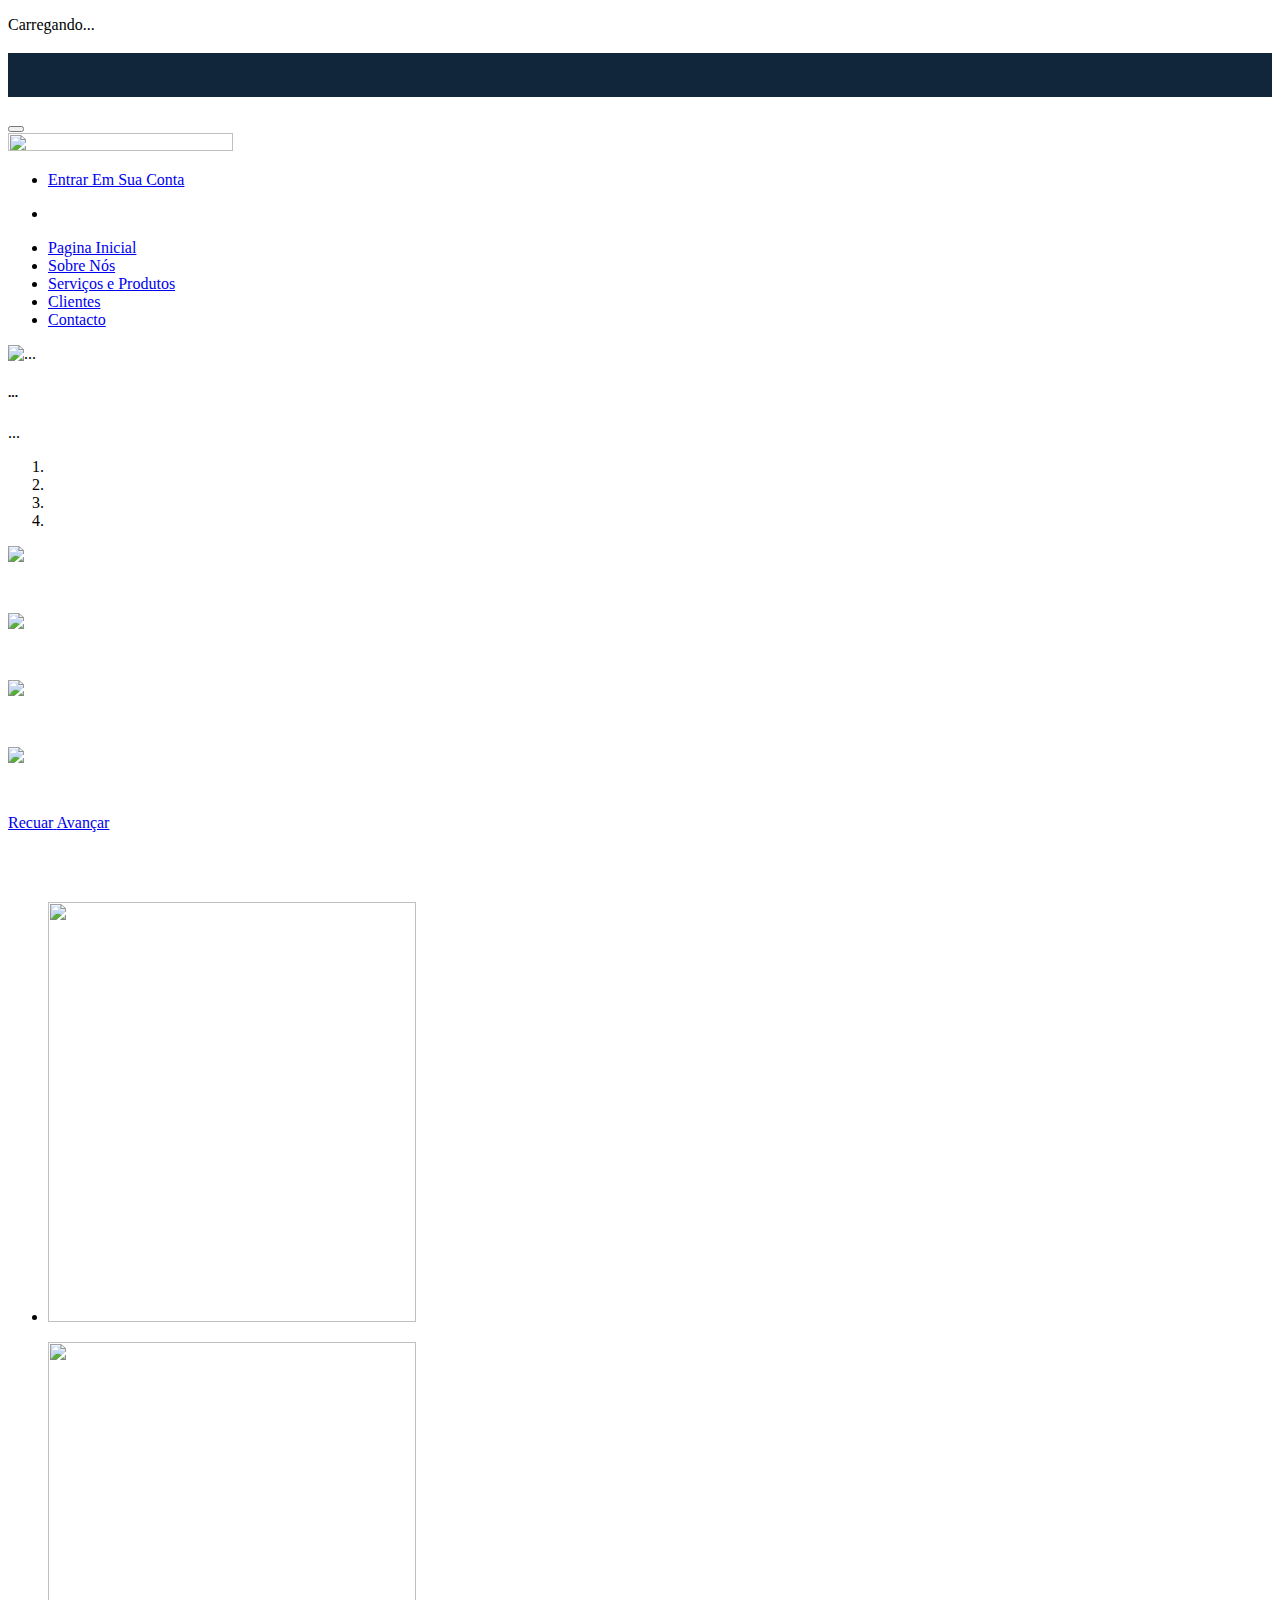
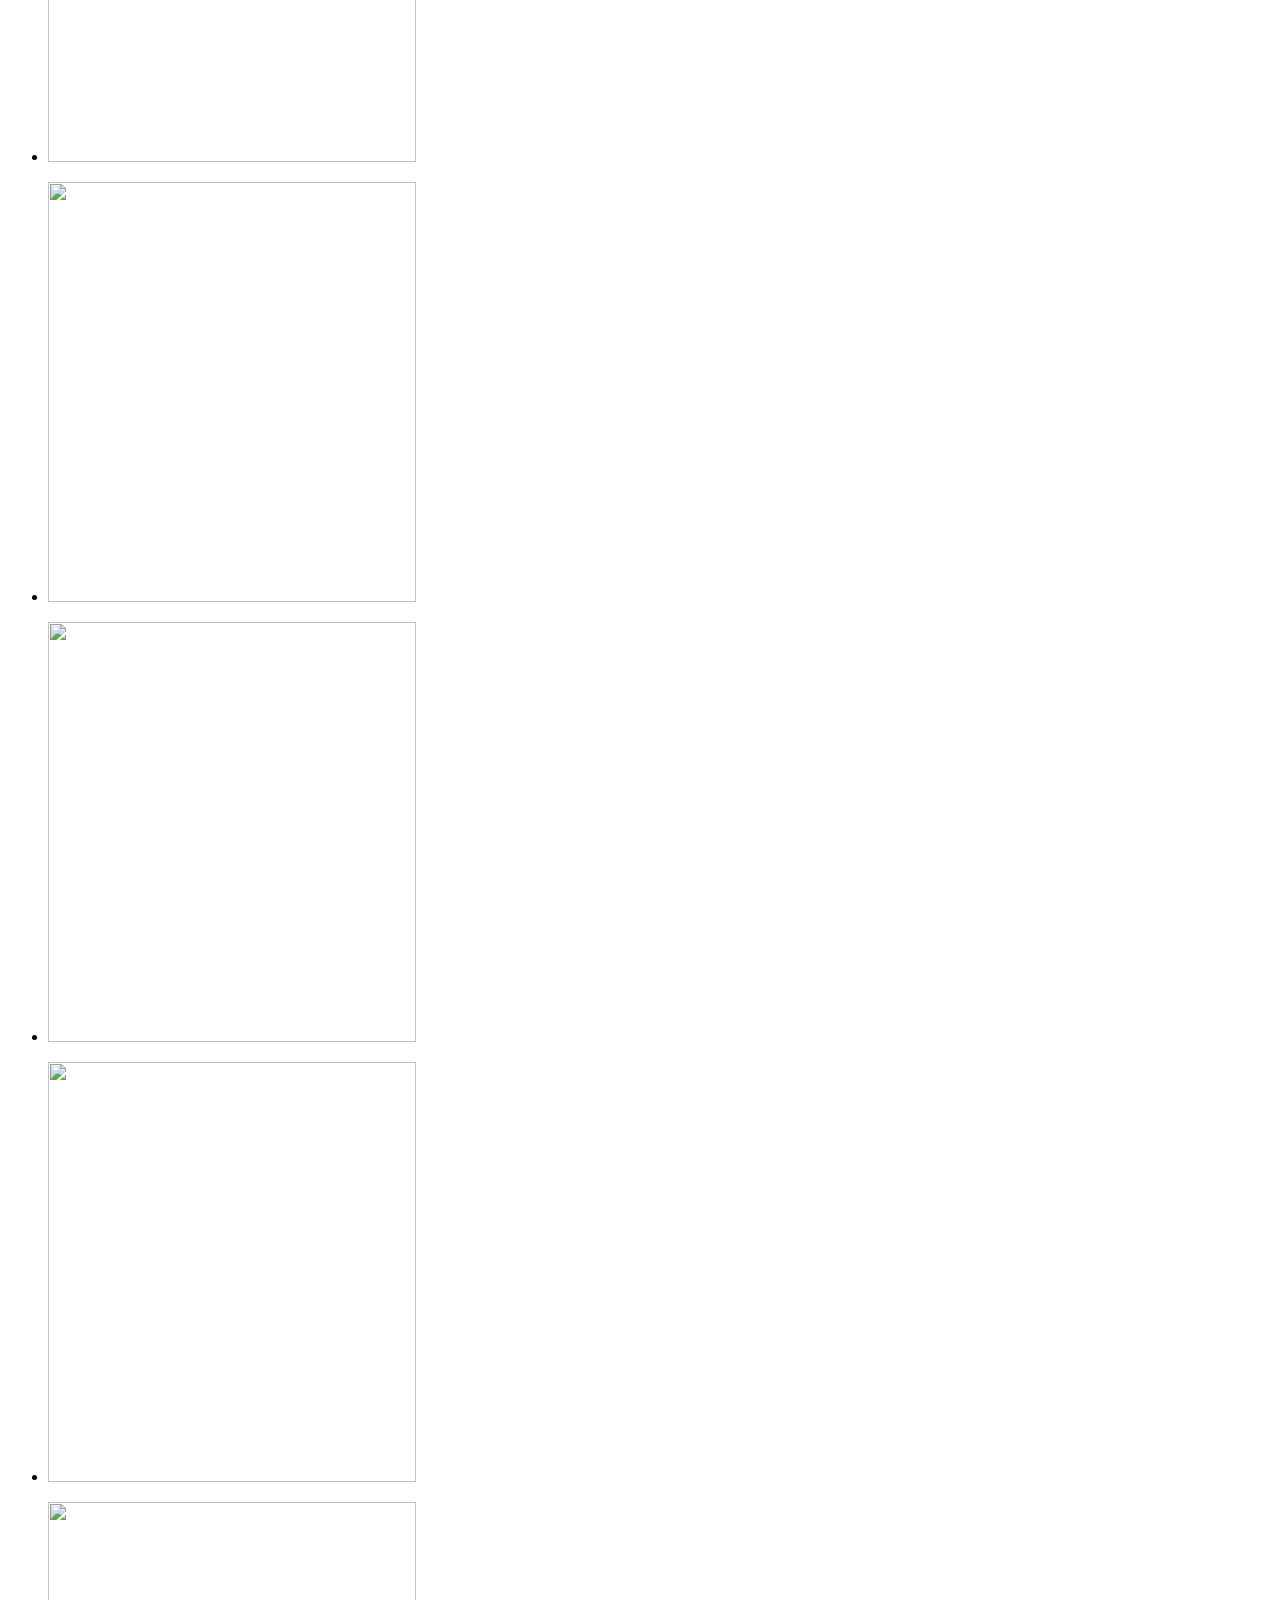
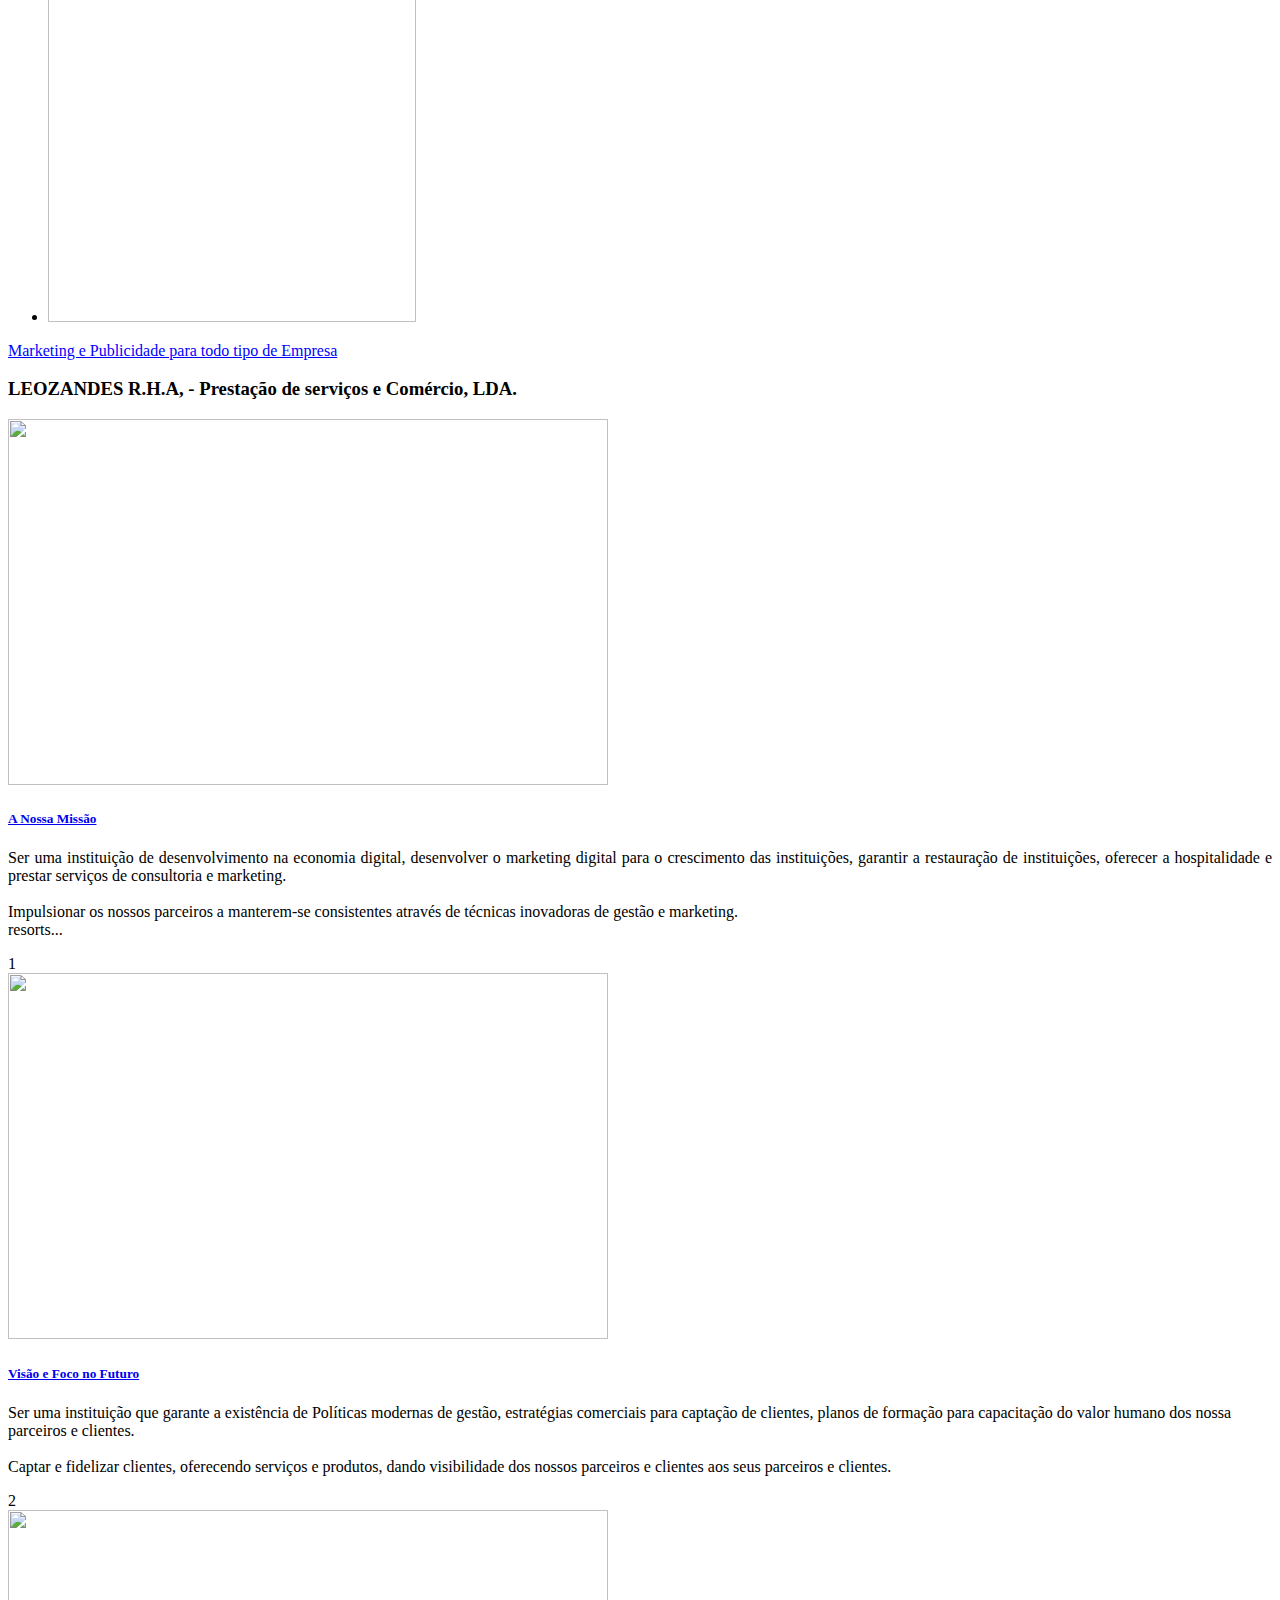
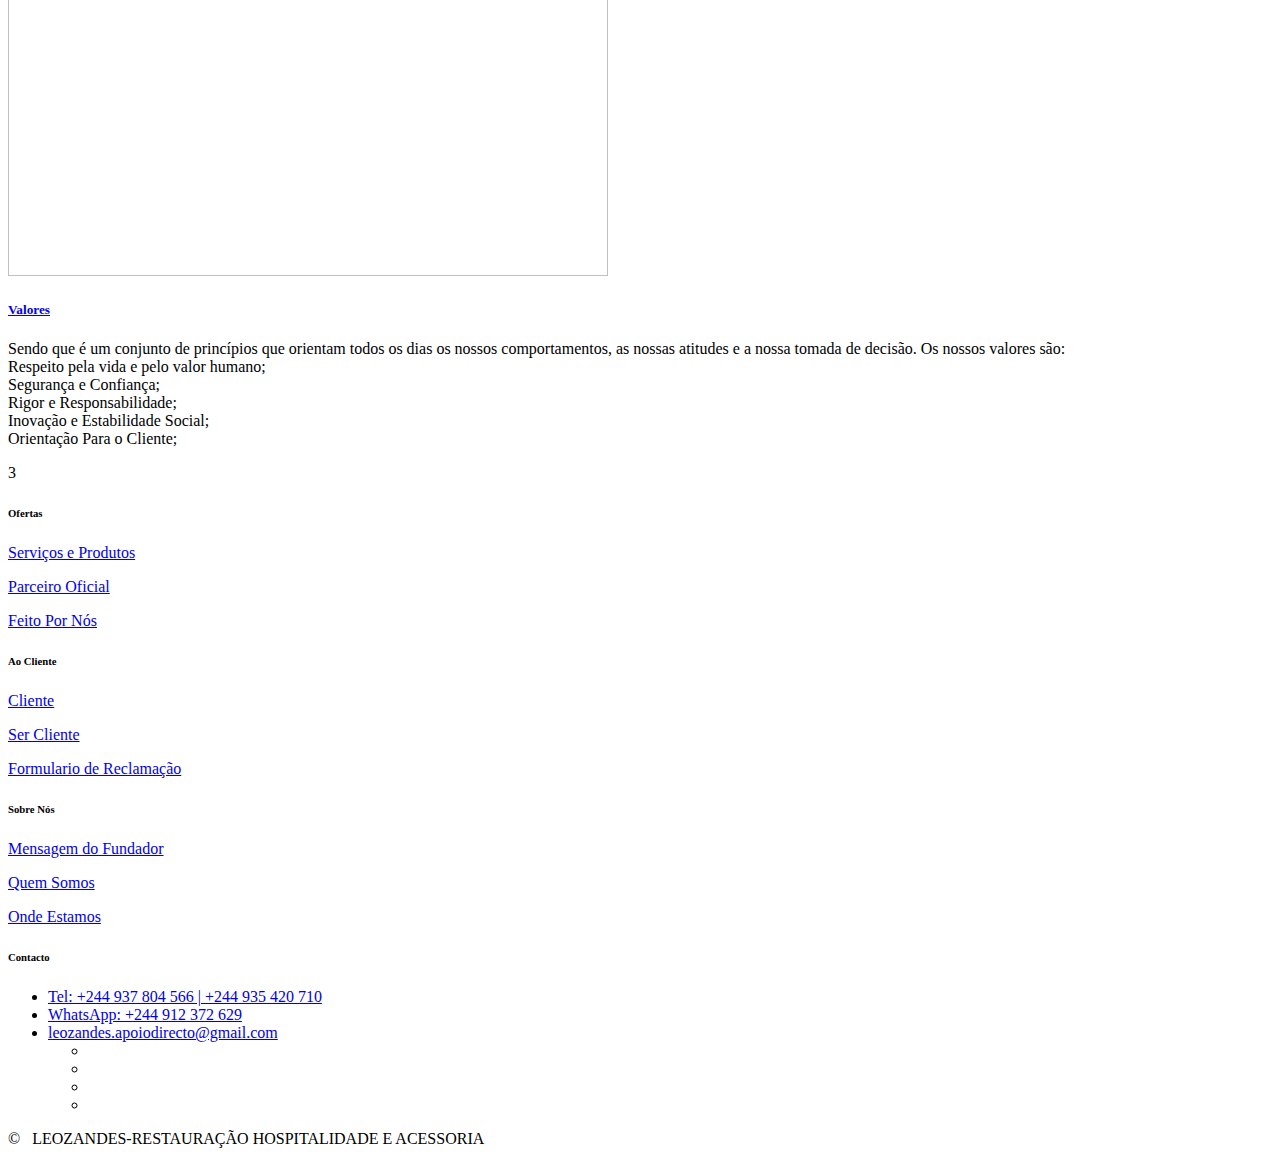
==== index.html @ 65d68913 "Add files via upload" ====
<!DOCTYPE html>
<html class="wide wow-animation" lang="en">
  <head>
    <title>LEOZANDES R.H.A</title>
    <meta name="format-detection" content="telephone=no">
    <meta name="viewport" content="width=device-width, height=device-height, initial-scale=1.0, maximum-scale=1.0, user-scalable=0">
    <meta http-equiv="X-UA-Compatible" content="IE=edge">
    <meta charset="utf-8">
    <link rel="icon" href="images/favicon.ico" type="image/x-icon">
    <!-- Stylesheets-->
    <link rel="stylesheet" type="text/css" href="//fonts.googleapis.com/css?family=Montserrat:400,500,600,700%7CPoppins:400%7CTeko:300,400">
    <link rel="stylesheet" href="css/bootstrap.css">
    
    <link rel="stylesheet" href="css/s/style.css">
    <link rel="stylesheet" href="css/fonts.css">
    <link rel="stylesheet" href="css/style.css">
    <style>.ie-panel{display: none;background: #212121;padding: 10px 0;box-shadow: 3px 3px 5px 0 rgba(0,0,0,.3);clear: both;text-align:center;position: relative;z-index: 1;} html.ie-10 .ie-panel, html.lt-ie-10 .ie-panel {display: block;}</style>
  </head>
  <body>
    <div class="ie-panel"><a href="http://windows.microsoft.com/en-US/internet-explorer/"><img src="images/ie8-panel/warning_bar_0000_us.jpg" height="42" width="820" alt="You are using an outdated browser. For a faster, safer browsing experience, upgrade for free today."></a></div>
    <div class="preloader">
      <div class="preloader-body">
        <div class="cssload-container">
          <div class="cssload-speeding-wheel"></div>
        </div>
        <p>Carregando...</p>
      </div>
    </div>
    <div class="page">
      <!-- Page Header-->

      <div>
<nav class="navbar navbar-expand-md justify-content-left"  style="background-color:  #11263a">
    <!--Titulo da pagina ou projecto-->
    <div class="container-fluid" >
      
      <div class="mx-auto my-2 order-0 order-md-1 position-relative">
        
      <div class="collapse navbar-collapse w-100 dual-collapse2 order-1 order-md-0" id="navbarResponsive" style="">
        <ul class="navbar-nav" style="text-align: left; margin-left: -570px; font-size: 14pt; font-family: Arial">
          <li class="nav-item active" style="width: 200px">
            <a class="nav-link" href="#" style="color: white">Empresa</a>
          </li>
  
          <li class="nav-item">
            <a class="nav-link" href="#" style="color: white">Particular</a>
          </li>
  
        </ul>
  
  
  </div>
      </div>
    </div>
  </nav>
</div>
      <header class="section page-header">
        <!-- RD Navbar-->
        <div class="rd-navbar-wrap">
          <nav class="rd-navbar rd-navbar-corporate" data-layout="rd-navbar-fixed" data-sm-layout="rd-navbar-fixed" data-md-layout="rd-navbar-fixed" data-md-device-layout="rd-navbar-fixed" data-lg-layout="rd-navbar-static" data-lg-device-layout="rd-navbar-fixed" data-xl-layout="rd-navbar-static" data-xl-device-layout="rd-navbar-static" data-xxl-layout="rd-navbar-static" data-xxl-device-layout="rd-navbar-static" data-lg-stick-up-offset="46px" data-xl-stick-up-offset="46px" data-xxl-stick-up-offset="106px" data-lg-stick-up="true" data-xl-stick-up="true" data-xxl-stick-up="true">
            <div class="rd-navbar-collapse-toggle rd-navbar-fixed-element-1" data-rd-navbar-toggle=".rd-navbar-collapse"><span></span></div>
            <div class="rd-navbar-aside-outer">
              <div class="rd-navbar-aside">
                <!-- RD Navbar Panel-->
                <div class="rd-navbar-panel">
                  <!-- RD Navbar Toggle-->
                  <button class="rd-navbar-toggle" data-rd-navbar-toggle=".rd-navbar-nav-wrap"><span></span></button>
                  <!-- RD Navbar Brand-->
                  <div class="rd-navbar-brand">
                    <!--Brand--><a class="brand" href="index.html"><img class="img-circles" src="images/leo/logo.jpeg" alt="" width="225" height="18"/></a> 
                  </div>
                </div>
                <div class="rd-navbar-aside-right rd-navbar-collapse">
                  <ul class="rd-navbar-corporate-contacts">
                    <li>
                      <div class="unit unit-spacing-xs">
                        <div class="unit-left"><span class=""></span></div>
                        <div class="unit-left"><span class="icon fa fa-lock"></span></div>
                        <div class="unit-body">
                          <p><span><a href="login.html">Entrar  Em Sua Conta</a></span></p>
                        </div>
                      </div>
                    </li>
                    
                  
                </div>
              </div>
            </div>
            <div class="rd-navbar-main-outer">
              <div class="rd-navbar-main">
                <div class="rd-navbar-nav-wrap">
                  <ul class="list-inline list-inline-md rd-navbar-corporate-list-social">
                  
                   <li><a class="icon fa fa-search" href="#"></a></li>
                  
                  </ul>
                  <!-- RD Navbar Nav--><!-- Owl Menu-->
                  <ul class="rd-navbar-nav">

                    <li class="rd-nav-item active"><a class="rd-nav-link" href="index.html">Pagina Inicial</a>
                    </li>
                    <li class="rd-nav-item"><a class="rd-nav-link" href="sobre_nos.html">Sobre Nós</a>
                    </li>
                    <li class="rd-nav-item"><a class="rd-nav-link" href="servicos.html">Serviços e Produtos</a>
                    </li>
                    <li class="rd-nav-item"><a class="rd-nav-link" href="cliente.html">Clientes</a>
                    </li>
                    <li class="rd-nav-item"><a class="rd-nav-link" href="contato.html">Contacto</a>
                    </li>
                  </ul>
                </div>
              </div>
            </div>
          </nav>
        </div>
      </header>

<div class="carousel-item">
  <img src="..." alt="...">
  <div class="carousel-caption d-none d-md-block">
    <h5>...</h5>
    <p>...</p>
  </div>
</div>





<div id="carouselSite" class="carousel slide" data-ride="carousel">

    <!--indicadores de imagens do carousel-->
    <ol class="carousel-indicators">
        <li data-target="#carouselSite" data-slide-to="0" class="active"></li>
        <li data-target="#carouselSite" data-slide-to="1"></li>
        <li data-target="#carouselSite" data-slide-to="2"></li>
        <li data-target="#carouselSite" data-slide-to="3"></li>
    </ol>

    <!-- imagens do Carousel-->
    <div class="carousel-inner">
        <div class="carousel-item active">
            <img src="images/leo/1.jpg" class="img-fluid d-block" >
            <!-- texto na imagem do slide-->
            
            <div class="carousel-caption">

        <!--Conteudos por cima da imagem/ou sobre a imagem-->
        <h1 class="display" style="font-size: 14pt; font-weight: bold; color: white">Marketing, Tecnologia e Inovação</h1>
        
        
      </div>
        </div>
        <div class="carousel-item">
            <img src="images/leo/2.jpg" class="img-fluid d-block">
            <!-- texto na imagem do slide-->
            <div class="carousel-caption">

        <!--Conteudos por cima da imagem/ou sobre a imagem-->
        <h1 class="display" style="font-size: 14pt; font-weight: bold; color: white"> Consultoria, Auditoria e Plano de Formação</h1> 
      </div>
            
        </div>
        <div class="carousel-item">
            <img src="images/leo/3.jpg" class="img-fluid d-block">
            <!-- texto na imagem do slide-->

            <div class="carousel-caption">

        <!--Conteudos por cima da imagem/ou sobre a imagem-->
        <h1 class="display" style="font-size: 14pt; font-weight: bold; color: white"> Gestão de Eventos Corporativos e Sociais</h1> 
      </div>

        </div>

        <div class="carousel-item">
            <img src="images/leo/4.jpg" class="img-fluid d-block">
            <!-- texto na imagem do slide-->
            <div class="carousel-caption">

        <!--Conteudos por cima da imagem/ou sobre a imagem-->
        <h1 class="display" style="font-size: 14pt; font-weight: bold; color: white"> Consultores de Moveis e imoveis</h1> 
      </div>

            
        </div>
    </div>


    <!-- setas indicadores do carousel-->
    <a class="carousel-control-prev" href="#carouselSite" role="button" data-slide="prev">
        <span class="carousel-control-prev-icon"></span>
        <span class="sr-only">Recuar</span>
    </a>

    <a class="carousel-control-next" href="#carouselSite" role="button" data-slide="next">
        <span class="carousel-control-next-icon"></span>
        <span class="sr-only">Avançar</span>
    </a>

</div>






      <!-- Swiper-->
     
      <!-- Section Box Categories-->
       </br>
        </br>
        </br>
      <section class="section section-lg section-top-1 bg-gray-4">
        <div class="container offset-negative-1">
          <div class="box-categories cta-box-wrap">
            <div class="box-categories-content">
              <div class="row justify-content-center">
                <div class="col-md-4 wow fadeInDown col-9" data-wow-delay=".2s">
                  <ul class="list-marked-2 box-categories-list">
                    <li><a href="#"><img src="images/leo/5.jpg" alt="" width="368" height="420"/></a>
                      
                    </li>
                  </ul>
                </div>
                <div class="col-md-4 wow fadeInDown col-9" data-wow-delay=".2s">
                  <ul class="list-marked-2 box-categories-list">
                    <li><a href="#"><img src="images/leo/10.jpg" alt="" width="368" height="420"/></a>
                      
                    </li>
                  </ul>
                </div>
                <div class="col-md-4 wow fadeInDown col-9" data-wow-delay=".2s">
                  <ul class="list-marked-2 box-categories-list">
                    <li><a href="#"><img src="images/leo/6.jpg" alt="" width="368" height="420"/></a>
                      
                    </li>
                  </ul>
                </div>
                <div class="col-md-4 wow fadeInDown col-9" data-wow-delay=".2s">
                  <ul class="list-marked-2 box-categories-list">
                    <li><a href="#"><img src="images/leo/9.jpg" alt="" width="368" height="420"/></a>
                      
                    </li>
                  </ul>
                </div>
                <div class="col-md-4 wow fadeInDown col-9" data-wow-delay=".2s">
                  <ul class="list-marked-2 box-categories-list">
                    <li><a href="#"><img src="images/leo/8.jpg" alt="" width="368" height="420"/></a>
                      
                    </li>
                  </ul>
                </div>
                <div class="col-md-4 wow fadeInDown col-9" data-wow-delay=".2s">
                  <ul class="list-marked-2 box-categories-list">
                    <li><a href="#"><img src="images/leo/7.jpg" alt="" width="368" height="420"/></a>
                      
                    </li>
                  </ul>
                </div>
              </div>
            </div>
          </div><a class="link-classic wow fadeInUp" href="#" style="color: blue">Marketing e Publicidade para todo tipo de Empresa
<span></span></a>
          <!-- Owl Carousel-->
        </div>
      </section>
      <!-- Discover New Horizons-->
      
      <!--	Our Services-->
     
      <!-- Hot tours-->
      <section class="section section-sm bg-default">
        <div class="container">
          <h3 class="oh-desktop"><span class="d-inline-block wow slideInDown">LEOZANDES R.H.A, - Prestação de serviços e Comércio, LDA. </span></h3>
          <div class="row row-sm row-40 row-md-50">
            <div class="col-sm-6 col-md-12 wow fadeInRight">
              <!-- Product Big-->
              <article class="product-big">
                <div class="unit flex-column flex-md-row align-items-md-stretch">
                  <div class="unit-left"><a class="product-big-figure" href="#"><img src="images/leo/missao.jpg" alt="" width="600" height="366"/></a></div>
                  <div class="unit-body">
                    <div class="product-big-body">
                      <h5 class="product-big-title"><a href="#">A Nossa Missão</a></h5>
                      <div class="group-sm group-middle justify-content-start">
                        
                      <p class="product-big-text" style="text-align: justify;">Ser uma instituição de desenvolvimento na economia digital, desenvolver o marketing digital para o crescimento das instituições, garantir a restauração de instituições, oferecer a hospitalidade e prestar serviços de consultoria e marketing. 

            <br><br>Impulsionar os nossos parceiros a manterem-se consistentes através de técnicas inovadoras de gestão e marketing.<br>resorts...</p>
                      <div class="product-big-price-wrap" ><span class="product-big-price">1</span></div>
                    </div>
                  </div>
                </div>
              </article>
            </div>
            <div class="col-sm-6 col-md-12 wow fadeInLeft">
              <!-- Product Big-->
              <article class="product-big">
                <div class="unit flex-column flex-md-row align-items-md-stretch">
                  <div class="unit-left"><a class="product-big-figure" href="#"><img src="images/leo/foco.jfif" alt="" width="600" height="366"/></a></div>
                  <div class="unit-body">
                    <div class="product-big-body">
                      <h5 class="product-big-title"><a href="#">Visão e Foco no Futuro</a></h5>
                      
                      <p class="product-big-text">Ser uma instituição que garante a existência de Políticas modernas de gestão, estratégias comerciais para captação de clientes, planos de formação para capacitação do valor humano dos nossa parceiros e clientes.

            <br><br>Captar e fidelizar clientes, oferecendo serviços e produtos, dando visibilidade dos nossos parceiros e clientes aos seus parceiros e clientes.</p>
                      <div class="product-big-price-wrap"><span class="product-big-price">2</span></div>
                    </div>
                  </div>
                </div>
              </article>
            </div>


<div class="col-sm-6 col-md-12 wow fadeInLeft">
              <!-- Product Big-->
              <article class="product-big">
                <div class="unit flex-column flex-md-row align-items-md-stretch">
                  <div class="unit-left"><a class="product-big-figure" href="#"><img src="images/leo/valores.png" alt="" width="600" height="366"/></a></div>
                  <div class="unit-body">
                    <div class="product-big-body">
                      <h5 class="product-big-title"><a href="#">Valores</a></h5>
                      
                      <p class="product-big-text">Sendo que é um conjunto de princípios que orientam todos os dias os nossos comportamentos, as nossas atitudes e a nossa tomada de decisão. Os nossos valores são:

                <br>Respeito pela vida e pelo valor humano; 
                
                <br>Segurança e Confiança;
                
                <br>Rigor e Responsabilidade;
                
                <br>Inovação  e Estabilidade Social;
                
                <br>Orientação Para o Cliente;</p>
                      <div class="product-big-price-wrap"><span class="product-big-price">3</span></div>
                    </div>
                  </div>
                </div>
              </article>
            </div>



          </div>
        </div>
      </section>
      <!-- Different People-->
      
      <!--	Instagrram wondertour-->
      
      <!-- Page Footer-->
      <footer class="section footer-corporate context-dark" >
        <div class="footer-corporate-inset">
          <div class="container">
            <div class="row row-40 justify-content-lg-between">

              <div class="col-md-6 col-lg-10 col-xl-3">
                <div class="oh-desktop">
                  <div class="wow slideInRight" data-wow-delay="0s">
                    <h6 class="text-spacing-100 text-uppercase">Ofertas</h6>
                    <!-- Post Minimal 2-->
                    <article class="post post-minimal-2">
                      <p class="post-minimal-2-title" ><a href="ofertas.html">Serviços e Produtos</a></p>
                    </article>
                    <!-- Post Minimal 2-->
                    <article class="post post-minimal-2">
                      <p class="post-minimal-2-title"><a href="ofertas.html">Parceiro Oficial</a></p>
                    </article>
                    <article class="post post-minimal-2">
                      <p class="post-minimal-2-title"><a href="ofertas.html">Feito Por Nós</a></p>  
                    </article>
                  </div>
                </div>
              </div>


              <div class="col-md-6 col-lg-4 col-xl-3">
                <div class="oh-desktop">
                  <div class="wow slideInRight" data-wow-delay="0s">
                    <h6 class="text-spacing-100 text-uppercase">Ao Cliente</h6>
                    <!-- Post Minimal 2-->
                    <article class="post post-minimal-2">
                      <p class="post-minimal-2-title"><a href="cliente2.html">Cliente</a></p>
                    </article>
                    <!-- Post Minimal 2-->
                    <article class="post post-minimal-2">
                      <p class="post-minimal-2-title"><a href="cliente2.html">Ser Cliente</a></p>
                    </article>
                    <article class="post post-minimal-2">
                      <p class="post-minimal-2-title"><a href="cliente2.html">Formulario de Reclamação</a></p>  
                    </article>
                  </div>
                </div>
              </div>

              <div class="col-md-6 col-lg-4 col-xl-3">
                <div class="oh-desktop">
                  <div class="wow slideInDown" data-wow-delay="0s">
                    <h6 class="text-spacing-100 text-uppercase">Sobre Nós</h6>
                    <!-- Post Minimal 2-->
                    <article class="post post-minimal-2">
                      <p class="post-minimal-2-title"><a href="sobre_nos2.html">Mensagem do Fundador</a></p>
                    </article>
                    <!-- Post Minimal 2-->
                    <article class="post post-minimal-2">
                      <p class="post-minimal-2-title"><a href="sobre_nos2.html">Quem Somos</a></p>
                    </article>
                    <article class="post post-minimal-2">
                      <p class="post-minimal-2-title"><a href="sobre_nos2.html">Onde Estamos</a></p>  
                    </article>
                  </div>
                </div>
              </div>
              <div class="col-md-6 col-lg-4 col-xl-3">
                <div class="oh-desktop">
                  <div class="wow slideInLeft" data-wow-delay="0s">
                    <h6 class="text-spacing-100 text-uppercase">Contacto</h6>
                    <ul class="footer-contacts d-inline-block d-sm-block">
                      <li>
                        <div class="unit">
                          <div class="unit-left"><span class="icon fa fa-phone"></span></div>
                          <div class="unit-body"><a class="link-phone" href="tel:#">Tel:  +244 937 804 566  | +244 935 420 710
</a></div>
                        </div>
                      </li>
                      <li>
                        <div class="unit">
                          <div class="unit-left"><span class="icon fa fa-envelope"></span></div>
                          <div class="unit-body"><a class="link-aemail" href="mailto:#">WhatsApp: +244 912 372 629
</a></div>
                        </div>
                      </li>
                      <li>
                        <div class="unit">
                          <div class="unit-left"><span class="icon fa fa-location-arrow"></span></div>
                          <div class="unit-body"><a class="link-location" href="#">leozandes.apoiodirecto@gmail.com
</a></div>
                        </div>

                    <ul class="list-inline list-inline-md rd-navbar-corporate-list-social">
                    <li><a class="icon fa fa-linkedin" href="#"></a></li>
                    <li><a class="icon fa fa-youtube-play" href="#"></a></li>
                    <li><a class="icon fa fa-facebook" href="#"></a></li>
                    <li><a class="icon fa fa-instagram" href="#"></a></li>
                  </ul>
                </div>
              </div>
            </div>
          </div>
        </div>
        </div>
        <div class="footer-corporate-bottom-panel">
          <div class="container">
            <div class="row justfy-content-xl-space-berween row-10 align-items-md-center2">
              <div class="col-sm-6 col-md-4 text-sm-right text-md-center">
                <p class="rights"><span>&copy;&nbsp;</span><span class="copyright-year"></span><span>&nbsp;</span> LEOZANDES-RESTAURAÇÃO HOSPITALIDADE E ACESSORIA</p>
                
              </div>
              <div class="col-sm-6 col-md-4 order-sm-first" >
                <!-- Rights-->
                <p class="rights"></p>
              </div>
              <div class="col-sm-6 col-md-4 text-md-right">
                <p class="rights"><a href="#"></a></p>
              </div>
            </div>
          </div>
        </div>
      </footer>
    </div>
    <!-- Global Mailform Output-->
    <div class="snackbars" id="form-output-global"></div>
    <!-- Javascript-->
    <script src="js/core.min.js"></script>
    <script src="js/script.js"></script>
  </body>
</html>
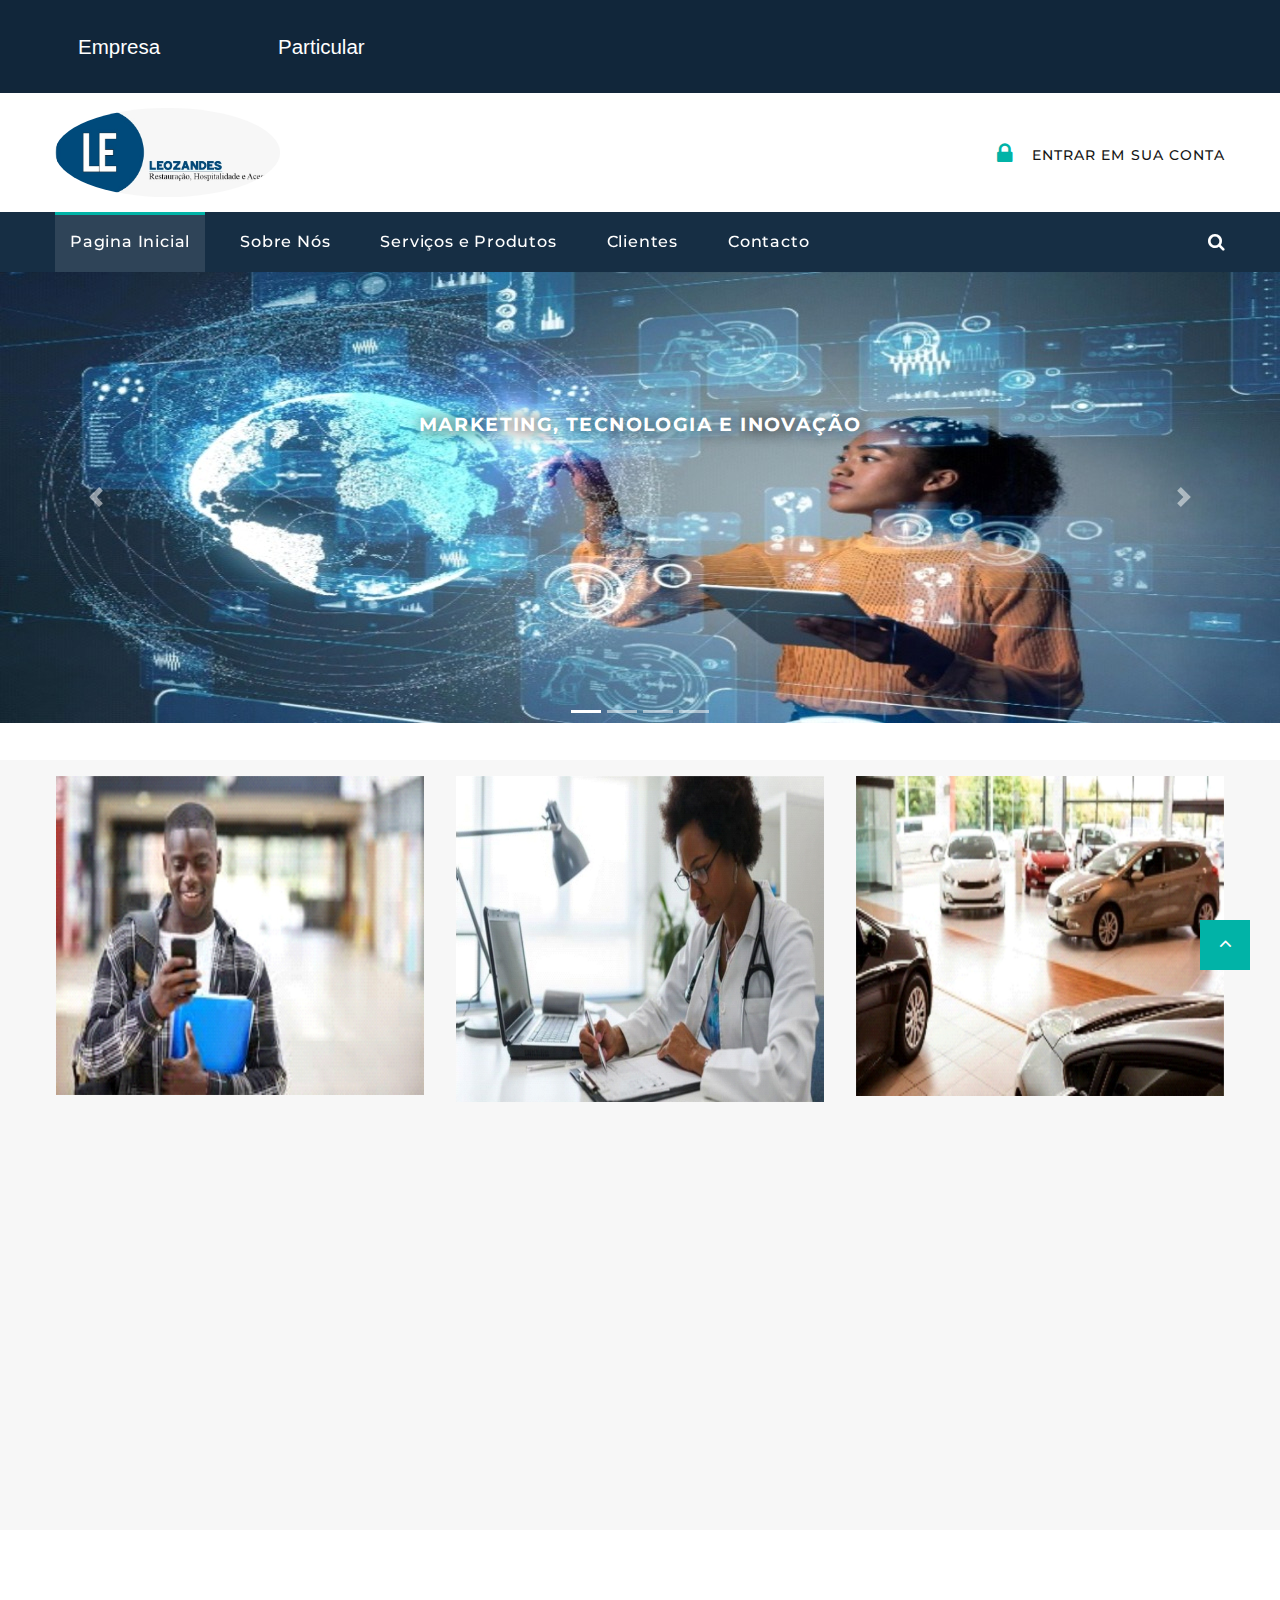
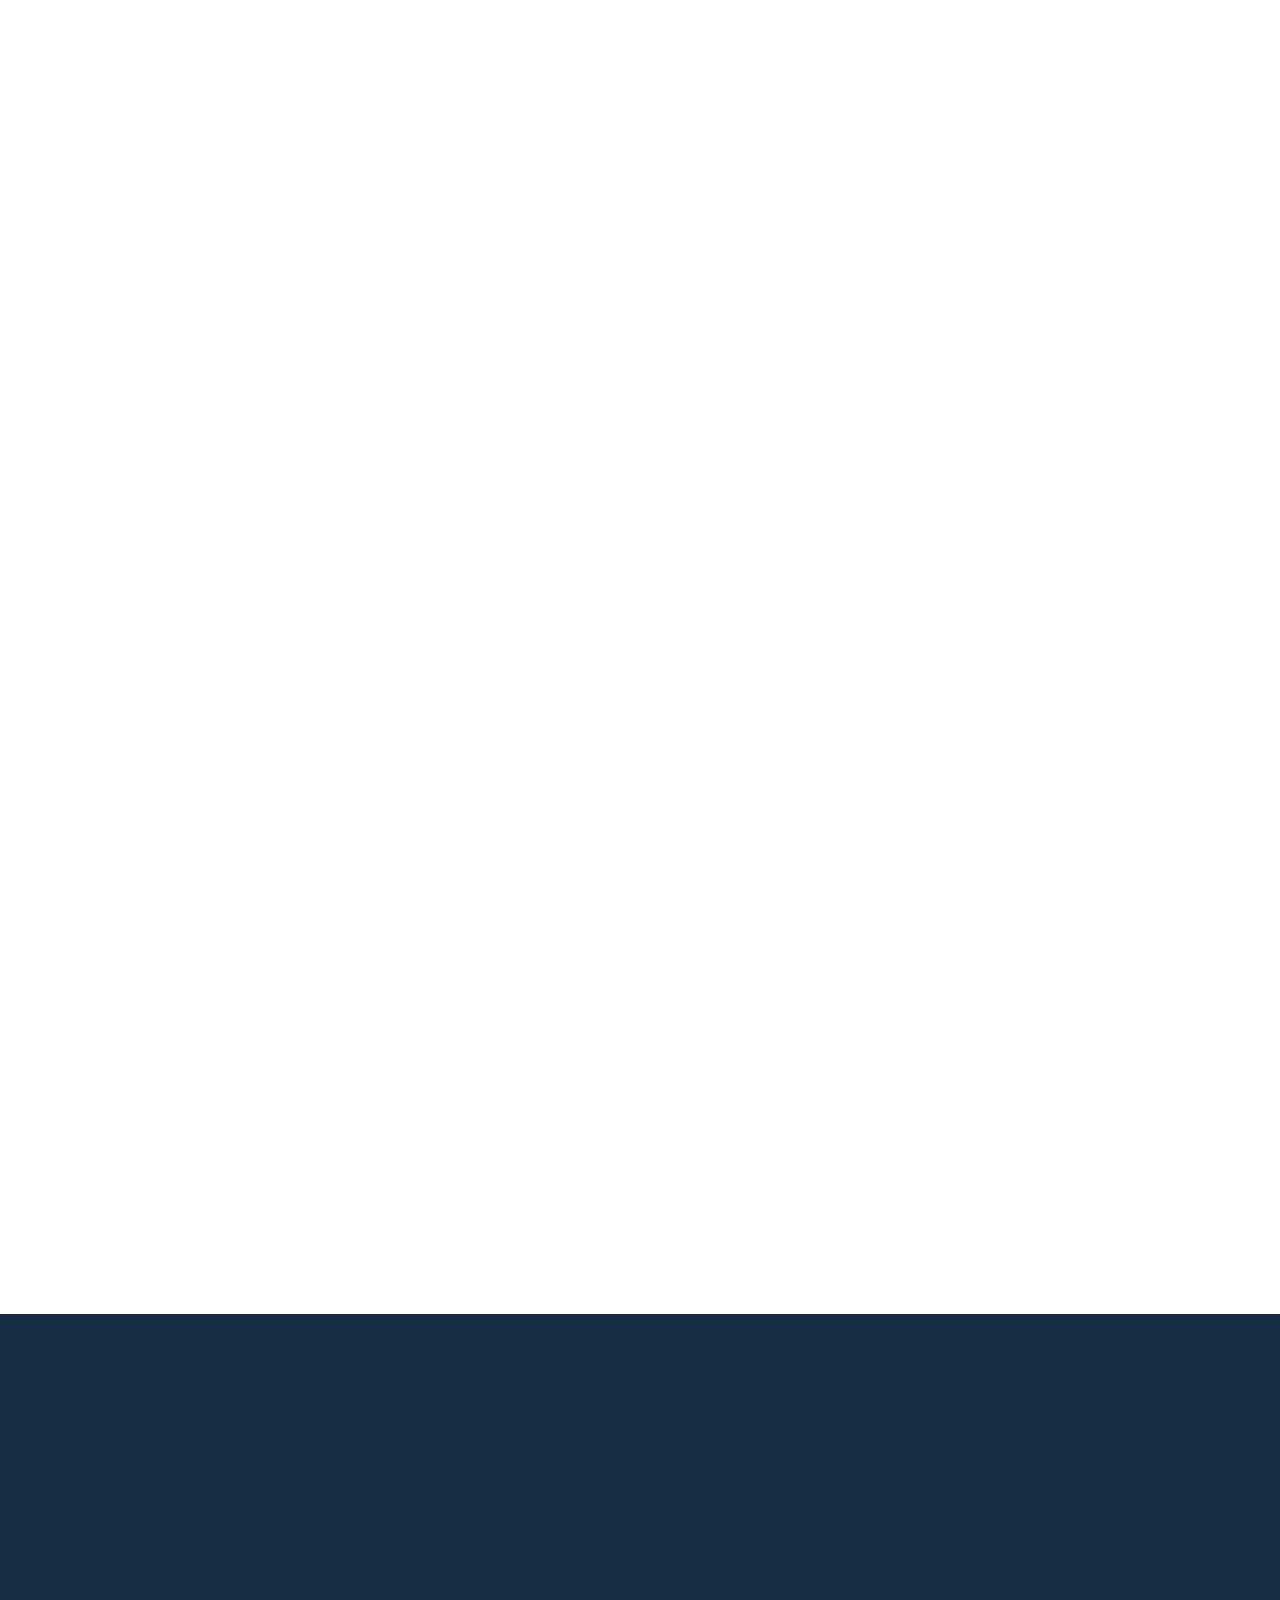
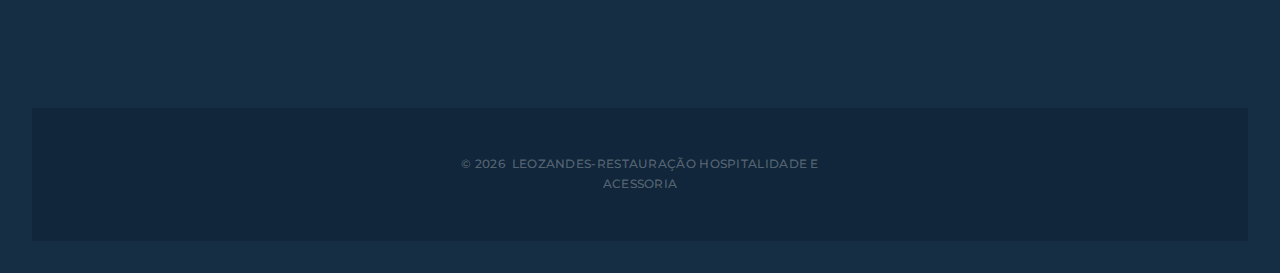
==== commit 89c0d774: "Update index.html" ====
--- a/index.html
+++ b/index.html
@@ -67,7 +67,7 @@
                   <button class="rd-navbar-toggle" data-rd-navbar-toggle=".rd-navbar-nav-wrap"><span></span></button>
                   <!-- RD Navbar Brand-->
                   <div class="rd-navbar-brand">
-                    <!--Brand--><a class="brand" href="index.html"><img class="img-circles" src="images/leo/logo.jpeg" alt="" width="225" height="18"/></a> 
+                    <!--Brand--><a class="brand" href="index.html"><img class="img-circles" src="images/leo/logo2.jpg" alt="" width="225" height="18"/></a> 
                   </div>
                 </div>
                 <div class="rd-navbar-aside-right rd-navbar-collapse">
@@ -475,4 +475,4 @@
     <script src="js/core.min.js"></script>
     <script src="js/script.js"></script>
   </body>
-</html>+</html>
--- a/css/s/style.css
+++ b/css/s/style.css
@@ -0,0 +1,325 @@
+@charset "UTF-8";
+
+
+/* estilo do documento html e o corpo ou body */
+html, body {
+  height: 100%;
+  width: 100%;
+  font-family: 'Poppins', sans-serif; 
+  color: #222;
+
+}
+/*barra de navegação*/
+.navbar {
+  padding: .8rem;
+}
+
+/*lista do menu*/
+.navbar-nav li {
+  padding-right: 20px;
+}
+
+
+
+
+.nav-link {
+  font-size: 1.1em !important;
+}
+/*imagem do carrousel*/
+.carousel-inner img {
+  width: 100%;
+  height: 100%;
+}
+/*Conteudo por cima do carrousel*/
+.carousel-caption {
+  position: absolute;
+  top: 50%;
+  transform: translateY(-50%);
+}
+
+/*h1 do carrousel*/
+.carousel-caption h1 {
+  font-size: 500%;
+  text-transform: uppercase;
+  text-shadow: 1px 1px 15px #000;
+}
+
+/*h3 do carrousel*/
+.carousel-caption h3 {
+  font-size: 200%;
+  font-weight: 500;
+  text-shadow: 1px 1px  10px #000;
+  padding-bottom: 1rem;
+}
+
+/*botão do carroussel*/
+.btn-primary {
+  background-color: #007bff;
+  border: 1px solid #007bff;
+}
+
+/*hover do botão do carrousel*/
+.btn-primary:hover{
+  background-color: #563d7c;
+  border: 1px solid #563d7c;
+}
+
+
+
+/*Todas as classes padding*/
+.padding {
+  padding-bottom: 2rem; 
+}
+/*Todas as classes welcome*/
+.welcome {
+  width: 75%;
+  margin: 0 auto;
+  padding-top: 2rem;
+}
+ /*todas as barras do welcome*/
+.welcome hr {
+  border-top: 2px solid #b4b4b4;
+  width: 95%;
+  margin-top: .3rem;
+  margin-bottom: 1rem;
+}
+
+/*as linhas divisorias*/
+hr{
+  border-top: 2px solid #b4b4b4;
+  width: 95%;
+  margin-top: .3rem;
+  margin-bottom: 1rem;
+}
+
+/*Todas as imagens de fa ou icones */
+.fa-code {
+  color: #e54d26;
+}
+
+.fa-bold {
+  color: #563d7c;
+}
+
+.fa-css3 {
+  color: #2163af;
+}
+
+
+.fa-code, .fa-bold, .fa-css3 {
+  font-size: 4em;
+  margin: 1rem;
+}
+
+
+/*botão fun*/
+.fun {
+  width: 100%;
+  margin-bottom: 2rem;
+}
+
+/* os gifs*/
+.gif {
+  max-width: 100%;
+}
+
+/* icones das redes socias*/
+.social a {
+  font-size: 4.5em;
+  padding: 3rem;
+}
+
+.fa-facebook {
+  color: #3b5998;
+}
+
+.fa-twitter {
+  color: #00aced;
+}
+
+.fa-google-plus-g {
+  color: #dd4b39;
+}
+
+.fa-instagram {
+  color: #517fa4;
+}
+
+.fa-youtube {
+  color: #bb0000;
+}
+
+/*hover dos fa ou icones*/
+.fa-facebook:hover,
+.fa-twitter:hover,
+.fa-google-plus-g:hover,
+.fa-instagram:hover,
+.fa-youtube:hover {
+  color: #d5d5d5;
+}
+
+/*rodape ou footer*/
+footer {
+  background-color: #007bff;
+  color: #ffffff;
+  padding: 2rem; 
+}
+
+/*linha do footer*/
+hr.light {
+  border-top: 1px solid #d5d5d5;
+  width: 75%;
+  margin-top: .8rem;
+  margin-bottom: 1rem;
+}
+
+footer a {
+  color: #d5d5d5;
+}
+
+hr.light-100 {
+  border-top: 1px solid #d5d5d5;
+  width: 100%;
+  margin-top: .8rem;
+  margin-bottom: 1rem;
+}
+
+
+/*--- editando o Media Queries --*/
+/*media query das redes socias quando reduzido o tamado do navegador ou para telemoveis*/
+@media (max-width: 992px) {
+  .social a {
+    font-size: 4em;
+    padding: .2rem;
+  }
+  }
+
+/*media query do carrousel quando reduzido o tamado do navegador ou para telemoveis*/
+@media (max-width: 768px) {
+  .carousel-caption {
+    top: 45%;
+   
+  }
+  
+  .carousel-caption h1 {
+    font-size: 350%;
+    
+  }
+  
+  .carousel-caption h3 {
+    font-size: 140%;
+    font-weight: 400;
+    padding-bottom: 2rem;
+  }
+
+  .carousel-caption .btn{
+    font-size: 95%;
+    padding: 8px 14px;
+  }
+
+  .display-4{
+    font-size: 200%;
+  }
+  .social a {
+    font-size: 2.5em;
+    padding: 1.2rem;
+  }
+}
+
+/*media query do carrousel quando reduzido o tamado do navegador ou para telemoveis*/
+@media (max-width: 576px) {
+  .carousel-caption {
+    top: 40%;
+   
+  }
+  
+  .carousel-caption h1 {
+    font-size: 250%;
+    
+  }
+  
+  .carousel-caption h3 {
+    font-size: 110%;
+    
+  }
+
+  .carousel-caption .btn{
+    font-size: 90%;
+    padding: 8px 14px;
+  }
+
+  .carousel-indicators {
+    display: none;
+  }
+
+  .display-4{
+    font-size: 160%;
+  }
+  .social a {
+    font-size: 2em;
+    padding: .7rem;
+  }
+}
+
+
+
+.carousel-item {
+  transition: -webkit-transform 0.5s ease;
+  transition: transform 0.5s ease;
+  transition: transform 0.5s ease, -webkit-transform 0.5s ease;
+  -webkit-backface-visibility: visible;
+  backface-visibility: visible;
+}
+
+figure {
+  position: relative;
+  width: 100%;
+  height: 60%;
+  margin: 0!important;
+}
+
+.fixed-wrap {
+  clip: rect(0, auto, auto, 0);
+  position: absolute;
+  top: 0;
+  left: 0;
+  width: 100%;
+  height: 100%;
+}
+
+/*--- background fixo --*/
+#fixed {
+  background-image: url('img/hospital/corredor.png');
+  position: fixed;
+  display: block;
+  top: 0;
+  left: 0;
+  width: 100%;
+  height: 100%;
+  background-size: cover;
+  background-position: center center;
+  -webkit-transform: translateZ(0);
+          transform: translateZ(0);
+  will-change: transform;
+}
+/*--- Padding Fixo --*/
+[class*="col-"] {
+    padding: 1rem;
+}
+
+
+
+
+
+/* Editando o formulario*/
+
+.contact-form{
+  background-color: white;
+  color: black;
+  margin-top: 50px;
+  margin-left: 700px;
+  padding: 20px;
+  box-shadow: 0px 0px 10px 3px grey;
+}
+
+
--- a/css/fonts.css
+++ b/css/fonts.css
@@ -0,0 +1,13040 @@
+/*
+*
+* Fonts
+*/+/*
+*
+* Font Awesome Icons 4.7.0
+* --------------------------------------------------
+*/+@font-face {+	font-family: 'FontAwesome';+	src: url("../fonts/fontawesome-webfont.eot?v=4.7.0");+	src: url("../fonts/fontawesome-webfont.eot?#iefix&v=4.7.0") format("embedded-opentype"), url("../fonts/fontawesome-webfont.woff2?v=4.7.0") format("woff2"), url("../fonts/fontawesome-webfont.woff?v=4.7.0") format("woff"), url("../fonts/fontawesome-webfont.ttf?v=4.7.0") format("truetype"), url("../fonts/fontawesome-webfont.svg?v=4.7.0#fontawesomeregular") format("svg");+	font-weight: normal;+	font-style: normal;+}++.fa {+	display: inline-block;+	font-family: 'FontAwesome';+	font-size: inherit;+	text-rendering: auto;+	-webkit-font-smoothing: antialiased;+	-moz-osx-font-smoothing: grayscale;+}++[class*='fa-']:before {+	font-weight: 400;+	font-family: 'FontAwesome';+}++/* makes the font 33% larger relative to the icon container */+.fa-lg {+	font-size: 1.33333333em;+	line-height: 0.75em;+	vertical-align: -15%;+}++.fa-2x {+	font-size: 2em;+}++.fa-3x {+	font-size: 3em;+}++.fa-4x {+	font-size: 4em;+}++.fa-5x {+	font-size: 5em;+}++.fa-fw {+	width: 1.28571429em;+	text-align: center;+}++.fa-ul {+	padding-left: 0;+	margin-left: 2.14285714em;+	list-style-type: none;+}++.fa-ul > li {+	position: relative;+}++.fa-li {+	position: absolute;+	left: -2.14285714em;+	width: 2.14285714em;+	top: 0.14285714em;+	text-align: center;+}++.fa-li.fa-lg {+	left: -1.85714286em;+}++.fa-border {+	padding: .2em .25em .15em;+	border: solid 0.08em #eeeeee;+	border-radius: .1em;+}++.fa-pull-left {+	float: left;+}++.fa-pull-right {+	float: right;+}++.fa.fa-pull-left {+	margin-right: .3em;+}++.fa.fa-pull-right {+	margin-left: .3em;+}++/* Deprecated as of 4.4.0 */+.pull-right {+	float: right;+}++.pull-left {+	float: left;+}++.fa.pull-left {+	margin-right: .3em;+}++.fa.pull-right {+	margin-left: .3em;+}++.fa-spin {+	-webkit-animation: fa-spin 2s infinite linear;+	animation: fa-spin 2s infinite linear;+}++.fa-pulse {+	-webkit-animation: fa-spin 1s infinite steps(8);+	animation: fa-spin 1s infinite steps(8);+}++@-webkit-keyframes fa-spin {+	0% {+		-webkit-transform: rotate(0deg);+		transform: rotate(0deg);+	}+	100% {+		-webkit-transform: rotate(359deg);+		transform: rotate(359deg);+	}+}++@keyframes fa-spin {+	0% {+		-webkit-transform: rotate(0deg);+		transform: rotate(0deg);+	}+	100% {+		-webkit-transform: rotate(359deg);+		transform: rotate(359deg);+	}+}++.fa-rotate-90 {+	-ms-filter: "progid:DXImageTransform.Microsoft.BasicImage(rotation=1)";+	-webkit-transform: rotate(90deg);+	-ms-transform: rotate(90deg);+	transform: rotate(90deg);+}++.fa-rotate-180 {+	-ms-filter: "progid:DXImageTransform.Microsoft.BasicImage(rotation=2)";+	-webkit-transform: rotate(180deg);+	-ms-transform: rotate(180deg);+	transform: rotate(180deg);+}++.fa-rotate-270 {+	-ms-filter: "progid:DXImageTransform.Microsoft.BasicImage(rotation=3)";+	-webkit-transform: rotate(270deg);+	-ms-transform: rotate(270deg);+	transform: rotate(270deg);+}++.fa-flip-horizontal {+	-ms-filter: "progid:DXImageTransform.Microsoft.BasicImage(rotation=0, mirror=1)";+	-webkit-transform: scale(-1, 1);+	-ms-transform: scale(-1, 1);+	transform: scale(-1, 1);+}++.fa-flip-vertical {+	-ms-filter: "progid:DXImageTransform.Microsoft.BasicImage(rotation=2, mirror=1)";+	-webkit-transform: scale(1, -1);+	-ms-transform: scale(1, -1);+	transform: scale(1, -1);+}++:root .fa-rotate-90,+:root .fa-rotate-180,+:root .fa-rotate-270,+:root .fa-flip-horizontal,+:root .fa-flip-vertical {+	filter: none;+}++.fa-stack {+	position: relative;+	display: inline-block;+	width: 2em;+	height: 2em;+	line-height: 2em;+	vertical-align: middle;+}++.fa-stack-1x,+.fa-stack-2x {+	position: absolute;+	left: 0;+	width: 100%;+	text-align: center;+}++.fa-stack-1x {+	line-height: inherit;+}++.fa-stack-2x {+	font-size: 2em;+}++.fa-inverse {+	color: #ffffff;+}++/* Font Awesome uses the Unicode Private Use Area (PUA) to ensure screen
+   readers do not read off random characters that represent icons */+.fa-glass:before {+	content: "\f000";+}++.fa-music:before {+	content: "\f001";+}++.fa-search:before {+	content: "\f002";+}++.fa-envelope-o:before {+	content: "\f003";+}++.fa-heart:before {+	content: "\f004";+}++.fa-star:before {+	content: "\f005";+}++.fa-star-o:before {+	content: "\f006";+}++.fa-user:before {+	content: "\f007";+}++.fa-film:before {+	content: "\f008";+}++.fa-th-large:before {+	content: "\f009";+}++.fa-th:before {+	content: "\f00a";+}++.fa-th-list:before {+	content: "\f00b";+}++.fa-check:before {+	content: "\f00c";+}++.fa-remove:before,+.fa-close:before,+.fa-times:before {+	content: "\f00d";+}++.fa-search-plus:before {+	content: "\f00e";+}++.fa-search-minus:before {+	content: "\f010";+}++.fa-power-off:before {+	content: "\f011";+}++.fa-signal:before {+	content: "\f012";+}++.fa-gear:before,+.fa-cog:before {+	content: "\f013";+}++.fa-trash-o:before {+	content: "\f014";+}++.fa-home:before {+	content: "\f015";+}++.fa-file-o:before {+	content: "\f016";+}++.fa-clock-o:before {+	content: "\f017";+}++.fa-road:before {+	content: "\f018";+}++.fa-download:before {+	content: "\f019";+}++.fa-arrow-circle-o-down:before {+	content: "\f01a";+}++.fa-arrow-circle-o-up:before {+	content: "\f01b";+}++.fa-inbox:before {+	content: "\f01c";+}++.fa-play-circle-o:before {+	content: "\f01d";+}++.fa-rotate-right:before,+.fa-repeat:before {+	content: "\f01e";+}++.fa-refresh:before {+	content: "\f021";+}++.fa-list-alt:before {+	content: "\f022";+}++.fa-lock:before {+	content: "\f023";+}++.fa-flag:before {+	content: "\f024";+}++.fa-headphones:before {+	content: "\f025";+}++.fa-volume-off:before {+	content: "\f026";+}++.fa-volume-down:before {+	content: "\f027";+}++.fa-volume-up:before {+	content: "\f028";+}++.fa-qrcode:before {+	content: "\f029";+}++.fa-barcode:before {+	content: "\f02a";+}++.fa-tag:before {+	content: "\f02b";+}++.fa-tags:before {+	content: "\f02c";+}++.fa-book:before {+	content: "\f02d";+}++.fa-bookmark:before {+	content: "\f02e";+}++.fa-print:before {+	content: "\f02f";+}++.fa-camera:before {+	content: "\f030";+}++.fa-font:before {+	content: "\f031";+}++.fa-bold:before {+	content: "\f032";+}++.fa-italic:before {+	content: "\f033";+}++.fa-text-height:before {+	content: "\f034";+}++.fa-text-width:before {+	content: "\f035";+}++.fa-align-left:before {+	content: "\f036";+}++.fa-align-center:before {+	content: "\f037";+}++.fa-align-right:before {+	content: "\f038";+}++.fa-align-justify:before {+	content: "\f039";+}++.fa-list:before {+	content: "\f03a";+}++.fa-dedent:before,+.fa-outdent:before {+	content: "\f03b";+}++.fa-indent:before {+	content: "\f03c";+}++.fa-video-camera:before {+	content: "\f03d";+}++.fa-photo:before,+.fa-image:before,+.fa-picture-o:before {+	content: "\f03e";+}++.fa-pencil:before {+	content: "\f040";+}++.fa-map-marker:before {+	content: "\f041";+}++.fa-adjust:before {+	content: "\f042";+}++.fa-tint:before {+	content: "\f043";+}++.fa-edit:before,+.fa-pencil-square-o:before {+	content: "\f044";+}++.fa-share-square-o:before {+	content: "\f045";+}++.fa-check-square-o:before {+	content: "\f046";+}++.fa-arrows:before {+	content: "\f047";+}++.fa-step-backward:before {+	content: "\f048";+}++.fa-fast-backward:before {+	content: "\f049";+}++.fa-backward:before {+	content: "\f04a";+}++.fa-play:before {+	content: "\f04b";+}++.fa-pause:before {+	content: "\f04c";+}++.fa-stop:before {+	content: "\f04d";+}++.fa-forward:before {+	content: "\f04e";+}++.fa-fast-forward:before {+	content: "\f050";+}++.fa-step-forward:before {+	content: "\f051";+}++.fa-eject:before {+	content: "\f052";+}++.fa-chevron-left:before {+	content: "\f053";+}++.fa-chevron-right:before {+	content: "\f054";+}++.fa-plus-circle:before {+	content: "\f055";+}++.fa-minus-circle:before {+	content: "\f056";+}++.fa-times-circle:before {+	content: "\f057";+}++.fa-check-circle:before {+	content: "\f058";+}++.fa-question-circle:before {+	content: "\f059";+}++.fa-info-circle:before {+	content: "\f05a";+}++.fa-crosshairs:before {+	content: "\f05b";+}++.fa-times-circle-o:before {+	content: "\f05c";+}++.fa-check-circle-o:before {+	content: "\f05d";+}++.fa-ban:before {+	content: "\f05e";+}++.fa-arrow-left:before {+	content: "\f060";+}++.fa-arrow-right:before {+	content: "\f061";+}++.fa-arrow-up:before {+	content: "\f062";+}++.fa-arrow-down:before {+	content: "\f063";+}++.fa-mail-forward:before,+.fa-share:before {+	content: "\f064";+}++.fa-expand:before {+	content: "\f065";+}++.fa-compress:before {+	content: "\f066";+}++.fa-plus:before {+	content: "\f067";+}++.fa-minus:before {+	content: "\f068";+}++.fa-asterisk:before {+	content: "\f069";+}++.fa-exclamation-circle:before {+	content: "\f06a";+}++.fa-gift:before {+	content: "\f06b";+}++.fa-leaf:before {+	content: "\f06c";+}++.fa-fire:before {+	content: "\f06d";+}++.fa-eye:before {+	content: "\f06e";+}++.fa-eye-slash:before {+	content: "\f070";+}++.fa-warning:before,+.fa-exclamation-triangle:before {+	content: "\f071";+}++.fa-plane:before {+	content: "\f072";+}++.fa-calendar:before {+	content: "\f073";+}++.fa-random:before {+	content: "\f074";+}++.fa-comment:before {+	content: "\f075";+}++.fa-magnet:before {+	content: "\f076";+}++.fa-chevron-up:before {+	content: "\f077";+}++.fa-chevron-down:before {+	content: "\f078";+}++.fa-retweet:before {+	content: "\f079";+}++.fa-shopping-cart:before {+	content: "\f07a";+}++.fa-folder:before {+	content: "\f07b";+}++.fa-folder-open:before {+	content: "\f07c";+}++.fa-arrows-v:before {+	content: "\f07d";+}++.fa-arrows-h:before {+	content: "\f07e";+}++.fa-bar-chart-o:before,+.fa-bar-chart:before {+	content: "\f080";+}++.fa-twitter-square:before {+	content: "\f081";+}++.fa-facebook-square:before {+	content: "\f082";+}++.fa-camera-retro:before {+	content: "\f083";+}++.fa-key:before {+	content: "\f084";+}++.fa-gears:before,+.fa-cogs:before {+	content: "\f085";+}++.fa-comments:before {+	content: "\f086";+}++.fa-thumbs-o-up:before {+	content: "\f087";+}++.fa-thumbs-o-down:before {+	content: "\f088";+}++.fa-star-half:before {+	content: "\f089";+}++.fa-heart-o:before {+	content: "\f08a";+}++.fa-sign-out:before {+	content: "\f08b";+}++.fa-linkedin-square:before {+	content: "\f08c";+}++.fa-thumb-tack:before {+	content: "\f08d";+}++.fa-external-link:before {+	content: "\f08e";+}++.fa-sign-in:before {+	content: "\f090";+}++.fa-trophy:before {+	content: "\f091";+}++.fa-github-square:before {+	content: "\f092";+}++.fa-upload:before {+	content: "\f093";+}++.fa-lemon-o:before {+	content: "\f094";+}++.fa-phone:before {+	content: "\f095";+}++.fa-square-o:before {+	content: "\f096";+}++.fa-bookmark-o:before {+	content: "\f097";+}++.fa-phone-square:before {+	content: "\f098";+}++.fa-twitter:before {+	content: "\f099";+}++.fa-facebook-f:before,+.fa-facebook:before {+	content: "\f09a";+}++.fa-github:before {+	content: "\f09b";+}++.fa-unlock:before {+	content: "\f09c";+}++.fa-credit-card:before {+	content: "\f09d";+}++.fa-feed:before,+.fa-rss:before {+	content: "\f09e";+}++.fa-hdd-o:before {+	content: "\f0a0";+}++.fa-bullhorn:before {+	content: "\f0a1";+}++.fa-bell:before {+	content: "\f0f3";+}++.fa-certificate:before {+	content: "\f0a3";+}++.fa-hand-o-right:before {+	content: "\f0a4";+}++.fa-hand-o-left:before {+	content: "\f0a5";+}++.fa-hand-o-up:before {+	content: "\f0a6";+}++.fa-hand-o-down:before {+	content: "\f0a7";+}++.fa-arrow-circle-left:before {+	content: "\f0a8";+}++.fa-arrow-circle-right:before {+	content: "\f0a9";+}++.fa-arrow-circle-up:before {+	content: "\f0aa";+}++.fa-arrow-circle-down:before {+	content: "\f0ab";+}++.fa-globe:before {+	content: "\f0ac";+}++.fa-wrench:before {+	content: "\f0ad";+}++.fa-tasks:before {+	content: "\f0ae";+}++.fa-filter:before {+	content: "\f0b0";+}++.fa-briefcase:before {+	content: "\f0b1";+}++.fa-arrows-alt:before {+	content: "\f0b2";+}++.fa-group:before,+.fa-users:before {+	content: "\f0c0";+}++.fa-chain:before,+.fa-link:before {+	content: "\f0c1";+}++.fa-cloud:before {+	content: "\f0c2";+}++.fa-flask:before {+	content: "\f0c3";+}++.fa-cut:before,+.fa-scissors:before {+	content: "\f0c4";+}++.fa-copy:before,+.fa-files-o:before {+	content: "\f0c5";+}++.fa-paperclip:before {+	content: "\f0c6";+}++.fa-save:before,+.fa-floppy-o:before {+	content: "\f0c7";+}++.fa-square:before {+	content: "\f0c8";+}++.fa-navicon:before,+.fa-reorder:before,+.fa-bars:before {+	content: "\f0c9";+}++.fa-list-ul:before {+	content: "\f0ca";+}++.fa-list-ol:before {+	content: "\f0cb";+}++.fa-strikethrough:before {+	content: "\f0cc";+}++.fa-underline:before {+	content: "\f0cd";+}++.fa-table:before {+	content: "\f0ce";+}++.fa-magic:before {+	content: "\f0d0";+}++.fa-truck:before {+	content: "\f0d1";+}++.fa-pinterest:before {+	content: "\f0d2";+}++.fa-pinterest-square:before {+	content: "\f0d3";+}++.fa-google-plus-square:before {+	content: "\f0d4";+}++.fa-google-plus:before {+	content: "\f0d5";+}++.fa-money:before {+	content: "\f0d6";+}++.fa-caret-down:before {+	content: "\f0d7";+}++.fa-caret-up:before {+	content: "\f0d8";+}++.fa-caret-left:before {+	content: "\f0d9";+}++.fa-caret-right:before {+	content: "\f0da";+}++.fa-columns:before {+	content: "\f0db";+}++.fa-unsorted:before,+.fa-sort:before {+	content: "\f0dc";+}++.fa-sort-down:before,+.fa-sort-desc:before {+	content: "\f0dd";+}++.fa-sort-up:before,+.fa-sort-asc:before {+	content: "\f0de";+}++.fa-envelope:before {+	content: "\f0e0";+}++.fa-linkedin:before {+	content: "\f0e1";+}++.fa-rotate-left:before,+.fa-undo:before {+	content: "\f0e2";+}++.fa-legal:before,+.fa-gavel:before {+	content: "\f0e3";+}++.fa-dashboard:before,+.fa-tachometer:before {+	content: "\f0e4";+}++.fa-comment-o:before {+	content: "\f0e5";+}++.fa-comments-o:before {+	content: "\f0e6";+}++.fa-flash:before,+.fa-bolt:before {+	content: "\f0e7";+}++.fa-sitemap:before {+	content: "\f0e8";+}++.fa-umbrella:before {+	content: "\f0e9";+}++.fa-paste:before,+.fa-clipboard:before {+	content: "\f0ea";+}++.fa-lightbulb-o:before {+	content: "\f0eb";+}++.fa-exchange:before {+	content: "\f0ec";+}++.fa-cloud-download:before {+	content: "\f0ed";+}++.fa-cloud-upload:before {+	content: "\f0ee";+}++.fa-user-md:before {+	content: "\f0f0";+}++.fa-stethoscope:before {+	content: "\f0f1";+}++.fa-suitcase:before {+	content: "\f0f2";+}++.fa-bell-o:before {+	content: "\f0a2";+}++.fa-coffee:before {+	content: "\f0f4";+}++.fa-cutlery:before {+	content: "\f0f5";+}++.fa-file-text-o:before {+	content: "\f0f6";+}++.fa-building-o:before {+	content: "\f0f7";+}++.fa-hospital-o:before {+	content: "\f0f8";+}++.fa-ambulance:before {+	content: "\f0f9";+}++.fa-medkit:before {+	content: "\f0fa";+}++.fa-fighter-jet:before {+	content: "\f0fb";+}++.fa-beer:before {+	content: "\f0fc";+}++.fa-h-square:before {+	content: "\f0fd";+}++.fa-plus-square:before {+	content: "\f0fe";+}++.fa-angle-double-left:before {+	content: "\f100";+}++.fa-angle-double-right:before {+	content: "\f101";+}++.fa-angle-double-up:before {+	content: "\f102";+}++.fa-angle-double-down:before {+	content: "\f103";+}++.fa-angle-left:before {+	content: "\f104";+}++.fa-angle-right:before {+	content: "\f105";+}++.fa-angle-up:before {+	content: "\f106";+}++.fa-angle-down:before {+	content: "\f107";+}++.fa-desktop:before {+	content: "\f108";+}++.fa-laptop:before {+	content: "\f109";+}++.fa-tablet:before {+	content: "\f10a";+}++.fa-mobile-phone:before,+.fa-mobile:before {+	content: "\f10b";+}++.fa-circle-o:before {+	content: "\f10c";+}++.fa-quote-left:before {+	content: "\f10d";+}++.fa-quote-right:before {+	content: "\f10e";+}++.fa-spinner:before {+	content: "\f110";+}++.fa-circle:before {+	content: "\f111";+}++.fa-mail-reply:before,+.fa-reply:before {+	content: "\f112";+}++.fa-github-alt:before {+	content: "\f113";+}++.fa-folder-o:before {+	content: "\f114";+}++.fa-folder-open-o:before {+	content: "\f115";+}++.fa-smile-o:before {+	content: "\f118";+}++.fa-frown-o:before {+	content: "\f119";+}++.fa-meh-o:before {+	content: "\f11a";+}++.fa-gamepad:before {+	content: "\f11b";+}++.fa-keyboard-o:before {+	content: "\f11c";+}++.fa-flag-o:before {+	content: "\f11d";+}++.fa-flag-checkered:before {+	content: "\f11e";+}++.fa-terminal:before {+	content: "\f120";+}++.fa-code:before {+	content: "\f121";+}++.fa-mail-reply-all:before,+.fa-reply-all:before {+	content: "\f122";+}++.fa-star-half-empty:before,+.fa-star-half-full:before,+.fa-star-half-o:before {+	content: "\f123";+}++.fa-location-arrow:before {+	content: "\f124";+}++.fa-crop:before {+	content: "\f125";+}++.fa-code-fork:before {+	content: "\f126";+}++.fa-unlink:before,+.fa-chain-broken:before {+	content: "\f127";+}++.fa-question:before {+	content: "\f128";+}++.fa-info:before {+	content: "\f129";+}++.fa-exclamation:before {+	content: "\f12a";+}++.fa-superscript:before {+	content: "\f12b";+}++.fa-subscript:before {+	content: "\f12c";+}++.fa-eraser:before {+	content: "\f12d";+}++.fa-puzzle-piece:before {+	content: "\f12e";+}++.fa-microphone:before {+	content: "\f130";+}++.fa-microphone-slash:before {+	content: "\f131";+}++.fa-shield:before {+	content: "\f132";+}++.fa-calendar-o:before {+	content: "\f133";+}++.fa-fire-extinguisher:before {+	content: "\f134";+}++.fa-rocket:before {+	content: "\f135";+}++.fa-maxcdn:before {+	content: "\f136";+}++.fa-chevron-circle-left:before {+	content: "\f137";+}++.fa-chevron-circle-right:before {+	content: "\f138";+}++.fa-chevron-circle-up:before {+	content: "\f139";+}++.fa-chevron-circle-down:before {+	content: "\f13a";+}++.fa-html5:before {+	content: "\f13b";+}++.fa-css3:before {+	content: "\f13c";+}++.fa-anchor:before {+	content: "\f13d";+}++.fa-unlock-alt:before {+	content: "\f13e";+}++.fa-bullseye:before {+	content: "\f140";+}++.fa-ellipsis-h:before {+	content: "\f141";+}++.fa-ellipsis-v:before {+	content: "\f142";+}++.fa-rss-square:before {+	content: "\f143";+}++.fa-play-circle:before {+	content: "\f144";+}++.fa-ticket:before {+	content: "\f145";+}++.fa-minus-square:before {+	content: "\f146";+}++.fa-minus-square-o:before {+	content: "\f147";+}++.fa-level-up:before {+	content: "\f148";+}++.fa-level-down:before {+	content: "\f149";+}++.fa-check-square:before {+	content: "\f14a";+}++.fa-pencil-square:before {+	content: "\f14b";+}++.fa-external-link-square:before {+	content: "\f14c";+}++.fa-share-square:before {+	content: "\f14d";+}++.fa-compass:before {+	content: "\f14e";+}++.fa-toggle-down:before,+.fa-caret-square-o-down:before {+	content: "\f150";+}++.fa-toggle-up:before,+.fa-caret-square-o-up:before {+	content: "\f151";+}++.fa-toggle-right:before,+.fa-caret-square-o-right:before {+	content: "\f152";+}++.fa-euro:before,+.fa-eur:before {+	content: "\f153";+}++.fa-gbp:before {+	content: "\f154";+}++.fa-dollar:before,+.fa-usd:before {+	content: "\f155";+}++.fa-rupee:before,+.fa-inr:before {+	content: "\f156";+}++.fa-cny:before,+.fa-rmb:before,+.fa-yen:before,+.fa-jpy:before {+	content: "\f157";+}++.fa-ruble:before,+.fa-rouble:before,+.fa-rub:before {+	content: "\f158";+}++.fa-won:before,+.fa-krw:before {+	content: "\f159";+}++.fa-bitcoin:before,+.fa-btc:before {+	content: "\f15a";+}++.fa-file:before {+	content: "\f15b";+}++.fa-file-text:before {+	content: "\f15c";+}++.fa-sort-alpha-asc:before {+	content: "\f15d";+}++.fa-sort-alpha-desc:before {+	content: "\f15e";+}++.fa-sort-amount-asc:before {+	content: "\f160";+}++.fa-sort-amount-desc:before {+	content: "\f161";+}++.fa-sort-numeric-asc:before {+	content: "\f162";+}++.fa-sort-numeric-desc:before {+	content: "\f163";+}++.fa-thumbs-up:before {+	content: "\f164";+}++.fa-thumbs-down:before {+	content: "\f165";+}++.fa-youtube-square:before {+	content: "\f166";+}++.fa-youtube:before {+	content: "\f167";+}++.fa-xing:before {+	content: "\f168";+}++.fa-xing-square:before {+	content: "\f169";+}++.fa-youtube-play:before {+	content: "\f16a";+}++.fa-dropbox:before {+	content: "\f16b";+}++.fa-stack-overflow:before {+	content: "\f16c";+}++.fa-instagram:before {+	content: "\f16d";+}++.fa-flickr:before {+	content: "\f16e";+}++.fa-adn:before {+	content: "\f170";+}++.fa-bitbucket:before {+	content: "\f171";+}++.fa-bitbucket-square:before {+	content: "\f172";+}++.fa-tumblr:before {+	content: "\f173";+}++.fa-tumblr-square:before {+	content: "\f174";+}++.fa-long-arrow-down:before {+	content: "\f175";+}++.fa-long-arrow-up:before {+	content: "\f176";+}++.fa-long-arrow-left:before {+	content: "\f177";+}++.fa-long-arrow-right:before {+	content: "\f178";+}++.fa-apple:before {+	content: "\f179";+}++.fa-windows:before {+	content: "\f17a";+}++.fa-android:before {+	content: "\f17b";+}++.fa-linux:before {+	content: "\f17c";+}++.fa-dribbble:before {+	content: "\f17d";+}++.fa-skype:before {+	content: "\f17e";+}++.fa-foursquare:before {+	content: "\f180";+}++.fa-trello:before {+	content: "\f181";+}++.fa-female:before {+	content: "\f182";+}++.fa-male:before {+	content: "\f183";+}++.fa-gittip:before,+.fa-gratipay:before {+	content: "\f184";+}++.fa-sun-o:before {+	content: "\f185";+}++.fa-moon-o:before {+	content: "\f186";+}++.fa-archive:before {+	content: "\f187";+}++.fa-bug:before {+	content: "\f188";+}++.fa-vk:before {+	content: "\f189";+}++.fa-weibo:before {+	content: "\f18a";+}++.fa-renren:before {+	content: "\f18b";+}++.fa-pagelines:before {+	content: "\f18c";+}++.fa-stack-exchange:before {+	content: "\f18d";+}++.fa-arrow-circle-o-right:before {+	content: "\f18e";+}++.fa-arrow-circle-o-left:before {+	content: "\f190";+}++.fa-toggle-left:before,+.fa-caret-square-o-left:before {+	content: "\f191";+}++.fa-dot-circle-o:before {+	content: "\f192";+}++.fa-wheelchair:before {+	content: "\f193";+}++.fa-vimeo-square:before {+	content: "\f194";+}++.fa-turkish-lira:before,+.fa-try:before {+	content: "\f195";+}++.fa-plus-square-o:before {+	content: "\f196";+}++.fa-space-shuttle:before {+	content: "\f197";+}++.fa-slack:before {+	content: "\f198";+}++.fa-envelope-square:before {+	content: "\f199";+}++.fa-wordpress:before {+	content: "\f19a";+}++.fa-openid:before {+	content: "\f19b";+}++.fa-institution:before,+.fa-bank:before,+.fa-university:before {+	content: "\f19c";+}++.fa-mortar-board:before,+.fa-graduation-cap:before {+	content: "\f19d";+}++.fa-yahoo:before {+	content: "\f19e";+}++.fa-google:before {+	content: "\f1a0";+}++.fa-reddit:before {+	content: "\f1a1";+}++.fa-reddit-square:before {+	content: "\f1a2";+}++.fa-stumbleupon-circle:before {+	content: "\f1a3";+}++.fa-stumbleupon:before {+	content: "\f1a4";+}++.fa-delicious:before {+	content: "\f1a5";+}++.fa-digg:before {+	content: "\f1a6";+}++.fa-pied-piper-pp:before {+	content: "\f1a7";+}++.fa-pied-piper-alt:before {+	content: "\f1a8";+}++.fa-drupal:before {+	content: "\f1a9";+}++.fa-joomla:before {+	content: "\f1aa";+}++.fa-language:before {+	content: "\f1ab";+}++.fa-fax:before {+	content: "\f1ac";+}++.fa-building:before {+	content: "\f1ad";+}++.fa-child:before {+	content: "\f1ae";+}++.fa-paw:before {+	content: "\f1b0";+}++.fa-spoon:before {+	content: "\f1b1";+}++.fa-cube:before {+	content: "\f1b2";+}++.fa-cubes:before {+	content: "\f1b3";+}++.fa-behance:before {+	content: "\f1b4";+}++.fa-behance-square:before {+	content: "\f1b5";+}++.fa-steam:before {+	content: "\f1b6";+}++.fa-steam-square:before {+	content: "\f1b7";+}++.fa-recycle:before {+	content: "\f1b8";+}++.fa-automobile:before,+.fa-car:before {+	content: "\f1b9";+}++.fa-cab:before,+.fa-taxi:before {+	content: "\f1ba";+}++.fa-tree:before {+	content: "\f1bb";+}++.fa-spotify:before {+	content: "\f1bc";+}++.fa-deviantart:before {+	content: "\f1bd";+}++.fa-soundcloud:before {+	content: "\f1be";+}++.fa-database:before {+	content: "\f1c0";+}++.fa-file-pdf-o:before {+	content: "\f1c1";+}++.fa-file-word-o:before {+	content: "\f1c2";+}++.fa-file-excel-o:before {+	content: "\f1c3";+}++.fa-file-powerpoint-o:before {+	content: "\f1c4";+}++.fa-file-photo-o:before,+.fa-file-picture-o:before,+.fa-file-image-o:before {+	content: "\f1c5";+}++.fa-file-zip-o:before,+.fa-file-archive-o:before {+	content: "\f1c6";+}++.fa-file-sound-o:before,+.fa-file-audio-o:before {+	content: "\f1c7";+}++.fa-file-movie-o:before,+.fa-file-video-o:before {+	content: "\f1c8";+}++.fa-file-code-o:before {+	content: "\f1c9";+}++.fa-vine:before {+	content: "\f1ca";+}++.fa-codepen:before {+	content: "\f1cb";+}++.fa-jsfiddle:before {+	content: "\f1cc";+}++.fa-life-bouy:before,+.fa-life-buoy:before,+.fa-life-saver:before,+.fa-support:before,+.fa-life-ring:before {+	content: "\f1cd";+}++.fa-circle-o-notch:before {+	content: "\f1ce";+}++.fa-ra:before,+.fa-resistance:before,+.fa-rebel:before {+	content: "\f1d0";+}++.fa-ge:before,+.fa-empire:before {+	content: "\f1d1";+}++.fa-git-square:before {+	content: "\f1d2";+}++.fa-git:before {+	content: "\f1d3";+}++.fa-y-combinator-square:before,+.fa-yc-square:before,+.fa-hacker-news:before {+	content: "\f1d4";+}++.fa-tencent-weibo:before {+	content: "\f1d5";+}++.fa-qq:before {+	content: "\f1d6";+}++.fa-wechat:before,+.fa-weixin:before {+	content: "\f1d7";+}++.fa-send:before,+.fa-paper-plane:before {+	content: "\f1d8";+}++.fa-send-o:before,+.fa-paper-plane-o:before {+	content: "\f1d9";+}++.fa-history:before {+	content: "\f1da";+}++.fa-circle-thin:before {+	content: "\f1db";+}++.fa-header:before {+	content: "\f1dc";+}++.fa-paragraph:before {+	content: "\f1dd";+}++.fa-sliders:before {+	content: "\f1de";+}++.fa-share-alt:before {+	content: "\f1e0";+}++.fa-share-alt-square:before {+	content: "\f1e1";+}++.fa-bomb:before {+	content: "\f1e2";+}++.fa-soccer-ball-o:before,+.fa-futbol-o:before {+	content: "\f1e3";+}++.fa-tty:before {+	content: "\f1e4";+}++.fa-binoculars:before {+	content: "\f1e5";+}++.fa-plug:before {+	content: "\f1e6";+}++.fa-slideshare:before {+	content: "\f1e7";+}++.fa-twitch:before {+	content: "\f1e8";+}++.fa-yelp:before {+	content: "\f1e9";+}++.fa-newspaper-o:before {+	content: "\f1ea";+}++.fa-wifi:before {+	content: "\f1eb";+}++.fa-calculator:before {+	content: "\f1ec";+}++.fa-paypal:before {+	content: "\f1ed";+}++.fa-google-wallet:before {+	content: "\f1ee";+}++.fa-cc-visa:before {+	content: "\f1f0";+}++.fa-cc-mastercard:before {+	content: "\f1f1";+}++.fa-cc-discover:before {+	content: "\f1f2";+}++.fa-cc-amex:before {+	content: "\f1f3";+}++.fa-cc-paypal:before {+	content: "\f1f4";+}++.fa-cc-stripe:before {+	content: "\f1f5";+}++.fa-bell-slash:before {+	content: "\f1f6";+}++.fa-bell-slash-o:before {+	content: "\f1f7";+}++.fa-trash:before {+	content: "\f1f8";+}++.fa-copyright:before {+	content: "\f1f9";+}++.fa-at:before {+	content: "\f1fa";+}++.fa-eyedropper:before {+	content: "\f1fb";+}++.fa-paint-brush:before {+	content: "\f1fc";+}++.fa-birthday-cake:before {+	content: "\f1fd";+}++.fa-area-chart:before {+	content: "\f1fe";+}++.fa-pie-chart:before {+	content: "\f200";+}++.fa-line-chart:before {+	content: "\f201";+}++.fa-lastfm:before {+	content: "\f202";+}++.fa-lastfm-square:before {+	content: "\f203";+}++.fa-toggle-off:before {+	content: "\f204";+}++.fa-toggle-on:before {+	content: "\f205";+}++.fa-bicycle:before {+	content: "\f206";+}++.fa-bus:before {+	content: "\f207";+}++.fa-ioxhost:before {+	content: "\f208";+}++.fa-angellist:before {+	content: "\f209";+}++.fa-cc:before {+	content: "\f20a";+}++.fa-shekel:before,+.fa-sheqel:before,+.fa-ils:before {+	content: "\f20b";+}++.fa-meanpath:before {+	content: "\f20c";+}++.fa-buysellads:before {+	content: "\f20d";+}++.fa-connectdevelop:before {+	content: "\f20e";+}++.fa-dashcube:before {+	content: "\f210";+}++.fa-forumbee:before {+	content: "\f211";+}++.fa-leanpub:before {+	content: "\f212";+}++.fa-sellsy:before {+	content: "\f213";+}++.fa-shirtsinbulk:before {+	content: "\f214";+}++.fa-simplybuilt:before {+	content: "\f215";+}++.fa-skyatlas:before {+	content: "\f216";+}++.fa-cart-plus:before {+	content: "\f217";+}++.fa-cart-arrow-down:before {+	content: "\f218";+}++.fa-diamond:before {+	content: "\f219";+}++.fa-ship:before {+	content: "\f21a";+}++.fa-user-secret:before {+	content: "\f21b";+}++.fa-motorcycle:before {+	content: "\f21c";+}++.fa-street-view:before {+	content: "\f21d";+}++.fa-heartbeat:before {+	content: "\f21e";+}++.fa-venus:before {+	content: "\f221";+}++.fa-mars:before {+	content: "\f222";+}++.fa-mercury:before {+	content: "\f223";+}++.fa-intersex:before,+.fa-transgender:before {+	content: "\f224";+}++.fa-transgender-alt:before {+	content: "\f225";+}++.fa-venus-double:before {+	content: "\f226";+}++.fa-mars-double:before {+	content: "\f227";+}++.fa-venus-mars:before {+	content: "\f228";+}++.fa-mars-stroke:before {+	content: "\f229";+}++.fa-mars-stroke-v:before {+	content: "\f22a";+}++.fa-mars-stroke-h:before {+	content: "\f22b";+}++.fa-neuter:before {+	content: "\f22c";+}++.fa-genderless:before {+	content: "\f22d";+}++.fa-facebook-official:before {+	content: "\f230";+}++.fa-pinterest-p:before {+	content: "\f231";+}++.fa-whatsapp:before {+	content: "\f232";+}++.fa-server:before {+	content: "\f233";+}++.fa-user-plus:before {+	content: "\f234";+}++.fa-user-times:before {+	content: "\f235";+}++.fa-hotel:before,+.fa-bed:before {+	content: "\f236";+}++.fa-viacoin:before {+	content: "\f237";+}++.fa-train:before {+	content: "\f238";+}++.fa-subway:before {+	content: "\f239";+}++.fa-medium:before {+	content: "\f23a";+}++.fa-yc:before,+.fa-y-combinator:before {+	content: "\f23b";+}++.fa-optin-monster:before {+	content: "\f23c";+}++.fa-opencart:before {+	content: "\f23d";+}++.fa-expeditedssl:before {+	content: "\f23e";+}++.fa-battery-4:before,+.fa-battery:before,+.fa-battery-full:before {+	content: "\f240";+}++.fa-battery-3:before,+.fa-battery-three-quarters:before {+	content: "\f241";+}++.fa-battery-2:before,+.fa-battery-half:before {+	content: "\f242";+}++.fa-battery-1:before,+.fa-battery-quarter:before {+	content: "\f243";+}++.fa-battery-0:before,+.fa-battery-empty:before {+	content: "\f244";+}++.fa-mouse-pointer:before {+	content: "\f245";+}++.fa-i-cursor:before {+	content: "\f246";+}++.fa-object-group:before {+	content: "\f247";+}++.fa-object-ungroup:before {+	content: "\f248";+}++.fa-sticky-note:before {+	content: "\f249";+}++.fa-sticky-note-o:before {+	content: "\f24a";+}++.fa-cc-jcb:before {+	content: "\f24b";+}++.fa-cc-diners-club:before {+	content: "\f24c";+}++.fa-clone:before {+	content: "\f24d";+}++.fa-balance-scale:before {+	content: "\f24e";+}++.fa-hourglass-o:before {+	content: "\f250";+}++.fa-hourglass-1:before,+.fa-hourglass-start:before {+	content: "\f251";+}++.fa-hourglass-2:before,+.fa-hourglass-half:before {+	content: "\f252";+}++.fa-hourglass-3:before,+.fa-hourglass-end:before {+	content: "\f253";+}++.fa-hourglass:before {+	content: "\f254";+}++.fa-hand-grab-o:before,+.fa-hand-rock-o:before {+	content: "\f255";+}++.fa-hand-stop-o:before,+.fa-hand-paper-o:before {+	content: "\f256";+}++.fa-hand-scissors-o:before {+	content: "\f257";+}++.fa-hand-lizard-o:before {+	content: "\f258";+}++.fa-hand-spock-o:before {+	content: "\f259";+}++.fa-hand-pointer-o:before {+	content: "\f25a";+}++.fa-hand-peace-o:before {+	content: "\f25b";+}++.fa-trademark:before {+	content: "\f25c";+}++.fa-registered:before {+	content: "\f25d";+}++.fa-creative-commons:before {+	content: "\f25e";+}++.fa-gg:before {+	content: "\f260";+}++.fa-gg-circle:before {+	content: "\f261";+}++.fa-tripadvisor:before {+	content: "\f262";+}++.fa-odnoklassniki:before {+	content: "\f263";+}++.fa-odnoklassniki-square:before {+	content: "\f264";+}++.fa-get-pocket:before {+	content: "\f265";+}++.fa-wikipedia-w:before {+	content: "\f266";+}++.fa-safari:before {+	content: "\f267";+}++.fa-chrome:before {+	content: "\f268";+}++.fa-firefox:before {+	content: "\f269";+}++.fa-opera:before {+	content: "\f26a";+}++.fa-internet-explorer:before {+	content: "\f26b";+}++.fa-tv:before,+.fa-television:before {+	content: "\f26c";+}++.fa-contao:before {+	content: "\f26d";+}++.fa-500px:before {+	content: "\f26e";+}++.fa-amazon:before {+	content: "\f270";+}++.fa-calendar-plus-o:before {+	content: "\f271";+}++.fa-calendar-minus-o:before {+	content: "\f272";+}++.fa-calendar-times-o:before {+	content: "\f273";+}++.fa-calendar-check-o:before {+	content: "\f274";+}++.fa-industry:before {+	content: "\f275";+}++.fa-map-pin:before {+	content: "\f276";+}++.fa-map-signs:before {+	content: "\f277";+}++.fa-map-o:before {+	content: "\f278";+}++.fa-map:before {+	content: "\f279";+}++.fa-commenting:before {+	content: "\f27a";+}++.fa-commenting-o:before {+	content: "\f27b";+}++.fa-houzz:before {+	content: "\f27c";+}++.fa-vimeo:before {+	content: "\f27d";+}++.fa-black-tie:before {+	content: "\f27e";+}++.fa-fonticons:before {+	content: "\f280";+}++.fa-reddit-alien:before {+	content: "\f281";+}++.fa-edge:before {+	content: "\f282";+}++.fa-credit-card-alt:before {+	content: "\f283";+}++.fa-codiepie:before {+	content: "\f284";+}++.fa-modx:before {+	content: "\f285";+}++.fa-fort-awesome:before {+	content: "\f286";+}++.fa-usb:before {+	content: "\f287";+}++.fa-product-hunt:before {+	content: "\f288";+}++.fa-mixcloud:before {+	content: "\f289";+}++.fa-scribd:before {+	content: "\f28a";+}++.fa-pause-circle:before {+	content: "\f28b";+}++.fa-pause-circle-o:before {+	content: "\f28c";+}++.fa-stop-circle:before {+	content: "\f28d";+}++.fa-stop-circle-o:before {+	content: "\f28e";+}++.fa-shopping-bag:before {+	content: "\f290";+}++.fa-shopping-basket:before {+	content: "\f291";+}++.fa-hashtag:before {+	content: "\f292";+}++.fa-bluetooth:before {+	content: "\f293";+}++.fa-bluetooth-b:before {+	content: "\f294";+}++.fa-percent:before {+	content: "\f295";+}++.fa-gitlab:before {+	content: "\f296";+}++.fa-wpbeginner:before {+	content: "\f297";+}++.fa-wpforms:before {+	content: "\f298";+}++.fa-envira:before {+	content: "\f299";+}++.fa-universal-access:before {+	content: "\f29a";+}++.fa-wheelchair-alt:before {+	content: "\f29b";+}++.fa-question-circle-o:before {+	content: "\f29c";+}++.fa-blind:before {+	content: "\f29d";+}++.fa-audio-description:before {+	content: "\f29e";+}++.fa-volume-control-phone:before {+	content: "\f2a0";+}++.fa-braille:before {+	content: "\f2a1";+}++.fa-assistive-listening-systems:before {+	content: "\f2a2";+}++.fa-asl-interpreting:before,+.fa-american-sign-language-interpreting:before {+	content: "\f2a3";+}++.fa-deafness:before,+.fa-hard-of-hearing:before,+.fa-deaf:before {+	content: "\f2a4";+}++.fa-glide:before {+	content: "\f2a5";+}++.fa-glide-g:before {+	content: "\f2a6";+}++.fa-signing:before,+.fa-sign-language:before {+	content: "\f2a7";+}++.fa-low-vision:before {+	content: "\f2a8";+}++.fa-viadeo:before {+	content: "\f2a9";+}++.fa-viadeo-square:before {+	content: "\f2aa";+}++.fa-snapchat:before {+	content: "\f2ab";+}++.fa-snapchat-ghost:before {+	content: "\f2ac";+}++.fa-snapchat-square:before {+	content: "\f2ad";+}++.fa-pied-piper:before {+	content: "\f2ae";+}++.fa-first-order:before {+	content: "\f2b0";+}++.fa-yoast:before {+	content: "\f2b1";+}++.fa-themeisle:before {+	content: "\f2b2";+}++.fa-google-plus-circle:before,+.fa-google-plus-official:before {+	content: "\f2b3";+}++.fa-fa:before,+.fa-font-awesome:before {+	content: "\f2b4";+}++.fa-handshake-o:before {+	content: "\f2b5";+}++.fa-envelope-open:before {+	content: "\f2b6";+}++.fa-envelope-open-o:before {+	content: "\f2b7";+}++.fa-linode:before {+	content: "\f2b8";+}++.fa-address-book:before {+	content: "\f2b9";+}++.fa-address-book-o:before {+	content: "\f2ba";+}++.fa-vcard:before,+.fa-address-card:before {+	content: "\f2bb";+}++.fa-vcard-o:before,+.fa-address-card-o:before {+	content: "\f2bc";+}++.fa-user-circle:before {+	content: "\f2bd";+}++.fa-user-circle-o:before {+	content: "\f2be";+}++.fa-user-o:before {+	content: "\f2c0";+}++.fa-id-badge:before {+	content: "\f2c1";+}++.fa-drivers-license:before,+.fa-id-card:before {+	content: "\f2c2";+}++.fa-drivers-license-o:before,+.fa-id-card-o:before {+	content: "\f2c3";+}++.fa-quora:before {+	content: "\f2c4";+}++.fa-free-code-camp:before {+	content: "\f2c5";+}++.fa-telegram:before {+	content: "\f2c6";+}++.fa-thermometer-4:before,+.fa-thermometer:before,+.fa-thermometer-full:before {+	content: "\f2c7";+}++.fa-thermometer-3:before,+.fa-thermometer-three-quarters:before {+	content: "\f2c8";+}++.fa-thermometer-2:before,+.fa-thermometer-half:before {+	content: "\f2c9";+}++.fa-thermometer-1:before,+.fa-thermometer-quarter:before {+	content: "\f2ca";+}++.fa-thermometer-0:before,+.fa-thermometer-empty:before {+	content: "\f2cb";+}++.fa-shower:before {+	content: "\f2cc";+}++.fa-bathtub:before,+.fa-s15:before,+.fa-bath:before {+	content: "\f2cd";+}++.fa-podcast:before {+	content: "\f2ce";+}++.fa-window-maximize:before {+	content: "\f2d0";+}++.fa-window-minimize:before {+	content: "\f2d1";+}++.fa-window-restore:before {+	content: "\f2d2";+}++.fa-times-rectangle:before,+.fa-window-close:before {+	content: "\f2d3";+}++.fa-times-rectangle-o:before,+.fa-window-close-o:before {+	content: "\f2d4";+}++.fa-bandcamp:before {+	content: "\f2d5";+}++.fa-grav:before {+	content: "\f2d6";+}++.fa-etsy:before {+	content: "\f2d7";+}++.fa-imdb:before {+	content: "\f2d8";+}++.fa-ravelry:before {+	content: "\f2d9";+}++.fa-eercast:before {+	content: "\f2da";+}++.fa-microchip:before {+	content: "\f2db";+}++.fa-snowflake-o:before {+	content: "\f2dc";+}++.fa-superpowers:before {+	content: "\f2dd";+}++.fa-wpexplorer:before {+	content: "\f2de";+}++.fa-meetup:before {+	content: "\f2e0";+}++.sr-only {+	position: absolute;+	width: 1px;+	height: 1px;+	padding: 0;+	margin: -1px;+	overflow: hidden;+	clip: rect(0, 0, 0, 0);+	border: 0;+}++.sr-only-focusable:active,+.sr-only-focusable:focus {+	position: static;+	width: auto;+	height: auto;+	margin: 0;+	overflow: visible;+	clip: auto;+}++/*
+*
+* Material Design Icons
+* --------------------------------------------------
+*/+@font-face {+	font-family: "Material Design Icons";+	src: url("../fonts/materialdesignicons-webfont.eot?v=1.4.57");+	src: url("../fonts/materialdesignicons-webfont.eot?#iefix&v=1.4.57") format("embedded-opentype"), url("../fonts/materialdesignicons-webfont.woff2?v=1.4.57") format("woff2"), url("../fonts/materialdesignicons-webfont.woff?v=1.4.57") format("woff"), url("../fonts/materialdesignicons-webfont.ttf?v=1.4.57") format("truetype"), url("../fonts/materialdesignicons-webfont.svg?v=1.4.57#materialdesigniconsregular") format("svg");+	font-weight: normal;+	font-style: normal;+}++.mdi {+	display: inline-block;+	font: normal normal normal 24px/1 "Material Design Icons";+	font-size: inherit;+	text-rendering: auto;+	-webkit-font-smoothing: antialiased;+	-moz-osx-font-smoothing: grayscale;+	transform: translate(0, 0);+}++.mdi-access-point:before {+	content: "\f101";+}++.mdi-access-point-network:before {+	content: "\f102";+}++.mdi-account:before {+	content: "\f103";+}++.mdi-account-alert:before {+	content: "\f104";+}++.mdi-account-box:before {+	content: "\f105";+}++.mdi-account-box-outline:before {+	content: "\f106";+}++.mdi-account-check:before {+	content: "\f107";+}++.mdi-account-circle:before {+	content: "\f108";+}++.mdi-account-convert:before {+	content: "\f109";+}++.mdi-account-key:before {+	content: "\f10a";+}++.mdi-account-location:before {+	content: "\f10b";+}++.mdi-account-minus:before {+	content: "\f10c";+}++.mdi-account-multiple:before {+	content: "\f10d";+}++.mdi-account-multiple-outline:before {+	content: "\f10e";+}++.mdi-account-multiple-plus:before {+	content: "\f10f";+}++.mdi-account-network:before {+	content: "\f110";+}++.mdi-account-off:before {+	content: "\f111";+}++.mdi-account-outline:before {+	content: "\f112";+}++.mdi-account-plus:before {+	content: "\f113";+}++.mdi-account-remove:before {+	content: "\f114";+}++.mdi-account-search:before {+	content: "\f115";+}++.mdi-account-star:before {+	content: "\f116";+}++.mdi-account-star-variant:before {+	content: "\f117";+}++.mdi-account-switch:before {+	content: "\f118";+}++.mdi-adjust:before {+	content: "\f119";+}++.mdi-air-conditioner:before {+	content: "\f11a";+}++.mdi-airballoon:before {+	content: "\f11b";+}++.mdi-airplane:before {+	content: "\f11c";+}++.mdi-airplane-off:before {+	content: "\f11d";+}++.mdi-airplay:before {+	content: "\f11e";+}++.mdi-alarm:before {+	content: "\f11f";+}++.mdi-alarm-check:before {+	content: "\f120";+}++.mdi-alarm-multiple:before {+	content: "\f121";+}++.mdi-alarm-off:before {+	content: "\f122";+}++.mdi-alarm-plus:before {+	content: "\f123";+}++.mdi-album:before {+	content: "\f124";+}++.mdi-alert:before {+	content: "\f125";+}++.mdi-alert-box:before {+	content: "\f126";+}++.mdi-alert-circle:before {+	content: "\f127";+}++.mdi-alert-octagon:before {+	content: "\f128";+}++.mdi-alert-outline:before {+	content: "\f129";+}++.mdi-alpha:before {+	content: "\f12a";+}++.mdi-alphabetical:before {+	content: "\f12b";+}++.mdi-amazon:before {+	content: "\f12c";+}++.mdi-amazon-clouddrive:before {+	content: "\f12d";+}++.mdi-ambulance:before {+	content: "\f12e";+}++.mdi-anchor:before {+	content: "\f12f";+}++.mdi-android:before {+	content: "\f130";+}++.mdi-android-debug-bridge:before {+	content: "\f131";+}++.mdi-android-studio:before {+	content: "\f132";+}++.mdi-apple:before {+	content: "\f133";+}++.mdi-apple-finder:before {+	content: "\f134";+}++.mdi-apple-ios:before {+	content: "\f135";+}++.mdi-apple-mobileme:before {+	content: "\f136";+}++.mdi-apple-safari:before {+	content: "\f137";+}++.mdi-appnet:before {+	content: "\f138";+}++.mdi-apps:before {+	content: "\f139";+}++.mdi-archive:before {+	content: "\f13a";+}++.mdi-arrange-bring-forward:before {+	content: "\f13b";+}++.mdi-arrange-bring-to-front:before {+	content: "\f13c";+}++.mdi-arrange-send-backward:before {+	content: "\f13d";+}++.mdi-arrange-send-to-back:before {+	content: "\f13e";+}++.mdi-arrow-all:before {+	content: "\f13f";+}++.mdi-arrow-bottom-drop-circle:before {+	content: "\f140";+}++.mdi-arrow-bottom-left:before {+	content: "\f141";+}++.mdi-arrow-bottom-right:before {+	content: "\f142";+}++.mdi-arrow-collapse:before {+	content: "\f143";+}++.mdi-arrow-down:before {+	content: "\f144";+}++.mdi-arrow-down-bold:before {+	content: "\f145";+}++.mdi-arrow-down-bold-circle:before {+	content: "\f146";+}++.mdi-arrow-down-bold-circle-outline:before {+	content: "\f147";+}++.mdi-arrow-down-bold-hexagon-outline:before {+	content: "\f148";+}++.mdi-arrow-expand:before {+	content: "\f149";+}++.mdi-arrow-left:before {+	content: "\f14a";+}++.mdi-arrow-left-bold:before {+	content: "\f14b";+}++.mdi-arrow-left-bold-circle:before {+	content: "\f14c";+}++.mdi-arrow-left-bold-circle-outline:before {+	content: "\f14d";+}++.mdi-arrow-left-bold-hexagon-outline:before {+	content: "\f14e";+}++.mdi-arrow-right:before {+	content: "\f14f";+}++.mdi-arrow-right-bold:before {+	content: "\f150";+}++.mdi-arrow-right-bold-circle:before {+	content: "\f151";+}++.mdi-arrow-right-bold-circle-outline:before {+	content: "\f152";+}++.mdi-arrow-right-bold-hexagon-outline:before {+	content: "\f153";+}++.mdi-arrow-top-left:before {+	content: "\f154";+}++.mdi-arrow-top-right:before {+	content: "\f155";+}++.mdi-arrow-up:before {+	content: "\f156";+}++.mdi-arrow-up-bold:before {+	content: "\f157";+}++.mdi-arrow-up-bold-circle:before {+	content: "\f158";+}++.mdi-arrow-up-bold-circle-outline:before {+	content: "\f159";+}++.mdi-arrow-up-bold-hexagon-outline:before {+	content: "\f15a";+}++.mdi-assistant:before {+	content: "\f15b";+}++.mdi-at:before {+	content: "\f15c";+}++.mdi-attachment:before {+	content: "\f15d";+}++.mdi-audiobook:before {+	content: "\f15e";+}++.mdi-auto-fix:before {+	content: "\f15f";+}++.mdi-auto-upload:before {+	content: "\f160";+}++.mdi-autorenew:before {+	content: "\f161";+}++.mdi-av-timer:before {+	content: "\f162";+}++.mdi-baby:before {+	content: "\f163";+}++.mdi-backburger:before {+	content: "\f164";+}++.mdi-backspace:before {+	content: "\f165";+}++.mdi-backup-restore:before {+	content: "\f166";+}++.mdi-bank:before {+	content: "\f167";+}++.mdi-barcode:before {+	content: "\f168";+}++.mdi-barcode-scan:before {+	content: "\f169";+}++.mdi-barley:before {+	content: "\f16a";+}++.mdi-barrel:before {+	content: "\f16b";+}++.mdi-basecamp:before {+	content: "\f16c";+}++.mdi-basket:before {+	content: "\f16d";+}++.mdi-basket-fill:before {+	content: "\f16e";+}++.mdi-basket-unfill:before {+	content: "\f16f";+}++.mdi-battery:before {+	content: "\f170";+}++.mdi-battery-10:before {+	content: "\f171";+}++.mdi-battery-20:before {+	content: "\f172";+}++.mdi-battery-30:before {+	content: "\f173";+}++.mdi-battery-40:before {+	content: "\f174";+}++.mdi-battery-50:before {+	content: "\f175";+}++.mdi-battery-60:before {+	content: "\f176";+}++.mdi-battery-70:before {+	content: "\f177";+}++.mdi-battery-80:before {+	content: "\f178";+}++.mdi-battery-90:before {+	content: "\f179";+}++.mdi-battery-alert:before {+	content: "\f17a";+}++.mdi-battery-charging:before {+	content: "\f17b";+}++.mdi-battery-charging-100:before {+	content: "\f17c";+}++.mdi-battery-charging-20:before {+	content: "\f17d";+}++.mdi-battery-charging-30:before {+	content: "\f17e";+}++.mdi-battery-charging-40:before {+	content: "\f17f";+}++.mdi-battery-charging-60:before {+	content: "\f180";+}++.mdi-battery-charging-80:before {+	content: "\f181";+}++.mdi-battery-charging-90:before {+	content: "\f182";+}++.mdi-battery-minus:before {+	content: "\f183";+}++.mdi-battery-negative:before {+	content: "\f184";+}++.mdi-battery-outline:before {+	content: "\f185";+}++.mdi-battery-plus:before {+	content: "\f186";+}++.mdi-battery-positive:before {+	content: "\f187";+}++.mdi-battery-unknown:before {+	content: "\f188";+}++.mdi-beach:before {+	content: "\f189";+}++.mdi-beaker:before {+	content: "\f18a";+}++.mdi-beaker-empty:before {+	content: "\f18b";+}++.mdi-beaker-empty-outline:before {+	content: "\f18c";+}++.mdi-beaker-outline:before {+	content: "\f18d";+}++.mdi-beats:before {+	content: "\f18e";+}++.mdi-beer:before {+	content: "\f18f";+}++.mdi-behance:before {+	content: "\f190";+}++.mdi-bell:before {+	content: "\f191";+}++.mdi-bell-off:before {+	content: "\f192";+}++.mdi-bell-outline:before {+	content: "\f193";+}++.mdi-bell-plus:before {+	content: "\f194";+}++.mdi-bell-ring:before {+	content: "\f195";+}++.mdi-bell-ring-outline:before {+	content: "\f196";+}++.mdi-bell-sleep:before {+	content: "\f197";+}++.mdi-beta:before {+	content: "\f198";+}++.mdi-bike:before {+	content: "\f199";+}++.mdi-bing:before {+	content: "\f19a";+}++.mdi-binoculars:before {+	content: "\f19b";+}++.mdi-bio:before {+	content: "\f19c";+}++.mdi-biohazard:before {+	content: "\f19d";+}++.mdi-bitbucket:before {+	content: "\f19e";+}++.mdi-black-mesa:before {+	content: "\f19f";+}++.mdi-blackberry:before {+	content: "\f1a0";+}++.mdi-blender:before {+	content: "\f1a1";+}++.mdi-blinds:before {+	content: "\f1a2";+}++.mdi-block-helper:before {+	content: "\f1a3";+}++.mdi-blogger:before {+	content: "\f1a4";+}++.mdi-bluetooth:before {+	content: "\f1a5";+}++.mdi-bluetooth-audio:before {+	content: "\f1a6";+}++.mdi-bluetooth-connect:before {+	content: "\f1a7";+}++.mdi-bluetooth-off:before {+	content: "\f1a8";+}++.mdi-bluetooth-settings:before {+	content: "\f1a9";+}++.mdi-bluetooth-transfer:before {+	content: "\f1aa";+}++.mdi-blur:before {+	content: "\f1ab";+}++.mdi-blur-linear:before {+	content: "\f1ac";+}++.mdi-blur-off:before {+	content: "\f1ad";+}++.mdi-blur-radial:before {+	content: "\f1ae";+}++.mdi-bone:before {+	content: "\f1af";+}++.mdi-book:before {+	content: "\f1b0";+}++.mdi-book-multiple:before {+	content: "\f1b1";+}++.mdi-book-multiple-variant:before {+	content: "\f1b2";+}++.mdi-book-open:before {+	content: "\f1b3";+}++.mdi-book-open-variant:before {+	content: "\f1b4";+}++.mdi-book-variant:before {+	content: "\f1b5";+}++.mdi-bookmark:before {+	content: "\f1b6";+}++.mdi-bookmark-check:before {+	content: "\f1b7";+}++.mdi-bookmark-music:before {+	content: "\f1b8";+}++.mdi-bookmark-outline:before {+	content: "\f1b9";+}++.mdi-bookmark-outline-plus:before {+	content: "\f1ba";+}++.mdi-bookmark-plus:before {+	content: "\f1bb";+}++.mdi-bookmark-remove:before {+	content: "\f1bc";+}++.mdi-border-all:before {+	content: "\f1bd";+}++.mdi-border-bottom:before {+	content: "\f1be";+}++.mdi-border-color:before {+	content: "\f1bf";+}++.mdi-border-horizontal:before {+	content: "\f1c0";+}++.mdi-border-inside:before {+	content: "\f1c1";+}++.mdi-border-left:before {+	content: "\f1c2";+}++.mdi-border-none:before {+	content: "\f1c3";+}++.mdi-border-outside:before {+	content: "\f1c4";+}++.mdi-border-right:before {+	content: "\f1c5";+}++.mdi-border-style:before {+	content: "\f1c6";+}++.mdi-border-top:before {+	content: "\f1c7";+}++.mdi-border-vertical:before {+	content: "\f1c8";+}++.mdi-bowling:before {+	content: "\f1c9";+}++.mdi-box:before {+	content: "\f1ca";+}++.mdi-box-cutter:before {+	content: "\f1cb";+}++.mdi-briefcase:before {+	content: "\f1cc";+}++.mdi-briefcase-check:before {+	content: "\f1cd";+}++.mdi-briefcase-download:before {+	content: "\f1ce";+}++.mdi-briefcase-upload:before {+	content: "\f1cf";+}++.mdi-brightness-1:before {+	content: "\f1d0";+}++.mdi-brightness-2:before {+	content: "\f1d1";+}++.mdi-brightness-3:before {+	content: "\f1d2";+}++.mdi-brightness-4:before {+	content: "\f1d3";+}++.mdi-brightness-5:before {+	content: "\f1d4";+}++.mdi-brightness-6:before {+	content: "\f1d5";+}++.mdi-brightness-7:before {+	content: "\f1d6";+}++.mdi-brightness-auto:before {+	content: "\f1d7";+}++.mdi-broom:before {+	content: "\f1d8";+}++.mdi-brush:before {+	content: "\f1d9";+}++.mdi-bug:before {+	content: "\f1da";+}++.mdi-bulletin-board:before {+	content: "\f1db";+}++.mdi-bullhorn:before {+	content: "\f1dc";+}++.mdi-bus:before {+	content: "\f1dd";+}++.mdi-cached:before {+	content: "\f1de";+}++.mdi-cake:before {+	content: "\f1df";+}++.mdi-cake-layered:before {+	content: "\f1e0";+}++.mdi-cake-variant:before {+	content: "\f1e1";+}++.mdi-calculator:before {+	content: "\f1e2";+}++.mdi-calendar:before {+	content: "\f1e3";+}++.mdi-calendar-blank:before {+	content: "\f1e4";+}++.mdi-calendar-check:before {+	content: "\f1e5";+}++.mdi-calendar-clock:before {+	content: "\f1e6";+}++.mdi-calendar-multiple:before {+	content: "\f1e7";+}++.mdi-calendar-multiple-check:before {+	content: "\f1e8";+}++.mdi-calendar-plus:before {+	content: "\f1e9";+}++.mdi-calendar-remove:before {+	content: "\f1ea";+}++.mdi-calendar-text:before {+	content: "\f1eb";+}++.mdi-calendar-today:before {+	content: "\f1ec";+}++.mdi-call-made:before {+	content: "\f1ed";+}++.mdi-call-merge:before {+	content: "\f1ee";+}++.mdi-call-missed:before {+	content: "\f1ef";+}++.mdi-call-received:before {+	content: "\f1f0";+}++.mdi-call-split:before {+	content: "\f1f1";+}++.mdi-camcorder:before {+	content: "\f1f2";+}++.mdi-camcorder-box:before {+	content: "\f1f3";+}++.mdi-camcorder-box-off:before {+	content: "\f1f4";+}++.mdi-camcorder-off:before {+	content: "\f1f5";+}++.mdi-camera:before {+	content: "\f1f6";+}++.mdi-camera-enhance:before {+	content: "\f1f7";+}++.mdi-camera-front:before {+	content: "\f1f8";+}++.mdi-camera-front-variant:before {+	content: "\f1f9";+}++.mdi-camera-iris:before {+	content: "\f1fa";+}++.mdi-camera-party-mode:before {+	content: "\f1fb";+}++.mdi-camera-rear:before {+	content: "\f1fc";+}++.mdi-camera-rear-variant:before {+	content: "\f1fd";+}++.mdi-camera-switch:before {+	content: "\f1fe";+}++.mdi-camera-timer:before {+	content: "\f1ff";+}++.mdi-candycane:before {+	content: "\f200";+}++.mdi-car:before {+	content: "\f201";+}++.mdi-car-battery:before {+	content: "\f202";+}++.mdi-car-connected:before {+	content: "\f203";+}++.mdi-car-wash:before {+	content: "\f204";+}++.mdi-carrot:before {+	content: "\f205";+}++.mdi-cart:before {+	content: "\f206";+}++.mdi-cart-outline:before {+	content: "\f207";+}++.mdi-cart-plus:before {+	content: "\f208";+}++.mdi-case-sensitive-alt:before {+	content: "\f209";+}++.mdi-cash:before {+	content: "\f20a";+}++.mdi-cash-100:before {+	content: "\f20b";+}++.mdi-cash-multiple:before {+	content: "\f20c";+}++.mdi-cash-usd:before {+	content: "\f20d";+}++.mdi-cast:before {+	content: "\f20e";+}++.mdi-cast-connected:before {+	content: "\f20f";+}++.mdi-castle:before {+	content: "\f210";+}++.mdi-cat:before {+	content: "\f211";+}++.mdi-cellphone:before {+	content: "\f212";+}++.mdi-cellphone-android:before {+	content: "\f213";+}++.mdi-cellphone-basic:before {+	content: "\f214";+}++.mdi-cellphone-dock:before {+	content: "\f215";+}++.mdi-cellphone-iphone:before {+	content: "\f216";+}++.mdi-cellphone-link:before {+	content: "\f217";+}++.mdi-cellphone-link-off:before {+	content: "\f218";+}++.mdi-cellphone-settings:before {+	content: "\f219";+}++.mdi-certificate:before {+	content: "\f21a";+}++.mdi-chair-school:before {+	content: "\f21b";+}++.mdi-chart-arc:before {+	content: "\f21c";+}++.mdi-chart-areaspline:before {+	content: "\f21d";+}++.mdi-chart-bar:before {+	content: "\f21e";+}++.mdi-chart-histogram:before {+	content: "\f21f";+}++.mdi-chart-line:before {+	content: "\f220";+}++.mdi-chart-pie:before {+	content: "\f221";+}++.mdi-check:before {+	content: "\f222";+}++.mdi-check-all:before {+	content: "\f223";+}++.mdi-checkbox-blank:before {+	content: "\f224";+}++.mdi-checkbox-blank-circle:before {+	content: "\f225";+}++.mdi-checkbox-blank-circle-outline:before {+	content: "\f226";+}++.mdi-checkbox-blank-outline:before {+	content: "\f227";+}++.mdi-checkbox-marked:before {+	content: "\f228";+}++.mdi-checkbox-marked-circle:before {+	content: "\f229";+}++.mdi-checkbox-marked-circle-outline:before {+	content: "\f22a";+}++.mdi-checkbox-marked-outline:before {+	content: "\f22b";+}++.mdi-checkbox-multiple-blank:before {+	content: "\f22c";+}++.mdi-checkbox-multiple-blank-outline:before {+	content: "\f22d";+}++.mdi-checkbox-multiple-marked:before {+	content: "\f22e";+}++.mdi-checkbox-multiple-marked-outline:before {+	content: "\f22f";+}++.mdi-checkerboard:before {+	content: "\f230";+}++.mdi-chemical-weapon:before {+	content: "\f231";+}++.mdi-chevron-double-down:before {+	content: "\f232";+}++.mdi-chevron-double-left:before {+	content: "\f233";+}++.mdi-chevron-double-right:before {+	content: "\f234";+}++.mdi-chevron-double-up:before {+	content: "\f235";+}++.mdi-chevron-down:before {+	content: "\f236";+}++.mdi-chevron-left:before {+	content: "\f237";+}++.mdi-chevron-right:before {+	content: "\f238";+}++.mdi-chevron-up:before {+	content: "\f239";+}++.mdi-church:before {+	content: "\f23a";+}++.mdi-cisco-webex:before {+	content: "\f23b";+}++.mdi-city:before {+	content: "\f23c";+}++.mdi-clipboard:before {+	content: "\f23d";+}++.mdi-clipboard-account:before {+	content: "\f23e";+}++.mdi-clipboard-alert:before {+	content: "\f23f";+}++.mdi-clipboard-arrow-down:before {+	content: "\f240";+}++.mdi-clipboard-arrow-left:before {+	content: "\f241";+}++.mdi-clipboard-check:before {+	content: "\f242";+}++.mdi-clipboard-outline:before {+	content: "\f243";+}++.mdi-clipboard-text:before {+	content: "\f244";+}++.mdi-clippy:before {+	content: "\f245";+}++.mdi-clock:before {+	content: "\f246";+}++.mdi-clock-end:before {+	content: "\f247";+}++.mdi-clock-fast:before {+	content: "\f248";+}++.mdi-clock-in:before {+	content: "\f249";+}++.mdi-clock-out:before {+	content: "\f24a";+}++.mdi-clock-start:before {+	content: "\f24b";+}++.mdi-close:before {+	content: "\f24c";+}++.mdi-close-box:before {+	content: "\f24d";+}++.mdi-close-box-outline:before {+	content: "\f24e";+}++.mdi-close-circle:before {+	content: "\f24f";+}++.mdi-close-circle-outline:before {+	content: "\f250";+}++.mdi-close-network:before {+	content: "\f251";+}++.mdi-close-octagon:before {+	content: "\f252";+}++.mdi-close-octagon-outline:before {+	content: "\f253";+}++.mdi-closed-caption:before {+	content: "\f254";+}++.mdi-cloud:before {+	content: "\f255";+}++.mdi-cloud-check:before {+	content: "\f256";+}++.mdi-cloud-circle:before {+	content: "\f257";+}++.mdi-cloud-download:before {+	content: "\f258";+}++.mdi-cloud-outline:before {+	content: "\f259";+}++.mdi-cloud-outline-off:before {+	content: "\f25a";+}++.mdi-cloud-print:before {+	content: "\f25b";+}++.mdi-cloud-print-outline:before {+	content: "\f25c";+}++.mdi-cloud-upload:before {+	content: "\f25d";+}++.mdi-code-array:before {+	content: "\f25e";+}++.mdi-code-braces:before {+	content: "\f25f";+}++.mdi-code-brackets:before {+	content: "\f260";+}++.mdi-code-equal:before {+	content: "\f261";+}++.mdi-code-greater-than:before {+	content: "\f262";+}++.mdi-code-greater-than-or-equal:before {+	content: "\f263";+}++.mdi-code-less-than:before {+	content: "\f264";+}++.mdi-code-less-than-or-equal:before {+	content: "\f265";+}++.mdi-code-not-equal:before {+	content: "\f266";+}++.mdi-code-not-equal-variant:before {+	content: "\f267";+}++.mdi-code-parentheses:before {+	content: "\f268";+}++.mdi-code-string:before {+	content: "\f269";+}++.mdi-code-tags:before {+	content: "\f26a";+}++.mdi-codepen:before {+	content: "\f26b";+}++.mdi-coffee:before {+	content: "\f26c";+}++.mdi-coffee-to-go:before {+	content: "\f26d";+}++.mdi-coin:before {+	content: "\f26e";+}++.mdi-color-helper:before {+	content: "\f26f";+}++.mdi-comment:before {+	content: "\f270";+}++.mdi-comment-account:before {+	content: "\f271";+}++.mdi-comment-account-outline:before {+	content: "\f272";+}++.mdi-comment-alert:before {+	content: "\f273";+}++.mdi-comment-alert-outline:before {+	content: "\f274";+}++.mdi-comment-check:before {+	content: "\f275";+}++.mdi-comment-check-outline:before {+	content: "\f276";+}++.mdi-comment-multiple-outline:before {+	content: "\f277";+}++.mdi-comment-outline:before {+	content: "\f278";+}++.mdi-comment-plus-outline:before {+	content: "\f279";+}++.mdi-comment-processing:before {+	content: "\f27a";+}++.mdi-comment-processing-outline:before {+	content: "\f27b";+}++.mdi-comment-question-outline:before {+	content: "\f27c";+}++.mdi-comment-remove-outline:before {+	content: "\f27d";+}++.mdi-comment-text:before {+	content: "\f27e";+}++.mdi-comment-text-outline:before {+	content: "\f27f";+}++.mdi-compare:before {+	content: "\f280";+}++.mdi-compass:before {+	content: "\f281";+}++.mdi-compass-outline:before {+	content: "\f282";+}++.mdi-console:before {+	content: "\f283";+}++.mdi-contact-mail:before {+	content: "\f284";+}++.mdi-content-copy:before {+	content: "\f285";+}++.mdi-content-cut:before {+	content: "\f286";+}++.mdi-content-duplicate:before {+	content: "\f287";+}++.mdi-content-paste:before {+	content: "\f288";+}++.mdi-content-save:before {+	content: "\f289";+}++.mdi-content-save-all:before {+	content: "\f28a";+}++.mdi-contrast:before {+	content: "\f28b";+}++.mdi-contrast-box:before {+	content: "\f28c";+}++.mdi-contrast-circle:before {+	content: "\f28d";+}++.mdi-cookie:before {+	content: "\f28e";+}++.mdi-cow:before {+	content: "\f28f";+}++.mdi-credit-card:before {+	content: "\f290";+}++.mdi-credit-card-multiple:before {+	content: "\f291";+}++.mdi-credit-card-scan:before {+	content: "\f292";+}++.mdi-crop:before {+	content: "\f293";+}++.mdi-crop-free:before {+	content: "\f294";+}++.mdi-crop-landscape:before {+	content: "\f295";+}++.mdi-crop-portrait:before {+	content: "\f296";+}++.mdi-crop-square:before {+	content: "\f297";+}++.mdi-crosshairs:before {+	content: "\f298";+}++.mdi-crosshairs-gps:before {+	content: "\f299";+}++.mdi-crown:before {+	content: "\f29a";+}++.mdi-cube:before {+	content: "\f29b";+}++.mdi-cube-outline:before {+	content: "\f29c";+}++.mdi-cube-send:before {+	content: "\f29d";+}++.mdi-cube-unfolded:before {+	content: "\f29e";+}++.mdi-cup:before {+	content: "\f29f";+}++.mdi-cup-water:before {+	content: "\f2a0";+}++.mdi-currency-btc:before {+	content: "\f2a1";+}++.mdi-currency-eur:before {+	content: "\f2a2";+}++.mdi-currency-gbp:before {+	content: "\f2a3";+}++.mdi-currency-inr:before {+	content: "\f2a4";+}++.mdi-currency-ngn:before {+	content: "\f2a5";+}++.mdi-currency-rub:before {+	content: "\f2a6";+}++.mdi-currency-try:before {+	content: "\f2a7";+}++.mdi-currency-usd:before {+	content: "\f2a8";+}++.mdi-cursor-default:before {+	content: "\f2a9";+}++.mdi-cursor-default-outline:before {+	content: "\f2aa";+}++.mdi-cursor-move:before {+	content: "\f2ab";+}++.mdi-cursor-pointer:before {+	content: "\f2ac";+}++.mdi-database:before {+	content: "\f2ad";+}++.mdi-database-minus:before {+	content: "\f2ae";+}++.mdi-database-plus:before {+	content: "\f2af";+}++.mdi-debug-step-into:before {+	content: "\f2b0";+}++.mdi-debug-step-out:before {+	content: "\f2b1";+}++.mdi-debug-step-over:before {+	content: "\f2b2";+}++.mdi-decimal-decrease:before {+	content: "\f2b3";+}++.mdi-decimal-increase:before {+	content: "\f2b4";+}++.mdi-delete:before {+	content: "\f2b5";+}++.mdi-delete-variant:before {+	content: "\f2b6";+}++.mdi-delta:before {+	content: "\f2b7";+}++.mdi-deskphone:before {+	content: "\f2b8";+}++.mdi-desktop-mac:before {+	content: "\f2b9";+}++.mdi-desktop-tower:before {+	content: "\f2ba";+}++.mdi-details:before {+	content: "\f2bb";+}++.mdi-deviantart:before {+	content: "\f2bc";+}++.mdi-diamond:before {+	content: "\f2bd";+}++.mdi-dice:before {+	content: "\f2be";+}++.mdi-dice-1:before {+	content: "\f2bf";+}++.mdi-dice-2:before {+	content: "\f2c0";+}++.mdi-dice-3:before {+	content: "\f2c1";+}++.mdi-dice-4:before {+	content: "\f2c2";+}++.mdi-dice-5:before {+	content: "\f2c3";+}++.mdi-dice-6:before {+	content: "\f2c4";+}++.mdi-directions:before {+	content: "\f2c5";+}++.mdi-disk-alert:before {+	content: "\f2c6";+}++.mdi-disqus:before {+	content: "\f2c7";+}++.mdi-disqus-outline:before {+	content: "\f2c8";+}++.mdi-division:before {+	content: "\f2c9";+}++.mdi-division-box:before {+	content: "\f2ca";+}++.mdi-dns:before {+	content: "\f2cb";+}++.mdi-domain:before {+	content: "\f2cc";+}++.mdi-dots-horizontal:before {+	content: "\f2cd";+}++.mdi-dots-vertical:before {+	content: "\f2ce";+}++.mdi-download:before {+	content: "\f2cf";+}++.mdi-drag:before {+	content: "\f2d0";+}++.mdi-drag-horizontal:before {+	content: "\f2d1";+}++.mdi-drag-vertical:before {+	content: "\f2d2";+}++.mdi-drawing:before {+	content: "\f2d3";+}++.mdi-drawing-box:before {+	content: "\f2d4";+}++.mdi-dribbble:before {+	content: "\f2d5";+}++.mdi-dribbble-box:before {+	content: "\f2d6";+}++.mdi-drone:before {+	content: "\f2d7";+}++.mdi-dropbox:before {+	content: "\f2d8";+}++.mdi-drupal:before {+	content: "\f2d9";+}++.mdi-duck:before {+	content: "\f2da";+}++.mdi-dumbbell:before {+	content: "\f2db";+}++.mdi-earth:before {+	content: "\f2dc";+}++.mdi-earth-off:before {+	content: "\f2dd";+}++.mdi-edge:before {+	content: "\f2de";+}++.mdi-eject:before {+	content: "\f2df";+}++.mdi-elevation-decline:before {+	content: "\f2e0";+}++.mdi-elevation-rise:before {+	content: "\f2e1";+}++.mdi-elevator:before {+	content: "\f2e2";+}++.mdi-email:before {+	content: "\f2e3";+}++.mdi-email-open:before {+	content: "\f2e4";+}++.mdi-email-outline:before {+	content: "\f2e5";+}++.mdi-email-secure:before {+	content: "\f2e6";+}++.mdi-emoticon:before {+	content: "\f2e7";+}++.mdi-emoticon-cool:before {+	content: "\f2e8";+}++.mdi-emoticon-devil:before {+	content: "\f2e9";+}++.mdi-emoticon-happy:before {+	content: "\f2ea";+}++.mdi-emoticon-neutral:before {+	content: "\f2eb";+}++.mdi-emoticon-poop:before {+	content: "\f2ec";+}++.mdi-emoticon-sad:before {+	content: "\f2ed";+}++.mdi-emoticon-tongue:before {+	content: "\f2ee";+}++.mdi-engine:before {+	content: "\f2ef";+}++.mdi-engine-outline:before {+	content: "\f2f0";+}++.mdi-equal:before {+	content: "\f2f1";+}++.mdi-equal-box:before {+	content: "\f2f2";+}++.mdi-eraser:before {+	content: "\f2f3";+}++.mdi-escalator:before {+	content: "\f2f4";+}++.mdi-ethernet:before {+	content: "\f2f5";+}++.mdi-ethernet-cable:before {+	content: "\f2f6";+}++.mdi-ethernet-cable-off:before {+	content: "\f2f7";+}++.mdi-etsy:before {+	content: "\f2f8";+}++.mdi-evernote:before {+	content: "\f2f9";+}++.mdi-exclamation:before {+	content: "\f2fa";+}++.mdi-exit-to-app:before {+	content: "\f2fb";+}++.mdi-export:before {+	content: "\f2fc";+}++.mdi-eye:before {+	content: "\f2fd";+}++.mdi-eye-off:before {+	content: "\f2fe";+}++.mdi-eyedropper:before {+	content: "\f2ff";+}++.mdi-eyedropper-variant:before {+	content: "\f300";+}++.mdi-facebook:before {+	content: "\f301";+}++.mdi-facebook-box:before {+	content: "\f302";+}++.mdi-facebook-messenger:before {+	content: "\f303";+}++.mdi-factory:before {+	content: "\f304";+}++.mdi-fan:before {+	content: "\f305";+}++.mdi-fast-forward:before {+	content: "\f306";+}++.mdi-fax:before {+	content: "\f307";+}++.mdi-ferry:before {+	content: "\f308";+}++.mdi-file:before {+	content: "\f309";+}++.mdi-file-chart:before {+	content: "\f30a";+}++.mdi-file-check:before {+	content: "\f30b";+}++.mdi-file-cloud:before {+	content: "\f30c";+}++.mdi-file-delimited:before {+	content: "\f30d";+}++.mdi-file-document:before {+	content: "\f30e";+}++.mdi-file-document-box:before {+	content: "\f30f";+}++.mdi-file-excel:before {+	content: "\f310";+}++.mdi-file-excel-box:before {+	content: "\f311";+}++.mdi-file-export:before {+	content: "\f312";+}++.mdi-file-find:before {+	content: "\f313";+}++.mdi-file-image:before {+	content: "\f314";+}++.mdi-file-import:before {+	content: "\f315";+}++.mdi-file-lock:before {+	content: "\f316";+}++.mdi-file-multiple:before {+	content: "\f317";+}++.mdi-file-music:before {+	content: "\f318";+}++.mdi-file-outline:before {+	content: "\f319";+}++.mdi-file-pdf:before {+	content: "\f31a";+}++.mdi-file-pdf-box:before {+	content: "\f31b";+}++.mdi-file-powerpoint:before {+	content: "\f31c";+}++.mdi-file-powerpoint-box:before {+	content: "\f31d";+}++.mdi-file-presentation-box:before {+	content: "\f31e";+}++.mdi-file-send:before {+	content: "\f31f";+}++.mdi-file-video:before {+	content: "\f320";+}++.mdi-file-word:before {+	content: "\f321";+}++.mdi-file-word-box:before {+	content: "\f322";+}++.mdi-file-xml:before {+	content: "\f323";+}++.mdi-film:before {+	content: "\f324";+}++.mdi-filmstrip:before {+	content: "\f325";+}++.mdi-filmstrip-off:before {+	content: "\f326";+}++.mdi-filter:before {+	content: "\f327";+}++.mdi-filter-outline:before {+	content: "\f328";+}++.mdi-filter-remove:before {+	content: "\f329";+}++.mdi-filter-remove-outline:before {+	content: "\f32a";+}++.mdi-filter-variant:before {+	content: "\f32b";+}++.mdi-fingerprint:before {+	content: "\f32c";+}++.mdi-fire:before {+	content: "\f32d";+}++.mdi-firefox:before {+	content: "\f32e";+}++.mdi-fish:before {+	content: "\f32f";+}++.mdi-flag:before {+	content: "\f330";+}++.mdi-flag-checkered:before {+	content: "\f331";+}++.mdi-flag-outline:before {+	content: "\f332";+}++.mdi-flag-outline-variant:before {+	content: "\f333";+}++.mdi-flag-triangle:before {+	content: "\f334";+}++.mdi-flag-variant:before {+	content: "\f335";+}++.mdi-flash:before {+	content: "\f336";+}++.mdi-flash-auto:before {+	content: "\f337";+}++.mdi-flash-off:before {+	content: "\f338";+}++.mdi-flashlight:before {+	content: "\f339";+}++.mdi-flashlight-off:before {+	content: "\f33a";+}++.mdi-flattr:before {+	content: "\f33b";+}++.mdi-flip-to-back:before {+	content: "\f33c";+}++.mdi-flip-to-front:before {+	content: "\f33d";+}++.mdi-floppy:before {+	content: "\f33e";+}++.mdi-flower:before {+	content: "\f33f";+}++.mdi-folder:before {+	content: "\f340";+}++.mdi-folder-account:before {+	content: "\f341";+}++.mdi-folder-download:before {+	content: "\f342";+}++.mdi-folder-google-drive:before {+	content: "\f343";+}++.mdi-folder-image:before {+	content: "\f344";+}++.mdi-folder-lock:before {+	content: "\f345";+}++.mdi-folder-lock-open:before {+	content: "\f346";+}++.mdi-folder-move:before {+	content: "\f347";+}++.mdi-folder-multiple:before {+	content: "\f348";+}++.mdi-folder-multiple-image:before {+	content: "\f349";+}++.mdi-folder-multiple-outline:before {+	content: "\f34a";+}++.mdi-folder-outline:before {+	content: "\f34b";+}++.mdi-folder-plus:before {+	content: "\f34c";+}++.mdi-folder-remove:before {+	content: "\f34d";+}++.mdi-folder-upload:before {+	content: "\f34e";+}++.mdi-food:before {+	content: "\f34f";+}++.mdi-food-apple:before {+	content: "\f350";+}++.mdi-food-variant:before {+	content: "\f351";+}++.mdi-football:before {+	content: "\f352";+}++.mdi-football-australian:before {+	content: "\f353";+}++.mdi-football-helmet:before {+	content: "\f354";+}++.mdi-format-align-center:before {+	content: "\f355";+}++.mdi-format-align-justify:before {+	content: "\f356";+}++.mdi-format-align-left:before {+	content: "\f357";+}++.mdi-format-align-right:before {+	content: "\f358";+}++.mdi-format-bold:before {+	content: "\f359";+}++.mdi-format-clear:before {+	content: "\f35a";+}++.mdi-format-color-fill:before {+	content: "\f35b";+}++.mdi-format-float-center:before {+	content: "\f35c";+}++.mdi-format-float-left:before {+	content: "\f35d";+}++.mdi-format-float-none:before {+	content: "\f35e";+}++.mdi-format-float-right:before {+	content: "\f35f";+}++.mdi-format-header-1:before {+	content: "\f360";+}++.mdi-format-header-2:before {+	content: "\f361";+}++.mdi-format-header-3:before {+	content: "\f362";+}++.mdi-format-header-4:before {+	content: "\f363";+}++.mdi-format-header-5:before {+	content: "\f364";+}++.mdi-format-header-6:before {+	content: "\f365";+}++.mdi-format-header-decrease:before {+	content: "\f366";+}++.mdi-format-header-equal:before {+	content: "\f367";+}++.mdi-format-header-increase:before {+	content: "\f368";+}++.mdi-format-header-pound:before {+	content: "\f369";+}++.mdi-format-indent-decrease:before {+	content: "\f36a";+}++.mdi-format-indent-increase:before {+	content: "\f36b";+}++.mdi-format-italic:before {+	content: "\f36c";+}++.mdi-format-line-spacing:before {+	content: "\f36d";+}++.mdi-format-list-bulleted:before {+	content: "\f36e";+}++.mdi-format-list-bulleted-type:before {+	content: "\f36f";+}++.mdi-format-list-numbers:before {+	content: "\f370";+}++.mdi-format-paint:before {+	content: "\f371";+}++.mdi-format-paragraph:before {+	content: "\f372";+}++.mdi-format-quote:before {+	content: "\f373";+}++.mdi-format-size:before {+	content: "\f374";+}++.mdi-format-strikethrough:before {+	content: "\f375";+}++.mdi-format-strikethrough-variant:before {+	content: "\f376";+}++.mdi-format-subscript:before {+	content: "\f377";+}++.mdi-format-superscript:before {+	content: "\f378";+}++.mdi-format-text:before {+	content: "\f379";+}++.mdi-format-textdirection-l-to-r:before {+	content: "\f37a";+}++.mdi-format-textdirection-r-to-l:before {+	content: "\f37b";+}++.mdi-format-underline:before {+	content: "\f37c";+}++.mdi-format-wrap-inline:before {+	content: "\f37d";+}++.mdi-format-wrap-square:before {+	content: "\f37e";+}++.mdi-format-wrap-tight:before {+	content: "\f37f";+}++.mdi-format-wrap-top-bottom:before {+	content: "\f380";+}++.mdi-forum:before {+	content: "\f381";+}++.mdi-forward:before {+	content: "\f382";+}++.mdi-foursquare:before {+	content: "\f383";+}++.mdi-fridge:before {+	content: "\f384";+}++.mdi-fridge-filled:before {+	content: "\f385";+}++.mdi-fridge-filled-bottom:before {+	content: "\f386";+}++.mdi-fridge-filled-top:before {+	content: "\f387";+}++.mdi-fullscreen:before {+	content: "\f388";+}++.mdi-fullscreen-exit:before {+	content: "\f389";+}++.mdi-function:before {+	content: "\f38a";+}++.mdi-gamepad:before {+	content: "\f38b";+}++.mdi-gamepad-variant:before {+	content: "\f38c";+}++.mdi-gas-station:before {+	content: "\f38d";+}++.mdi-gate:before {+	content: "\f38e";+}++.mdi-gauge:before {+	content: "\f38f";+}++.mdi-gavel:before {+	content: "\f390";+}++.mdi-gender-female:before {+	content: "\f391";+}++.mdi-gender-male:before {+	content: "\f392";+}++.mdi-gender-male-female:before {+	content: "\f393";+}++.mdi-gender-transgender:before {+	content: "\f394";+}++.mdi-ghost:before {+	content: "\f395";+}++.mdi-gift:before {+	content: "\f396";+}++.mdi-git:before {+	content: "\f397";+}++.mdi-github-box:before {+	content: "\f398";+}++.mdi-github-circle:before {+	content: "\f399";+}++.mdi-glass-flute:before {+	content: "\f39a";+}++.mdi-glass-mug:before {+	content: "\f39b";+}++.mdi-glass-stange:before {+	content: "\f39c";+}++.mdi-glass-tulip:before {+	content: "\f39d";+}++.mdi-glasses:before {+	content: "\f39e";+}++.mdi-gmail:before {+	content: "\f39f";+}++.mdi-google:before {+	content: "\f3a0";+}++.mdi-google-cardboard:before {+	content: "\f3a1";+}++.mdi-google-chrome:before {+	content: "\f3a2";+}++.mdi-google-circles:before {+	content: "\f3a3";+}++.mdi-google-circles-communities:before {+	content: "\f3a4";+}++.mdi-google-circles-extended:before {+	content: "\f3a5";+}++.mdi-google-circles-group:before {+	content: "\f3a6";+}++.mdi-google-controller:before {+	content: "\f3a7";+}++.mdi-google-controller-off:before {+	content: "\f3a8";+}++.mdi-google-drive:before {+	content: "\f3a9";+}++.mdi-google-earth:before {+	content: "\f3aa";+}++.mdi-google-glass:before {+	content: "\f3ab";+}++.mdi-google-nearby:before {+	content: "\f3ac";+}++.mdi-google-pages:before {+	content: "\f3ad";+}++.mdi-google-physical-web:before {+	content: "\f3ae";+}++.mdi-google-play:before {+	content: "\f3af";+}++.mdi-google-plus:before {+	content: "\f3b0";+}++.mdi-google-plus-box:before {+	content: "\f3b1";+}++.mdi-google-translate:before {+	content: "\f3b2";+}++.mdi-google-wallet:before {+	content: "\f3b3";+}++.mdi-grid:before {+	content: "\f3b4";+}++.mdi-grid-off:before {+	content: "\f3b5";+}++.mdi-group:before {+	content: "\f3b6";+}++.mdi-guitar:before {+	content: "\f3b7";+}++.mdi-guitar-pick:before {+	content: "\f3b8";+}++.mdi-guitar-pick-outline:before {+	content: "\f3b9";+}++.mdi-hand-pointing-right:before {+	content: "\f3ba";+}++.mdi-hanger:before {+	content: "\f3bb";+}++.mdi-hangouts:before {+	content: "\f3bc";+}++.mdi-harddisk:before {+	content: "\f3bd";+}++.mdi-headphones:before {+	content: "\f3be";+}++.mdi-headphones-box:before {+	content: "\f3bf";+}++.mdi-headphones-settings:before {+	content: "\f3c0";+}++.mdi-headset:before {+	content: "\f3c1";+}++.mdi-headset-dock:before {+	content: "\f3c2";+}++.mdi-headset-off:before {+	content: "\f3c3";+}++.mdi-heart:before {+	content: "\f3c4";+}++.mdi-heart-box:before {+	content: "\f3c5";+}++.mdi-heart-box-outline:before {+	content: "\f3c6";+}++.mdi-heart-broken:before {+	content: "\f3c7";+}++.mdi-heart-outline:before {+	content: "\f3c8";+}++.mdi-help:before {+	content: "\f3c9";+}++.mdi-help-circle:before {+	content: "\f3ca";+}++.mdi-hexagon:before {+	content: "\f3cb";+}++.mdi-hexagon-outline:before {+	content: "\f3cc";+}++.mdi-history:before {+	content: "\f3cd";+}++.mdi-hololens:before {+	content: "\f3ce";+}++.mdi-home:before {+	content: "\f3cf";+}++.mdi-home-modern:before {+	content: "\f3d0";+}++.mdi-home-variant:before {+	content: "\f3d1";+}++.mdi-hops:before {+	content: "\f3d2";+}++.mdi-hospital:before {+	content: "\f3d3";+}++.mdi-hospital-building:before {+	content: "\f3d4";+}++.mdi-hospital-marker:before {+	content: "\f3d5";+}++.mdi-hotel:before {+	content: "\f3d6";+}++.mdi-houzz:before {+	content: "\f3d7";+}++.mdi-houzz-box:before {+	content: "\f3d8";+}++.mdi-human:before {+	content: "\f3d9";+}++.mdi-human-child:before {+	content: "\f3da";+}++.mdi-human-male-female:before {+	content: "\f3db";+}++.mdi-image:before {+	content: "\f3dc";+}++.mdi-image-album:before {+	content: "\f3dd";+}++.mdi-image-area:before {+	content: "\f3de";+}++.mdi-image-area-close:before {+	content: "\f3df";+}++.mdi-image-broken:before {+	content: "\f3e0";+}++.mdi-image-broken-variant:before {+	content: "\f3e1";+}++.mdi-image-filter:before {+	content: "\f3e2";+}++.mdi-image-filter-black-white:before {+	content: "\f3e3";+}++.mdi-image-filter-center-focus:before {+	content: "\f3e4";+}++.mdi-image-filter-center-focus-weak:before {+	content: "\f3e5";+}++.mdi-image-filter-drama:before {+	content: "\f3e6";+}++.mdi-image-filter-frames:before {+	content: "\f3e7";+}++.mdi-image-filter-hdr:before {+	content: "\f3e8";+}++.mdi-image-filter-none:before {+	content: "\f3e9";+}++.mdi-image-filter-tilt-shift:before {+	content: "\f3ea";+}++.mdi-image-filter-vintage:before {+	content: "\f3eb";+}++.mdi-image-multiple:before {+	content: "\f3ec";+}++.mdi-import:before {+	content: "\f3ed";+}++.mdi-inbox:before {+	content: "\f3ee";+}++.mdi-information:before {+	content: "\f3ef";+}++.mdi-information-outline:before {+	content: "\f3f0";+}++.mdi-instagram:before {+	content: "\f3f1";+}++.mdi-instapaper:before {+	content: "\f3f2";+}++.mdi-internet-explorer:before {+	content: "\f3f3";+}++.mdi-invert-colors:before {+	content: "\f3f4";+}++.mdi-jeepney:before {+	content: "\f3f5";+}++.mdi-jira:before {+	content: "\f3f6";+}++.mdi-jsfiddle:before {+	content: "\f3f7";+}++.mdi-keg:before {+	content: "\f3f8";+}++.mdi-key:before {+	content: "\f3f9";+}++.mdi-key-change:before {+	content: "\f3fa";+}++.mdi-key-minus:before {+	content: "\f3fb";+}++.mdi-key-plus:before {+	content: "\f3fc";+}++.mdi-key-remove:before {+	content: "\f3fd";+}++.mdi-key-variant:before {+	content: "\f3fe";+}++.mdi-keyboard:before {+	content: "\f3ff";+}++.mdi-keyboard-backspace:before {+	content: "\f400";+}++.mdi-keyboard-caps:before {+	content: "\f401";+}++.mdi-keyboard-close:before {+	content: "\f402";+}++.mdi-keyboard-off:before {+	content: "\f403";+}++.mdi-keyboard-return:before {+	content: "\f404";+}++.mdi-keyboard-tab:before {+	content: "\f405";+}++.mdi-keyboard-variant:before {+	content: "\f406";+}++.mdi-label:before {+	content: "\f407";+}++.mdi-label-outline:before {+	content: "\f408";+}++.mdi-lan:before {+	content: "\f409";+}++.mdi-lan-connect:before {+	content: "\f40a";+}++.mdi-lan-disconnect:before {+	content: "\f40b";+}++.mdi-lan-pending:before {+	content: "\f40c";+}++.mdi-language-csharp:before {+	content: "\f40d";+}++.mdi-language-css3:before {+	content: "\f40e";+}++.mdi-language-html5:before {+	content: "\f40f";+}++.mdi-language-javascript:before {+	content: "\f410";+}++.mdi-language-php:before {+	content: "\f411";+}++.mdi-language-python:before {+	content: "\f412";+}++.mdi-language-python-text:before {+	content: "\f413";+}++.mdi-laptop:before {+	content: "\f414";+}++.mdi-laptop-chromebook:before {+	content: "\f415";+}++.mdi-laptop-mac:before {+	content: "\f416";+}++.mdi-laptop-windows:before {+	content: "\f417";+}++.mdi-lastfm:before {+	content: "\f418";+}++.mdi-launch:before {+	content: "\f419";+}++.mdi-layers:before {+	content: "\f41a";+}++.mdi-layers-off:before {+	content: "\f41b";+}++.mdi-leaf:before {+	content: "\f41c";+}++.mdi-led-off:before {+	content: "\f41d";+}++.mdi-led-on:before {+	content: "\f41e";+}++.mdi-led-outline:before {+	content: "\f41f";+}++.mdi-led-variant-off:before {+	content: "\f420";+}++.mdi-led-variant-on:before {+	content: "\f421";+}++.mdi-led-variant-outline:before {+	content: "\f422";+}++.mdi-library:before {+	content: "\f423";+}++.mdi-library-books:before {+	content: "\f424";+}++.mdi-library-music:before {+	content: "\f425";+}++.mdi-library-plus:before {+	content: "\f426";+}++.mdi-lightbulb:before {+	content: "\f427";+}++.mdi-lightbulb-outline:before {+	content: "\f428";+}++.mdi-link:before {+	content: "\f429";+}++.mdi-link-off:before {+	content: "\f42a";+}++.mdi-link-variant:before {+	content: "\f42b";+}++.mdi-link-variant-off:before {+	content: "\f42c";+}++.mdi-linkedin:before {+	content: "\f42d";+}++.mdi-linkedin-box:before {+	content: "\f42e";+}++.mdi-linux:before {+	content: "\f42f";+}++.mdi-lock:before {+	content: "\f430";+}++.mdi-lock-open:before {+	content: "\f431";+}++.mdi-lock-open-outline:before {+	content: "\f432";+}++.mdi-lock-outline:before {+	content: "\f433";+}++.mdi-login:before {+	content: "\f434";+}++.mdi-logout:before {+	content: "\f435";+}++.mdi-looks:before {+	content: "\f436";+}++.mdi-loupe:before {+	content: "\f437";+}++.mdi-lumx:before {+	content: "\f438";+}++.mdi-magnet:before {+	content: "\f439";+}++.mdi-magnet-on:before {+	content: "\f43a";+}++.mdi-magnify:before {+	content: "\f43b";+}++.mdi-magnify-minus:before {+	content: "\f43c";+}++.mdi-magnify-plus:before {+	content: "\f43d";+}++.mdi-mail-ru:before {+	content: "\f43e";+}++.mdi-map:before {+	content: "\f43f";+}++.mdi-map-marker:before {+	content: "\f440";+}++.mdi-map-marker-circle:before {+	content: "\f441";+}++.mdi-map-marker-multiple:before {+	content: "\f442";+}++.mdi-map-marker-off:before {+	content: "\f443";+}++.mdi-map-marker-radius:before {+	content: "\f444";+}++.mdi-margin:before {+	content: "\f445";+}++.mdi-markdown:before {+	content: "\f446";+}++.mdi-marker-check:before {+	content: "\f447";+}++.mdi-martini:before {+	content: "\f448";+}++.mdi-material-ui:before {+	content: "\f449";+}++.mdi-math-compass:before {+	content: "\f44a";+}++.mdi-maxcdn:before {+	content: "\f44b";+}++.mdi-medium:before {+	content: "\f44c";+}++.mdi-memory:before {+	content: "\f44d";+}++.mdi-menu:before {+	content: "\f44e";+}++.mdi-menu-down:before {+	content: "\f44f";+}++.mdi-menu-left:before {+	content: "\f450";+}++.mdi-menu-right:before {+	content: "\f451";+}++.mdi-menu-up:before {+	content: "\f452";+}++.mdi-message:before {+	content: "\f453";+}++.mdi-message-alert:before {+	content: "\f454";+}++.mdi-message-draw:before {+	content: "\f455";+}++.mdi-message-image:before {+	content: "\f456";+}++.mdi-message-outline:before {+	content: "\f457";+}++.mdi-message-processing:before {+	content: "\f458";+}++.mdi-message-reply:before {+	content: "\f459";+}++.mdi-message-reply-text:before {+	content: "\f45a";+}++.mdi-message-text:before {+	content: "\f45b";+}++.mdi-message-text-outline:before {+	content: "\f45c";+}++.mdi-message-video:before {+	content: "\f45d";+}++.mdi-microphone:before {+	content: "\f45e";+}++.mdi-microphone-off:before {+	content: "\f45f";+}++.mdi-microphone-outline:before {+	content: "\f460";+}++.mdi-microphone-settings:before {+	content: "\f461";+}++.mdi-microphone-variant:before {+	content: "\f462";+}++.mdi-microphone-variant-off:before {+	content: "\f463";+}++.mdi-microsoft:before {+	content: "\f464";+}++.mdi-minus:before {+	content: "\f465";+}++.mdi-minus-box:before {+	content: "\f466";+}++.mdi-minus-circle:before {+	content: "\f467";+}++.mdi-minus-circle-outline:before {+	content: "\f468";+}++.mdi-minus-network:before {+	content: "\f469";+}++.mdi-monitor:before {+	content: "\f46a";+}++.mdi-monitor-multiple:before {+	content: "\f46b";+}++.mdi-more:before {+	content: "\f46c";+}++.mdi-motorbike:before {+	content: "\f46d";+}++.mdi-mouse:before {+	content: "\f46e";+}++.mdi-mouse-off:before {+	content: "\f46f";+}++.mdi-mouse-variant:before {+	content: "\f470";+}++.mdi-mouse-variant-off:before {+	content: "\f471";+}++.mdi-movie:before {+	content: "\f472";+}++.mdi-multiplication:before {+	content: "\f473";+}++.mdi-multiplication-box:before {+	content: "\f474";+}++.mdi-music-box:before {+	content: "\f475";+}++.mdi-music-box-outline:before {+	content: "\f476";+}++.mdi-music-circle:before {+	content: "\f477";+}++.mdi-music-note:before {+	content: "\f478";+}++.mdi-music-note-eighth:before {+	content: "\f479";+}++.mdi-music-note-half:before {+	content: "\f47a";+}++.mdi-music-note-off:before {+	content: "\f47b";+}++.mdi-music-note-quarter:before {+	content: "\f47c";+}++.mdi-music-note-sixteenth:before {+	content: "\f47d";+}++.mdi-music-note-whole:before {+	content: "\f47e";+}++.mdi-nature:before {+	content: "\f47f";+}++.mdi-nature-people:before {+	content: "\f480";+}++.mdi-navigation:before {+	content: "\f481";+}++.mdi-needle:before {+	content: "\f482";+}++.mdi-nest-protect:before {+	content: "\f483";+}++.mdi-nest-thermostat:before {+	content: "\f484";+}++.mdi-newspaper:before {+	content: "\f485";+}++.mdi-nfc:before {+	content: "\f486";+}++.mdi-nfc-tap:before {+	content: "\f487";+}++.mdi-nfc-variant:before {+	content: "\f488";+}++.mdi-nodejs:before {+	content: "\f489";+}++.mdi-note:before {+	content: "\f48a";+}++.mdi-note-outline:before {+	content: "\f48b";+}++.mdi-note-plus:before {+	content: "\f48c";+}++.mdi-note-plus-outline:before {+	content: "\f48d";+}++.mdi-note-text:before {+	content: "\f48e";+}++.mdi-notification-clear-all:before {+	content: "\f48f";+}++.mdi-numeric:before {+	content: "\f490";+}++.mdi-numeric-0-box:before {+	content: "\f491";+}++.mdi-numeric-0-box-multiple-outline:before {+	content: "\f492";+}++.mdi-numeric-0-box-outline:before {+	content: "\f493";+}++.mdi-numeric-1-box:before {+	content: "\f494";+}++.mdi-numeric-1-box-multiple-outline:before {+	content: "\f495";+}++.mdi-numeric-1-box-outline:before {+	content: "\f496";+}++.mdi-numeric-2-box:before {+	content: "\f497";+}++.mdi-numeric-2-box-multiple-outline:before {+	content: "\f498";+}++.mdi-numeric-2-box-outline:before {+	content: "\f499";+}++.mdi-numeric-3-box:before {+	content: "\f49a";+}++.mdi-numeric-3-box-multiple-outline:before {+	content: "\f49b";+}++.mdi-numeric-3-box-outline:before {+	content: "\f49c";+}++.mdi-numeric-4-box:before {+	content: "\f49d";+}++.mdi-numeric-4-box-multiple-outline:before {+	content: "\f49e";+}++.mdi-numeric-4-box-outline:before {+	content: "\f49f";+}++.mdi-numeric-5-box:before {+	content: "\f4a0";+}++.mdi-numeric-5-box-multiple-outline:before {+	content: "\f4a1";+}++.mdi-numeric-5-box-outline:before {+	content: "\f4a2";+}++.mdi-numeric-6-box:before {+	content: "\f4a3";+}++.mdi-numeric-6-box-multiple-outline:before {+	content: "\f4a4";+}++.mdi-numeric-6-box-outline:before {+	content: "\f4a5";+}++.mdi-numeric-7-box:before {+	content: "\f4a6";+}++.mdi-numeric-7-box-multiple-outline:before {+	content: "\f4a7";+}++.mdi-numeric-7-box-outline:before {+	content: "\f4a8";+}++.mdi-numeric-8-box:before {+	content: "\f4a9";+}++.mdi-numeric-8-box-multiple-outline:before {+	content: "\f4aa";+}++.mdi-numeric-8-box-outline:before {+	content: "\f4ab";+}++.mdi-numeric-9-box:before {+	content: "\f4ac";+}++.mdi-numeric-9-box-multiple-outline:before {+	content: "\f4ad";+}++.mdi-numeric-9-box-outline:before {+	content: "\f4ae";+}++.mdi-numeric-9-plus-box:before {+	content: "\f4af";+}++.mdi-numeric-9-plus-box-multiple-outline:before {+	content: "\f4b0";+}++.mdi-numeric-9-plus-box-outline:before {+	content: "\f4b1";+}++.mdi-nutrition:before {+	content: "\f4b2";+}++.mdi-octagon:before {+	content: "\f4b3";+}++.mdi-octagon-outline:before {+	content: "\f4b4";+}++.mdi-odnoklassniki:before {+	content: "\f4b5";+}++.mdi-office:before {+	content: "\f4b6";+}++.mdi-oil:before {+	content: "\f4b7";+}++.mdi-oil-temperature:before {+	content: "\f4b8";+}++.mdi-omega:before {+	content: "\f4b9";+}++.mdi-onedrive:before {+	content: "\f4ba";+}++.mdi-open-in-app:before {+	content: "\f4bb";+}++.mdi-open-in-new:before {+	content: "\f4bc";+}++.mdi-opera:before {+	content: "\f4bd";+}++.mdi-ornament:before {+	content: "\f4be";+}++.mdi-ornament-variant:before {+	content: "\f4bf";+}++.mdi-outbox:before {+	content: "\f4c0";+}++.mdi-owl:before {+	content: "\f4c1";+}++.mdi-package:before {+	content: "\f4c2";+}++.mdi-package-down:before {+	content: "\f4c3";+}++.mdi-package-up:before {+	content: "\f4c4";+}++.mdi-package-variant:before {+	content: "\f4c5";+}++.mdi-package-variant-closed:before {+	content: "\f4c6";+}++.mdi-palette:before {+	content: "\f4c7";+}++.mdi-palette-advanced:before {+	content: "\f4c8";+}++.mdi-panda:before {+	content: "\f4c9";+}++.mdi-pandora:before {+	content: "\f4ca";+}++.mdi-panorama:before {+	content: "\f4cb";+}++.mdi-panorama-fisheye:before {+	content: "\f4cc";+}++.mdi-panorama-horizontal:before {+	content: "\f4cd";+}++.mdi-panorama-vertical:before {+	content: "\f4ce";+}++.mdi-panorama-wide-angle:before {+	content: "\f4cf";+}++.mdi-paper-cut-vertical:before {+	content: "\f4d0";+}++.mdi-paperclip:before {+	content: "\f4d1";+}++.mdi-parking:before {+	content: "\f4d2";+}++.mdi-pause:before {+	content: "\f4d3";+}++.mdi-pause-circle:before {+	content: "\f4d4";+}++.mdi-pause-circle-outline:before {+	content: "\f4d5";+}++.mdi-pause-octagon:before {+	content: "\f4d6";+}++.mdi-pause-octagon-outline:before {+	content: "\f4d7";+}++.mdi-paw:before {+	content: "\f4d8";+}++.mdi-pen:before {+	content: "\f4d9";+}++.mdi-pencil:before {+	content: "\f4da";+}++.mdi-pencil-box:before {+	content: "\f4db";+}++.mdi-pencil-box-outline:before {+	content: "\f4dc";+}++.mdi-pencil-lock:before {+	content: "\f4dd";+}++.mdi-pencil-off:before {+	content: "\f4de";+}++.mdi-percent:before {+	content: "\f4df";+}++.mdi-pharmacy:before {+	content: "\f4e0";+}++.mdi-phone:before {+	content: "\f4e1";+}++.mdi-phone-bluetooth:before {+	content: "\f4e2";+}++.mdi-phone-forward:before {+	content: "\f4e3";+}++.mdi-phone-hangup:before {+	content: "\f4e4";+}++.mdi-phone-in-talk:before {+	content: "\f4e5";+}++.mdi-phone-incoming:before {+	content: "\f4e6";+}++.mdi-phone-locked:before {+	content: "\f4e7";+}++.mdi-phone-log:before {+	content: "\f4e8";+}++.mdi-phone-missed:before {+	content: "\f4e9";+}++.mdi-phone-outgoing:before {+	content: "\f4ea";+}++.mdi-phone-paused:before {+	content: "\f4eb";+}++.mdi-phone-settings:before {+	content: "\f4ec";+}++.mdi-phone-voip:before {+	content: "\f4ed";+}++.mdi-pi:before {+	content: "\f4ee";+}++.mdi-pi-box:before {+	content: "\f4ef";+}++.mdi-pig:before {+	content: "\f4f0";+}++.mdi-pill:before {+	content: "\f4f1";+}++.mdi-pin:before {+	content: "\f4f2";+}++.mdi-pin-off:before {+	content: "\f4f3";+}++.mdi-pine-tree:before {+	content: "\f4f4";+}++.mdi-pine-tree-box:before {+	content: "\f4f5";+}++.mdi-pinterest:before {+	content: "\f4f6";+}++.mdi-pinterest-box:before {+	content: "\f4f7";+}++.mdi-pizza:before {+	content: "\f4f8";+}++.mdi-play:before {+	content: "\f4f9";+}++.mdi-play-box-outline:before {+	content: "\f4fa";+}++.mdi-play-circle:before {+	content: "\f4fb";+}++.mdi-play-circle-outline:before {+	content: "\f4fc";+}++.mdi-play-pause:before {+	content: "\f4fd";+}++.mdi-play-protected-content:before {+	content: "\f4fe";+}++.mdi-playlist-minus:before {+	content: "\f4ff";+}++.mdi-playlist-play:before {+	content: "\f500";+}++.mdi-playlist-plus:before {+	content: "\f501";+}++.mdi-playlist-remove:before {+	content: "\f502";+}++.mdi-playstation:before {+	content: "\f503";+}++.mdi-plus:before {+	content: "\f504";+}++.mdi-plus-box:before {+	content: "\f505";+}++.mdi-plus-circle:before {+	content: "\f506";+}++.mdi-plus-circle-multiple-outline:before {+	content: "\f507";+}++.mdi-plus-circle-outline:before {+	content: "\f508";+}++.mdi-plus-network:before {+	content: "\f509";+}++.mdi-plus-one:before {+	content: "\f50a";+}++.mdi-pocket:before {+	content: "\f50b";+}++.mdi-pokeball:before {+	content: "\f50c";+}++.mdi-polaroid:before {+	content: "\f50d";+}++.mdi-poll:before {+	content: "\f50e";+}++.mdi-poll-box:before {+	content: "\f50f";+}++.mdi-polymer:before {+	content: "\f510";+}++.mdi-popcorn:before {+	content: "\f511";+}++.mdi-pound:before {+	content: "\f512";+}++.mdi-pound-box:before {+	content: "\f513";+}++.mdi-power:before {+	content: "\f514";+}++.mdi-power-settings:before {+	content: "\f515";+}++.mdi-power-socket:before {+	content: "\f516";+}++.mdi-presentation:before {+	content: "\f517";+}++.mdi-presentation-play:before {+	content: "\f518";+}++.mdi-printer:before {+	content: "\f519";+}++.mdi-printer-3d:before {+	content: "\f51a";+}++.mdi-printer-alert:before {+	content: "\f51b";+}++.mdi-professional-hexagon:before {+	content: "\f51c";+}++.mdi-projector:before {+	content: "\f51d";+}++.mdi-projector-screen:before {+	content: "\f51e";+}++.mdi-pulse:before {+	content: "\f51f";+}++.mdi-puzzle:before {+	content: "\f520";+}++.mdi-qrcode:before {+	content: "\f521";+}++.mdi-qrcode-scan:before {+	content: "\f522";+}++.mdi-quadcopter:before {+	content: "\f523";+}++.mdi-quality-high:before {+	content: "\f524";+}++.mdi-quicktime:before {+	content: "\f525";+}++.mdi-radar:before {+	content: "\f526";+}++.mdi-radiator:before {+	content: "\f527";+}++.mdi-radio:before {+	content: "\f528";+}++.mdi-radio-handheld:before {+	content: "\f529";+}++.mdi-radio-tower:before {+	content: "\f52a";+}++.mdi-radioactive:before {+	content: "\f52b";+}++.mdi-radiobox-blank:before {+	content: "\f52c";+}++.mdi-radiobox-marked:before {+	content: "\f52d";+}++.mdi-raspberrypi:before {+	content: "\f52e";+}++.mdi-ray-end:before {+	content: "\f52f";+}++.mdi-ray-end-arrow:before {+	content: "\f530";+}++.mdi-ray-start:before {+	content: "\f531";+}++.mdi-ray-start-arrow:before {+	content: "\f532";+}++.mdi-ray-start-end:before {+	content: "\f533";+}++.mdi-ray-vertex:before {+	content: "\f534";+}++.mdi-rdio:before {+	content: "\f535";+}++.mdi-read:before {+	content: "\f536";+}++.mdi-readability:before {+	content: "\f537";+}++.mdi-receipt:before {+	content: "\f538";+}++.mdi-record:before {+	content: "\f539";+}++.mdi-record-rec:before {+	content: "\f53a";+}++.mdi-recycle:before {+	content: "\f53b";+}++.mdi-reddit:before {+	content: "\f53c";+}++.mdi-redo:before {+	content: "\f53d";+}++.mdi-redo-variant:before {+	content: "\f53e";+}++.mdi-refresh:before {+	content: "\f53f";+}++.mdi-regex:before {+	content: "\f540";+}++.mdi-relative-scale:before {+	content: "\f541";+}++.mdi-reload:before {+	content: "\f542";+}++.mdi-remote:before {+	content: "\f543";+}++.mdi-rename-box:before {+	content: "\f544";+}++.mdi-repeat:before {+	content: "\f545";+}++.mdi-repeat-off:before {+	content: "\f546";+}++.mdi-repeat-once:before {+	content: "\f547";+}++.mdi-replay:before {+	content: "\f548";+}++.mdi-reply:before {+	content: "\f549";+}++.mdi-reply-all:before {+	content: "\f54a";+}++.mdi-reproduction:before {+	content: "\f54b";+}++.mdi-resize-bottom-right:before {+	content: "\f54c";+}++.mdi-responsive:before {+	content: "\f54d";+}++.mdi-rewind:before {+	content: "\f54e";+}++.mdi-ribbon:before {+	content: "\f54f";+}++.mdi-road:before {+	content: "\f550";+}++.mdi-road-variant:before {+	content: "\f551";+}++.mdi-rocket:before {+	content: "\f552";+}++.mdi-rotate-3d:before {+	content: "\f553";+}++.mdi-rotate-left:before {+	content: "\f554";+}++.mdi-rotate-left-variant:before {+	content: "\f555";+}++.mdi-rotate-right:before {+	content: "\f556";+}++.mdi-rotate-right-variant:before {+	content: "\f557";+}++.mdi-router-wireless:before {+	content: "\f558";+}++.mdi-routes:before {+	content: "\f559";+}++.mdi-rss:before {+	content: "\f55a";+}++.mdi-rss-box:before {+	content: "\f55b";+}++.mdi-ruler:before {+	content: "\f55c";+}++.mdi-run:before {+	content: "\f55d";+}++.mdi-sale:before {+	content: "\f55e";+}++.mdi-satellite:before {+	content: "\f55f";+}++.mdi-satellite-variant:before {+	content: "\f560";+}++.mdi-scale:before {+	content: "\f561";+}++.mdi-scale-bathroom:before {+	content: "\f562";+}++.mdi-school:before {+	content: "\f563";+}++.mdi-screen-rotation:before {+	content: "\f564";+}++.mdi-screen-rotation-lock:before {+	content: "\f565";+}++.mdi-screwdriver:before {+	content: "\f566";+}++.mdi-script:before {+	content: "\f567";+}++.mdi-sd:before {+	content: "\f568";+}++.mdi-seal:before {+	content: "\f569";+}++.mdi-seat-flat:before {+	content: "\f56a";+}++.mdi-seat-flat-angled:before {+	content: "\f56b";+}++.mdi-seat-individual-suite:before {+	content: "\f56c";+}++.mdi-seat-legroom-extra:before {+	content: "\f56d";+}++.mdi-seat-legroom-normal:before {+	content: "\f56e";+}++.mdi-seat-legroom-reduced:before {+	content: "\f56f";+}++.mdi-seat-recline-extra:before {+	content: "\f570";+}++.mdi-seat-recline-normal:before {+	content: "\f571";+}++.mdi-security:before {+	content: "\f572";+}++.mdi-security-network:before {+	content: "\f573";+}++.mdi-select:before {+	content: "\f574";+}++.mdi-select-all:before {+	content: "\f575";+}++.mdi-select-inverse:before {+	content: "\f576";+}++.mdi-select-off:before {+	content: "\f577";+}++.mdi-selection:before {+	content: "\f578";+}++.mdi-send:before {+	content: "\f579";+}++.mdi-server:before {+	content: "\f57a";+}++.mdi-server-minus:before {+	content: "\f57b";+}++.mdi-server-network:before {+	content: "\f57c";+}++.mdi-server-network-off:before {+	content: "\f57d";+}++.mdi-server-off:before {+	content: "\f57e";+}++.mdi-server-plus:before {+	content: "\f57f";+}++.mdi-server-remove:before {+	content: "\f580";+}++.mdi-server-security:before {+	content: "\f581";+}++.mdi-settings:before {+	content: "\f582";+}++.mdi-settings-box:before {+	content: "\f583";+}++.mdi-shape-plus:before {+	content: "\f584";+}++.mdi-share:before {+	content: "\f585";+}++.mdi-share-variant:before {+	content: "\f586";+}++.mdi-shield:before {+	content: "\f587";+}++.mdi-shield-outline:before {+	content: "\f588";+}++.mdi-shopping:before {+	content: "\f589";+}++.mdi-shopping-music:before {+	content: "\f58a";+}++.mdi-shredder:before {+	content: "\f58b";+}++.mdi-shuffle:before {+	content: "\f58c";+}++.mdi-shuffle-disabled:before {+	content: "\f58d";+}++.mdi-shuffle-variant:before {+	content: "\f58e";+}++.mdi-sigma:before {+	content: "\f58f";+}++.mdi-sign-caution:before {+	content: "\f590";+}++.mdi-signal:before {+	content: "\f591";+}++.mdi-silverware:before {+	content: "\f592";+}++.mdi-silverware-fork:before {+	content: "\f593";+}++.mdi-silverware-spoon:before {+	content: "\f594";+}++.mdi-silverware-variant:before {+	content: "\f595";+}++.mdi-sim:before {+	content: "\f596";+}++.mdi-sim-alert:before {+	content: "\f597";+}++.mdi-sim-off:before {+	content: "\f598";+}++.mdi-sitemap:before {+	content: "\f599";+}++.mdi-skip-backward:before {+	content: "\f59a";+}++.mdi-skip-forward:before {+	content: "\f59b";+}++.mdi-skip-next:before {+	content: "\f59c";+}++.mdi-skip-previous:before {+	content: "\f59d";+}++.mdi-skype:before {+	content: "\f59e";+}++.mdi-skype-business:before {+	content: "\f59f";+}++.mdi-slack:before {+	content: "\f5a0";+}++.mdi-sleep:before {+	content: "\f5a1";+}++.mdi-sleep-off:before {+	content: "\f5a2";+}++.mdi-smoking:before {+	content: "\f5a3";+}++.mdi-smoking-off:before {+	content: "\f5a4";+}++.mdi-snapchat:before {+	content: "\f5a5";+}++.mdi-snowman:before {+	content: "\f5a6";+}++.mdi-sofa:before {+	content: "\f5a7";+}++.mdi-sort:before {+	content: "\f5a8";+}++.mdi-sort-alphabetical:before {+	content: "\f5a9";+}++.mdi-sort-ascending:before {+	content: "\f5aa";+}++.mdi-sort-descending:before {+	content: "\f5ab";+}++.mdi-sort-numeric:before {+	content: "\f5ac";+}++.mdi-sort-variant:before {+	content: "\f5ad";+}++.mdi-soundcloud:before {+	content: "\f5ae";+}++.mdi-source-fork:before {+	content: "\f5af";+}++.mdi-source-pull:before {+	content: "\f5b0";+}++.mdi-speaker:before {+	content: "\f5b1";+}++.mdi-speaker-off:before {+	content: "\f5b2";+}++.mdi-speedometer:before {+	content: "\f5b3";+}++.mdi-spellcheck:before {+	content: "\f5b4";+}++.mdi-spotify:before {+	content: "\f5b5";+}++.mdi-spotlight:before {+	content: "\f5b6";+}++.mdi-spotlight-beam:before {+	content: "\f5b7";+}++.mdi-square-inc:before {+	content: "\f5b8";+}++.mdi-square-inc-cash:before {+	content: "\f5b9";+}++.mdi-stackoverflow:before {+	content: "\f5ba";+}++.mdi-stairs:before {+	content: "\f5bb";+}++.mdi-star:before {+	content: "\f5bc";+}++.mdi-star-circle:before {+	content: "\f5bd";+}++.mdi-star-half:before {+	content: "\f5be";+}++.mdi-star-off:before {+	content: "\f5bf";+}++.mdi-star-outline:before {+	content: "\f5c0";+}++.mdi-steam:before {+	content: "\f5c1";+}++.mdi-steering:before {+	content: "\f5c2";+}++.mdi-step-backward:before {+	content: "\f5c3";+}++.mdi-step-backward-2:before {+	content: "\f5c4";+}++.mdi-step-forward:before {+	content: "\f5c5";+}++.mdi-step-forward-2:before {+	content: "\f5c6";+}++.mdi-stethoscope:before {+	content: "\f5c7";+}++.mdi-stocking:before {+	content: "\f5c8";+}++.mdi-stop:before {+	content: "\f5c9";+}++.mdi-store:before {+	content: "\f5ca";+}++.mdi-store-24-hour:before {+	content: "\f5cb";+}++.mdi-stove:before {+	content: "\f5cc";+}++.mdi-subway:before {+	content: "\f5cd";+}++.mdi-sunglasses:before {+	content: "\f5ce";+}++.mdi-swap-horizontal:before {+	content: "\f5cf";+}++.mdi-swap-vertical:before {+	content: "\f5d0";+}++.mdi-swim:before {+	content: "\f5d1";+}++.mdi-switch:before {+	content: "\f5d2";+}++.mdi-sword:before {+	content: "\f5d3";+}++.mdi-sync:before {+	content: "\f5d4";+}++.mdi-sync-alert:before {+	content: "\f5d5";+}++.mdi-sync-off:before {+	content: "\f5d6";+}++.mdi-tab:before {+	content: "\f5d7";+}++.mdi-tab-unselected:before {+	content: "\f5d8";+}++.mdi-table:before {+	content: "\f5d9";+}++.mdi-table-column-plus-after:before {+	content: "\f5da";+}++.mdi-table-column-plus-before:before {+	content: "\f5db";+}++.mdi-table-column-remove:before {+	content: "\f5dc";+}++.mdi-table-column-width:before {+	content: "\f5dd";+}++.mdi-table-edit:before {+	content: "\f5de";+}++.mdi-table-large:before {+	content: "\f5df";+}++.mdi-table-row-height:before {+	content: "\f5e0";+}++.mdi-table-row-plus-after:before {+	content: "\f5e1";+}++.mdi-table-row-plus-before:before {+	content: "\f5e2";+}++.mdi-table-row-remove:before {+	content: "\f5e3";+}++.mdi-tablet:before {+	content: "\f5e4";+}++.mdi-tablet-android:before {+	content: "\f5e5";+}++.mdi-tablet-ipad:before {+	content: "\f5e6";+}++.mdi-tag:before {+	content: "\f5e7";+}++.mdi-tag-faces:before {+	content: "\f5e8";+}++.mdi-tag-multiple:before {+	content: "\f5e9";+}++.mdi-tag-outline:before {+	content: "\f5ea";+}++.mdi-tag-text-outline:before {+	content: "\f5eb";+}++.mdi-target:before {+	content: "\f5ec";+}++.mdi-taxi:before {+	content: "\f5ed";+}++.mdi-teamviewer:before {+	content: "\f5ee";+}++.mdi-telegram:before {+	content: "\f5ef";+}++.mdi-television:before {+	content: "\f5f0";+}++.mdi-television-guide:before {+	content: "\f5f1";+}++.mdi-temperature-celsius:before {+	content: "\f5f2";+}++.mdi-temperature-fahrenheit:before {+	content: "\f5f3";+}++.mdi-temperature-kelvin:before {+	content: "\f5f4";+}++.mdi-tennis:before {+	content: "\f5f5";+}++.mdi-tent:before {+	content: "\f5f6";+}++.mdi-terrain:before {+	content: "\f5f7";+}++.mdi-text-to-speech:before {+	content: "\f5f8";+}++.mdi-text-to-speech-off:before {+	content: "\f5f9";+}++.mdi-texture:before {+	content: "\f5fa";+}++.mdi-theater:before {+	content: "\f5fb";+}++.mdi-theme-light-dark:before {+	content: "\f5fc";+}++.mdi-thermometer:before {+	content: "\f5fd";+}++.mdi-thermometer-lines:before {+	content: "\f5fe";+}++.mdi-thumb-down:before {+	content: "\f5ff";+}++.mdi-thumb-down-outline:before {+	content: "\f600";+}++.mdi-thumb-up:before {+	content: "\f601";+}++.mdi-thumb-up-outline:before {+	content: "\f602";+}++.mdi-thumbs-up-down:before {+	content: "\f603";+}++.mdi-ticket:before {+	content: "\f604";+}++.mdi-ticket-account:before {+	content: "\f605";+}++.mdi-ticket-confirmation:before {+	content: "\f606";+}++.mdi-tie:before {+	content: "\f607";+}++.mdi-timelapse:before {+	content: "\f608";+}++.mdi-timer:before {+	content: "\f609";+}++.mdi-timer-10:before {+	content: "\f60a";+}++.mdi-timer-3:before {+	content: "\f60b";+}++.mdi-timer-off:before {+	content: "\f60c";+}++.mdi-timer-sand:before {+	content: "\f60d";+}++.mdi-timetable:before {+	content: "\f60e";+}++.mdi-toggle-switch:before {+	content: "\f60f";+}++.mdi-toggle-switch-off:before {+	content: "\f610";+}++.mdi-tooltip:before {+	content: "\f611";+}++.mdi-tooltip-edit:before {+	content: "\f612";+}++.mdi-tooltip-image:before {+	content: "\f613";+}++.mdi-tooltip-outline:before {+	content: "\f614";+}++.mdi-tooltip-outline-plus:before {+	content: "\f615";+}++.mdi-tooltip-text:before {+	content: "\f616";+}++.mdi-tor:before {+	content: "\f617";+}++.mdi-traffic-light:before {+	content: "\f618";+}++.mdi-train:before {+	content: "\f619";+}++.mdi-tram:before {+	content: "\f61a";+}++.mdi-transcribe:before {+	content: "\f61b";+}++.mdi-transcribe-close:before {+	content: "\f61c";+}++.mdi-transfer:before {+	content: "\f61d";+}++.mdi-tree:before {+	content: "\f61e";+}++.mdi-trello:before {+	content: "\f61f";+}++.mdi-trending-down:before {+	content: "\f620";+}++.mdi-trending-neutral:before {+	content: "\f621";+}++.mdi-trending-up:before {+	content: "\f622";+}++.mdi-triangle:before {+	content: "\f623";+}++.mdi-triangle-outline:before {+	content: "\f624";+}++.mdi-trophy:before {+	content: "\f625";+}++.mdi-trophy-award:before {+	content: "\f626";+}++.mdi-trophy-outline:before {+	content: "\f627";+}++.mdi-trophy-variant:before {+	content: "\f628";+}++.mdi-trophy-variant-outline:before {+	content: "\f629";+}++.mdi-truck:before {+	content: "\f62a";+}++.mdi-truck-delivery:before {+	content: "\f62b";+}++.mdi-tshirt-crew:before {+	content: "\f62c";+}++.mdi-tshirt-v:before {+	content: "\f62d";+}++.mdi-tumblr:before {+	content: "\f62e";+}++.mdi-tumblr-reblog:before {+	content: "\f62f";+}++.mdi-twitch:before {+	content: "\f630";+}++.mdi-twitter:before {+	content: "\f631";+}++.mdi-twitter-box:before {+	content: "\f632";+}++.mdi-twitter-circle:before {+	content: "\f633";+}++.mdi-twitter-retweet:before {+	content: "\f634";+}++.mdi-ubuntu:before {+	content: "\f635";+}++.mdi-umbraco:before {+	content: "\f636";+}++.mdi-umbrella:before {+	content: "\f637";+}++.mdi-umbrella-outline:before {+	content: "\f638";+}++.mdi-undo:before {+	content: "\f639";+}++.mdi-undo-variant:before {+	content: "\f63a";+}++.mdi-unfold-less:before {+	content: "\f63b";+}++.mdi-unfold-more:before {+	content: "\f63c";+}++.mdi-ungroup:before {+	content: "\f63d";+}++.mdi-untappd:before {+	content: "\f63e";+}++.mdi-upload:before {+	content: "\f63f";+}++.mdi-usb:before {+	content: "\f640";+}++.mdi-vector-arrange-above:before {+	content: "\f641";+}++.mdi-vector-arrange-below:before {+	content: "\f642";+}++.mdi-vector-circle:before {+	content: "\f643";+}++.mdi-vector-circle-variant:before {+	content: "\f644";+}++.mdi-vector-combine:before {+	content: "\f645";+}++.mdi-vector-curve:before {+	content: "\f646";+}++.mdi-vector-difference:before {+	content: "\f647";+}++.mdi-vector-difference-ab:before {+	content: "\f648";+}++.mdi-vector-difference-ba:before {+	content: "\f649";+}++.mdi-vector-intersection:before {+	content: "\f64a";+}++.mdi-vector-line:before {+	content: "\f64b";+}++.mdi-vector-point:before {+	content: "\f64c";+}++.mdi-vector-polygon:before {+	content: "\f64d";+}++.mdi-vector-polyline:before {+	content: "\f64e";+}++.mdi-vector-selection:before {+	content: "\f64f";+}++.mdi-vector-square:before {+	content: "\f650";+}++.mdi-vector-triangle:before {+	content: "\f651";+}++.mdi-vector-union:before {+	content: "\f652";+}++.mdi-verified:before {+	content: "\f653";+}++.mdi-vibrate:before {+	content: "\f654";+}++.mdi-video:before {+	content: "\f655";+}++.mdi-video-off:before {+	content: "\f656";+}++.mdi-video-switch:before {+	content: "\f657";+}++.mdi-view-agenda:before {+	content: "\f658";+}++.mdi-view-array:before {+	content: "\f659";+}++.mdi-view-carousel:before {+	content: "\f65a";+}++.mdi-view-column:before {+	content: "\f65b";+}++.mdi-view-dashboard:before {+	content: "\f65c";+}++.mdi-view-day:before {+	content: "\f65d";+}++.mdi-view-grid:before {+	content: "\f65e";+}++.mdi-view-headline:before {+	content: "\f65f";+}++.mdi-view-list:before {+	content: "\f660";+}++.mdi-view-module:before {+	content: "\f661";+}++.mdi-view-quilt:before {+	content: "\f662";+}++.mdi-view-stream:before {+	content: "\f663";+}++.mdi-view-week:before {+	content: "\f664";+}++.mdi-vimeo:before {+	content: "\f665";+}++.mdi-vine:before {+	content: "\f666";+}++.mdi-vk:before {+	content: "\f667";+}++.mdi-vk-box:before {+	content: "\f668";+}++.mdi-vk-circle:before {+	content: "\f669";+}++.mdi-voicemail:before {+	content: "\f66a";+}++.mdi-volume-high:before {+	content: "\f66b";+}++.mdi-volume-low:before {+	content: "\f66c";+}++.mdi-volume-medium:before {+	content: "\f66d";+}++.mdi-volume-off:before {+	content: "\f66e";+}++.mdi-vpn:before {+	content: "\f66f";+}++.mdi-walk:before {+	content: "\f670";+}++.mdi-wallet:before {+	content: "\f671";+}++.mdi-wallet-giftcard:before {+	content: "\f672";+}++.mdi-wallet-membership:before {+	content: "\f673";+}++.mdi-wallet-travel:before {+	content: "\f674";+}++.mdi-wan:before {+	content: "\f675";+}++.mdi-watch:before {+	content: "\f676";+}++.mdi-watch-export:before {+	content: "\f677";+}++.mdi-watch-import:before {+	content: "\f678";+}++.mdi-water:before {+	content: "\f679";+}++.mdi-water-off:before {+	content: "\f67a";+}++.mdi-water-percent:before {+	content: "\f67b";+}++.mdi-water-pump:before {+	content: "\f67c";+}++.mdi-weather-cloudy:before {+	content: "\f67d";+}++.mdi-weather-fog:before {+	content: "\f67e";+}++.mdi-weather-hail:before {+	content: "\f67f";+}++.mdi-weather-lightning:before {+	content: "\f680";+}++.mdi-weather-night:before {+	content: "\f681";+}++.mdi-weather-partlycloudy:before {+	content: "\f682";+}++.mdi-weather-pouring:before {+	content: "\f683";+}++.mdi-weather-rainy:before {+	content: "\f684";+}++.mdi-weather-snowy:before {+	content: "\f685";+}++.mdi-weather-sunny:before {+	content: "\f686";+}++.mdi-weather-sunset:before {+	content: "\f687";+}++.mdi-weather-sunset-down:before {+	content: "\f688";+}++.mdi-weather-sunset-up:before {+	content: "\f689";+}++.mdi-weather-windy:before {+	content: "\f68a";+}++.mdi-weather-windy-variant:before {+	content: "\f68b";+}++.mdi-web:before {+	content: "\f68c";+}++.mdi-webcam:before {+	content: "\f68d";+}++.mdi-weight:before {+	content: "\f68e";+}++.mdi-weight-kilogram:before {+	content: "\f68f";+}++.mdi-whatsapp:before {+	content: "\f690";+}++.mdi-wheelchair-accessibility:before {+	content: "\f691";+}++.mdi-white-balance-auto:before {+	content: "\f692";+}++.mdi-white-balance-incandescent:before {+	content: "\f693";+}++.mdi-white-balance-irradescent:before {+	content: "\f694";+}++.mdi-white-balance-sunny:before {+	content: "\f695";+}++.mdi-wifi:before {+	content: "\f696";+}++.mdi-wifi-off:before {+	content: "\f697";+}++.mdi-wii:before {+	content: "\f698";+}++.mdi-wikipedia:before {+	content: "\f699";+}++.mdi-window-close:before {+	content: "\f69a";+}++.mdi-window-closed:before {+	content: "\f69b";+}++.mdi-window-maximize:before {+	content: "\f69c";+}++.mdi-window-minimize:before {+	content: "\f69d";+}++.mdi-window-open:before {+	content: "\f69e";+}++.mdi-window-restore:before {+	content: "\f69f";+}++.mdi-windows:before {+	content: "\f6a0";+}++.mdi-wordpress:before {+	content: "\f6a1";+}++.mdi-worker:before {+	content: "\f6a2";+}++.mdi-wrap:before {+	content: "\f6a3";+}++.mdi-wrench:before {+	content: "\f6a4";+}++.mdi-wunderlist:before {+	content: "\f6a5";+}++.mdi-xbox:before {+	content: "\f6a6";+}++.mdi-xbox-controller:before {+	content: "\f6a7";+}++.mdi-xbox-controller-off:before {+	content: "\f6a8";+}++.mdi-xda:before {+	content: "\f6a9";+}++.mdi-xing:before {+	content: "\f6aa";+}++.mdi-xing-box:before {+	content: "\f6ab";+}++.mdi-xing-circle:before {+	content: "\f6ac";+}++.mdi-xml:before {+	content: "\f6ad";+}++.mdi-yeast:before {+	content: "\f6ae";+}++.mdi-yelp:before {+	content: "\f6af";+}++.mdi-youtube-play:before {+	content: "\f6b0";+}++.mdi-zip-box:before {+	content: "\f6b1";+}++.mdi-18px {+	font-size: 18px;+}++.mdi-24px {+	font-size: 24px;+}++.mdi-36px {+	font-size: 36px;+}++.mdi-48px {+	font-size: 48px;+}++.mdi-dark {+	color: rgba(0, 0, 0, 0.54);+}++.mdi-dark.mdi-inactive {+	color: rgba(0, 0, 0, 0.26);+}++.mdi-light {+	color: white;+}++.mdi-light.mdi-inactive {+	color: rgba(255, 255, 255, 0.3);+}++/**
+ * Title:  Bigmug Line Flaticon Pack
+ * Author: Catalin Fertu
+ * Source: http://www.flaticon.com/packs/bigmug-line
+ * License:  CC BY 3.0 (http://creativecommons.org/licenses/by/3.0/)
+ */+@font-face {+	font-family: "fl-bigmug-line";+	src: url("../fonts/fl-bigmug-line.eot");+	src: url("../fonts/fl-bigmug-line.eot#iefix") format("embedded-opentype"), url("../fonts/fl-bigmug-line.woff") format("woff"), url("../fonts/fl-bigmug-line.ttf") format("truetype"), url("../fonts/fl-bigmug-line.svg") format("svg");+	font-weight: normal;+	font-style: normal;+}++.fl-bigmug-line-ico,+[class^="fl-bigmug-line-"]:before, [class*=" fl-bigmug-line-"]:before,+[class^="fl-bigmug-line-"]:after, [class*=" fl-bigmug-line-"]:after {+	font-family: 'fl-bigmug-line';+	font-size: inherit;+	font-weight: 400;+	font-style: normal;+}++.fl-bigmug-line-add137:before {+	content: "\e000";+}++.fl-bigmug-line-add139:before {+	content: "\e001";+}++.fl-bigmug-line-add149:before {+	content: "\e002";+}++.fl-bigmug-line-airplane86:before {+	content: "\e003";+}++.fl-bigmug-line-alarm31:before {+	content: "\e004";+}++.fl-bigmug-line-arrow592:before {+	content: "\e005";+}++.fl-bigmug-line-attach8:before {+	content: "\e006";+}++.fl-bigmug-line-attachment15:before {+	content: "\e007";+}++.fl-bigmug-line-audio46:before {+	content: "\e008";+}++.fl-bigmug-line-back44:before {+	content: "\e009";+}++.fl-bigmug-line-back46:before {+	content: "\e00a";+}++.fl-bigmug-line-big104:before {+	content: "\e00b";+}++.fl-bigmug-line-book188:before {+	content: "\e00c";+}++.fl-bigmug-line-bookmark28:before {+	content: "\e00d";+}++.fl-bigmug-line-bottle34:before {+	content: "\e00e";+}++.fl-bigmug-line-button5:before {+	content: "\e00f";+}++.fl-bigmug-line-buttons5:before {+	content: "\e010";+}++.fl-bigmug-line-cellphone55:before {+	content: "\e011";+}++.fl-bigmug-line-cellular9:before {+	content: "\e012";+}++.fl-bigmug-line-center10:before {+	content: "\e013";+}++.fl-bigmug-line-chat51:before {+	content: "\e014";+}++.fl-bigmug-line-chat55:before {+	content: "\e015";+}++.fl-bigmug-line-checkmark14:before {+	content: "\e016";+}++.fl-bigmug-line-checkmark15:before {+	content: "\e017";+}++.fl-bigmug-line-checkmark16:before {+	content: "\e018";+}++.fl-bigmug-line-circular220:before {+	content: "\e019";+}++.fl-bigmug-line-circular224:before {+	content: "\e01a";+}++.fl-bigmug-line-circular228:before {+	content: "\e01b";+}++.fl-bigmug-line-circular229:before {+	content: "\e01c";+}++.fl-bigmug-line-clipboard68:before {+	content: "\e01d";+}++.fl-bigmug-line-close42:before {+	content: "\e01e";+}++.fl-bigmug-line-cloud255:before {+	content: "\e01f";+}++.fl-bigmug-line-cloud260:before {+	content: "\e020";+}++.fl-bigmug-line-cocktail26:before {+	content: "\e021";+}++.fl-bigmug-line-code30:before {+	content: "\e022";+}++.fl-bigmug-line-collapse5:before {+	content: "\e023";+}++.fl-bigmug-line-comment45:before {+	content: "\e024";+}++.fl-bigmug-line-compass80:before {+	content: "\e025";+}++.fl-bigmug-line-contract5:before {+	content: "\e026";+}++.fl-bigmug-line-copy23:before {+	content: "\e027";+}++.fl-bigmug-line-crescent23:before {+	content: "\e028";+}++.fl-bigmug-line-cropping1:before {+	content: "\e029";+}++.fl-bigmug-line-cross81:before {+	content: "\e02a";+}++.fl-bigmug-line-cross83:before {+	content: "\e02b";+}++.fl-bigmug-line-cube29:before {+	content: "\e02c";+}++.fl-bigmug-line-double97:before {+	content: "\e02d";+}++.fl-bigmug-line-double98:before {+	content: "\e02e";+}++.fl-bigmug-line-double99:before {+	content: "\e02f";+}++.fl-bigmug-line-down55:before {+	content: "\e030";+}++.fl-bigmug-line-down56:before {+	content: "\e031";+}++.fl-bigmug-line-down58:before {+	content: "\e032";+}++.fl-bigmug-line-down59:before {+	content: "\e033";+}++.fl-bigmug-line-down64:before {+	content: "\e034";+}++.fl-bigmug-line-download136:before {+	content: "\e035";+}++.fl-bigmug-line-download142:before {+	content: "\e036";+}++.fl-bigmug-line-download146:before {+	content: "\e037";+}++.fl-bigmug-line-download147:before {+	content: "\e038";+}++.fl-bigmug-line-download148:before {+	content: "\e039";+}++.fl-bigmug-line-electrical17:before {+	content: "\e03a";+}++.fl-bigmug-line-electronic57:before {+	content: "\e03b";+}++.fl-bigmug-line-email64:before {+	content: "\e03c";+}++.fl-bigmug-line-email67:before {+	content: "\e03d";+}++.fl-bigmug-line-equalization3:before {+	content: "\e03e";+}++.fl-bigmug-line-equalizer26:before {+	content: "\e03f";+}++.fl-bigmug-line-event6:before {+	content: "\e040";+}++.fl-bigmug-line-expand25:before {+	content: "\e041";+}++.fl-bigmug-line-expanding2:before {+	content: "\e042";+}++.fl-bigmug-line-fast33:before {+	content: "\e043";+}++.fl-bigmug-line-favourites5:before {+	content: "\e044";+}++.fl-bigmug-line-file68:before {+	content: "\e045";+}++.fl-bigmug-line-file69:before {+	content: "\e046";+}++.fl-bigmug-line-film57:before {+	content: "\e047";+}++.fl-bigmug-line-flag53:before {+	content: "\e048";+}++.fl-bigmug-line-fog10:before {+	content: "\e049";+}++.fl-bigmug-line-foggy3:before {+	content: "\e04a";+}++.fl-bigmug-line-folder173:before {+	content: "\e04b";+}++.fl-bigmug-line-fork34:before {+	content: "\e04c";+}++.fl-bigmug-line-four87:before {+	content: "\e04d";+}++.fl-bigmug-line-full40:before {+	content: "\e04e";+}++.fl-bigmug-line-games32:before {+	content: "\e04f";+}++.fl-bigmug-line-gear30:before {+	content: "\e050";+}++.fl-bigmug-line-giftbox54:before {+	content: "\e051";+}++.fl-bigmug-line-graphical8:before {+	content: "\e052";+}++.fl-bigmug-line-headphones32:before {+	content: "\e053";+}++.fl-bigmug-line-hot67:before {+	content: "\e054";+}++.fl-bigmug-line-images21:before {+	content: "\e055";+}++.fl-bigmug-line-ink12:before {+	content: "\e056";+}++.fl-bigmug-line-label25:before {+	content: "\e057";+}++.fl-bigmug-line-left144:before {+	content: "\e058";+}++.fl-bigmug-line-left145:before {+	content: "\e059";+}++.fl-bigmug-line-left146:before {+	content: "\e05a";+}++.fl-bigmug-line-left148:before {+	content: "\e05b";+}++.fl-bigmug-line-left152:before {+	content: "\e05c";+}++.fl-bigmug-line-left153:before {+	content: "\e05d";+}++.fl-bigmug-line-left158:before {+	content: "\e05e";+}++.fl-bigmug-line-left159:before {+	content: "\e05f";+}++.fl-bigmug-line-like51:before {+	content: "\e060";+}++.fl-bigmug-line-link52:before {+	content: "\e061";+}++.fl-bigmug-line-list63:before {+	content: "\e062";+}++.fl-bigmug-line-list65:before {+	content: "\e063";+}++.fl-bigmug-line-lock64:before {+	content: "\e064";+}++.fl-bigmug-line-login12:before {+	content: "\e065";+}++.fl-bigmug-line-login9:before {+	content: "\e066";+}++.fl-bigmug-line-map87:before {+	content: "\e067";+}++.fl-bigmug-line-megaphone11:before {+	content: "\e068";+}++.fl-bigmug-line-men25:before {+	content: "\e069";+}++.fl-bigmug-line-menu40:before {+	content: "\e06a";+}++.fl-bigmug-line-menu41:before {+	content: "\e06b";+}++.fl-bigmug-line-microphone76:before {+	content: "\e06c";+}++.fl-bigmug-line-microphone77:before {+	content: "\e06d";+}++.fl-bigmug-line-minus79:before {+	content: "\e06e";+}++.fl-bigmug-line-minus80:before {+	content: "\e06f";+}++.fl-bigmug-line-minus83:before {+	content: "\e070";+}++.fl-bigmug-line-minus86:before {+	content: "\e071";+}++.fl-bigmug-line-monitor74:before {+	content: "\e072";+}++.fl-bigmug-line-music218:before {+	content: "\e073";+}++.fl-bigmug-line-music219:before {+	content: "\e074";+}++.fl-bigmug-line-music221:before {+	content: "\e075";+}++.fl-bigmug-line-musical100:before {+	content: "\e076";+}++.fl-bigmug-line-musical98:before {+	content: "\e077";+}++.fl-bigmug-line-mute34:before {+	content: "\e078";+}++.fl-bigmug-line-new83:before {+	content: "\e079";+}++.fl-bigmug-line-nine16:before {+	content: "\e07a";+}++.fl-bigmug-line-note35:before {+	content: "\e07b";+}++.fl-bigmug-line-notebook41:before {+	content: "\e07c";+}++.fl-bigmug-line-notification4:before {+	content: "\e07d";+}++.fl-bigmug-line-notification5:before {+	content: "\e07e";+}++.fl-bigmug-line-opened25:before {+	content: "\e07f";+}++.fl-bigmug-line-oval34:before {+	content: "\e080";+}++.fl-bigmug-line-paintbrush9:before {+	content: "\e081";+}++.fl-bigmug-line-paper122:before {+	content: "\e082";+}++.fl-bigmug-line-pause37:before {+	content: "\e083";+}++.fl-bigmug-line-pencil85:before {+	content: "\e084";+}++.fl-bigmug-line-phone351:before {+	content: "\e085";+}++.fl-bigmug-line-photo181:before {+	content: "\e086";+}++.fl-bigmug-line-pin42:before {+	content: "\e087";+}++.fl-bigmug-line-planetary2:before {+	content: "\e088";+}++.fl-bigmug-line-play83:before {+	content: "\e089";+}++.fl-bigmug-line-portfolio23:before {+	content: "\e08a";+}++.fl-bigmug-line-print34:before {+	content: "\e08b";+}++.fl-bigmug-line-radio46:before {+	content: "\e08c";+}++.fl-bigmug-line-rain30:before {+	content: "\e08d";+}++.fl-bigmug-line-rectangular78:before {+	content: "\e08e";+}++.fl-bigmug-line-recycling10:before {+	content: "\e08f";+}++.fl-bigmug-line-rewind37:before {+	content: "\e090";+}++.fl-bigmug-line-right139:before {+	content: "\e091";+}++.fl-bigmug-line-right141:before {+	content: "\e092";+}++.fl-bigmug-line-right142:before {+	content: "\e093";+}++.fl-bigmug-line-right144:before {+	content: "\e094";+}++.fl-bigmug-line-right148:before {+	content: "\e095";+}++.fl-bigmug-line-right153:before {+	content: "\e096";+}++.fl-bigmug-line-right154:before {+	content: "\e097";+}++.fl-bigmug-line-right156:before {+	content: "\e098";+}++.fl-bigmug-line-rounded51:before {+	content: "\e099";+}++.fl-bigmug-line-sand14:before {+	content: "\e09a";+}++.fl-bigmug-line-save15:before {+	content: "\e09b";+}++.fl-bigmug-line-search74:before {+	content: "\e09c";+}++.fl-bigmug-line-search78:before {+	content: "\e09d";+}++.fl-bigmug-line-share27:before {+	content: "\e09e";+}++.fl-bigmug-line-shopping198:before {+	content: "\e09f";+}++.fl-bigmug-line-shopping199:before {+	content: "\e0a0";+}++.fl-bigmug-line-shopping202:before {+	content: "\e0a1";+}++.fl-bigmug-line-shopping204:before {+	content: "\e0a2";+}++.fl-bigmug-line-shuffle17:before {+	content: "\e0a3";+}++.fl-bigmug-line-sort47:before {+	content: "\e0a4";+}++.fl-bigmug-line-sort48:before {+	content: "\e0a5";+}++.fl-bigmug-line-speaker75:before {+	content: "\e0a6";+}++.fl-bigmug-line-speaker80:before {+	content: "\e0a7";+}++.fl-bigmug-line-speaker81:before {+	content: "\e0a8";+}++.fl-bigmug-line-speaker86:before {+	content: "\e0a9";+}++.fl-bigmug-line-speaker87:before {+	content: "\e0aa";+}++.fl-bigmug-line-speech96:before {+	content: "\e0ab";+}++.fl-bigmug-line-square152:before {+	content: "\e0ac";+}++.fl-bigmug-line-square156:before {+	content: "\e0ad";+}++.fl-bigmug-line-square160:before {+	content: "\e0ae";+}++.fl-bigmug-line-store10:before {+	content: "\e0af";+}++.fl-bigmug-line-sun81:before {+	content: "\e0b0";+}++.fl-bigmug-line-sunrise3:before {+	content: "\e0b1";+}++.fl-bigmug-line-switch23:before {+	content: "\e0b2";+}++.fl-bigmug-line-switch24:before {+	content: "\e0b3";+}++.fl-bigmug-line-tag47:before {+	content: "\e0b4";+}++.fl-bigmug-line-television20:before {+	content: "\e0b5";+}++.fl-bigmug-line-text108:before {+	content: "\e0b6";+}++.fl-bigmug-line-text109:before {+	content: "\e0b7";+}++.fl-bigmug-line-three142:before {+	content: "\e0b8";+}++.fl-bigmug-line-timer35:before {+	content: "\e0b9";+}++.fl-bigmug-line-tool16:before {+	content: "\e0ba";+}++.fl-bigmug-line-triangle33:before {+	content: "\e0bb";+}++.fl-bigmug-line-trophy55:before {+	content: "\e0bc";+}++.fl-bigmug-line-two311:before {+	content: "\e0bd";+}++.fl-bigmug-line-two316:before {+	content: "\e0be";+}++.fl-bigmug-line-two317:before {+	content: "\e0bf";+}++.fl-bigmug-line-two319:before {+	content: "\e0c0";+}++.fl-bigmug-line-two323:before {+	content: "\e0c1";+}++.fl-bigmug-line-unlocked27:before {+	content: "\e0c2";+}++.fl-bigmug-line-up100:before {+	content: "\e0c3";+}++.fl-bigmug-line-up102:before {+	content: "\e0c4";+}++.fl-bigmug-line-up103:before {+	content: "\e0c5";+}++.fl-bigmug-line-up104:before {+	content: "\e0c6";+}++.fl-bigmug-line-up107:before {+	content: "\e0c7";+}++.fl-bigmug-line-up111:before {+	content: "\e0c8";+}++.fl-bigmug-line-up112:before {+	content: "\e0c9";+}++.fl-bigmug-line-up114:before {+	content: "\e0ca";+}++.fl-bigmug-line-up98:before {+	content: "\e0cb";+}++.fl-bigmug-line-up99:before {+	content: "\e0cc";+}++.fl-bigmug-line-upload91:before {+	content: "\e0cd";+}++.fl-bigmug-line-upload92:before {+	content: "\e0ce";+}++.fl-bigmug-line-upper8:before {+	content: "\e0cf";+}++.fl-bigmug-line-user143:before {+	content: "\e0d0";+}++.fl-bigmug-line-user144:before {+	content: "\e0d1";+}++.fl-bigmug-line-video163:before {+	content: "\e0d2";+}++.fl-bigmug-line-wallet26:before {+	content: "\e0d3";+}++.fl-bigmug-line-weather21:before {+	content: "\e0d4";+}++.fl-bigmug-line-weekly14:before {+	content: "\e0d5";+}++.fl-bigmug-line-weekly15:before {+	content: "\e0d6";+}++.fl-bigmug-line-wind24:before {+	content: "\e0d7";+}++.fl-bigmug-line-window50:before {+	content: "\e0d8";+}++.fl-bigmug-line-winds4:before {+	content: "\e0d9";+}++.fl-bigmug-line-wrench66:before {+	content: "\e0da";+}++.fl-bigmug-line-zoom60:before {+	content: "\e0db";+}++@font-face {+	font-family: 'Material Icons';+	font-style: normal;+	font-weight: 400;+	src: url(../fonts/MaterialIcons-Regular.eot);+	/* For IE6-8 */+	src: local("Material Icons"), local("MaterialIcons-Regular"), url(../fonts/MaterialIcons-Regular.woff2) format("woff2"), url(../fonts/MaterialIcons-Regular.woff) format("woff"), url(../fonts/MaterialIcons-Regular.ttf) format("truetype");+}++.material-icons-ico,+[class*="material-icons-"]:before {+	font-family: 'Material Icons';+	font-weight: 400;+	font-style: normal;+	font-size: inherit;+}++.material-icons-3d_rotation:before {+	content: "\e84d";+}++.material-icons-access_alarm:before {+	content: "\e190";+}++.material-icons-access_alarms:before {+	content: "\e191";+}++.material-icons-access_time:before {+	content: "\e192";+}++.material-icons-accessibility:before {+	content: "\e84e";+}++.material-icons-account_balance:before {+	content: "\e84f";+}++.material-icons-account_balance_wallet:before {+	content: "\e850";+}++.material-icons-account_box:before {+	content: "\e851";+}++.material-icons-account_circle:before {+	content: "\e853";+}++.material-icons-adb:before {+	content: "\e60e";+}++.material-icons-add:before {+	content: "\e145";+}++.material-icons-add_alarm:before {+	content: "\e193";+}++.material-icons-add_alert:before {+	content: "\e003";+}++.material-icons-add_box:before {+	content: "\e146";+}++.material-icons-add_circle:before {+	content: "\e147";+}++.material-icons-add_circle_outline:before {+	content: "\e148";+}++.material-icons-add_shopping_cart:before {+	content: "\e854";+}++.material-icons-add_to_photos:before {+	content: "\e39d";+}++.material-icons-adjust:before {+	content: "\e39e";+}++.material-icons-airline_seat_flat:before {+	content: "\e630";+}++.material-icons-airline_seat_flat_angled:before {+	content: "\e631";+}++.material-icons-airline_seat_individual_suite:before {+	content: "\e632";+}++.material-icons-airline_seat_legroom_extra:before {+	content: "\e633";+}++.material-icons-airline_seat_legroom_normal:before {+	content: "\e634";+}++.material-icons-airline_seat_legroom_reduced:before {+	content: "\e635";+}++.material-icons-airline_seat_recline_extra:before {+	content: "\e636";+}++.material-icons-airline_seat_recline_normal:before {+	content: "\e637";+}++.material-icons-airplanemode_active:before {+	content: "\e195";+}++.material-icons-airplanemode_inactive:before {+	content: "\e194";+}++.material-icons-airplay:before {+	content: "\e055";+}++.material-icons-alarm:before {+	content: "\e855";+}++.material-icons-alarm_add:before {+	content: "\e856";+}++.material-icons-alarm_off:before {+	content: "\e857";+}++.material-icons-alarm_on:before {+	content: "\e858";+}++.material-icons-album:before {+	content: "\e019";+}++.material-icons-android:before {+	content: "\e859";+}++.material-icons-announcement:before {+	content: "\e85a";+}++.material-icons-apps:before {+	content: "\e5c3";+}++.material-icons-archive:before {+	content: "\e149";+}++.material-icons-arrow_back:before {+	content: "\e5c4";+}++.material-icons-arrow_drop_down:before {+	content: "\e5c5";+}++.material-icons-arrow_drop_down_circle:before {+	content: "\e5c6";+}++.material-icons-arrow_drop_up:before {+	content: "\e5c7";+}++.material-icons-arrow_forward:before {+	content: "\e5c8";+}++.material-icons-aspect_ratio:before {+	content: "\e85b";+}++.material-icons-assessment:before {+	content: "\e85c";+}++.material-icons-assignment:before {+	content: "\e85d";+}++.material-icons-assignment_ind:before {+	content: "\e85e";+}++.material-icons-assignment_late:before {+	content: "\e85f";+}++.material-icons-assignment_return:before {+	content: "\e860";+}++.material-icons-assignment_returned:before {+	content: "\e861";+}++.material-icons-assignment_turned_in:before {+	content: "\e862";+}++.material-icons-assistant:before {+	content: "\e39f";+}++.material-icons-assistant_photo:before {+	content: "\e3a0";+}++.material-icons-attach_file:before {+	content: "\e226";+}++.material-icons-attach_money:before {+	content: "\e227";+}++.material-icons-attachment:before {+	content: "\e2bc";+}++.material-icons-audiotrack:before {+	content: "\e3a1";+}++.material-icons-autorenew:before {+	content: "\e863";+}++.material-icons-av_timer:before {+	content: "\e01b";+}++.material-icons-backspace:before {+	content: "\e14a";+}++.material-icons-backup:before {+	content: "\e864";+}++.material-icons-battery_alert:before {+	content: "\e19c";+}++.material-icons-battery_charging_full:before {+	content: "\e1a3";+}++.material-icons-battery_full:before {+	content: "\e1a4";+}++.material-icons-battery_std:before {+	content: "\e1a5";+}++.material-icons-battery_unknown:before {+	content: "\e1a6";+}++.material-icons-beenhere:before {+	content: "\e52d";+}++.material-icons-block:before {+	content: "\e14b";+}++.material-icons-bluetooth:before {+	content: "\e1a7";+}++.material-icons-bluetooth_audio:before {+	content: "\e60f";+}++.material-icons-bluetooth_connected:before {+	content: "\e1a8";+}++.material-icons-bluetooth_disabled:before {+	content: "\e1a9";+}++.material-icons-bluetooth_searching:before {+	content: "\e1aa";+}++.material-icons-blur_circular:before {+	content: "\e3a2";+}++.material-icons-blur_linear:before {+	content: "\e3a3";+}++.material-icons-blur_off:before {+	content: "\e3a4";+}++.material-icons-blur_on:before {+	content: "\e3a5";+}++.material-icons-book:before {+	content: "\e865";+}++.material-icons-bookmark:before {+	content: "\e866";+}++.material-icons-bookmark_border:before {+	content: "\e867";+}++.material-icons-border_all:before {+	content: "\e228";+}++.material-icons-border_bottom:before {+	content: "\e229";+}++.material-icons-border_clear:before {+	content: "\e22a";+}++.material-icons-border_color:before {+	content: "\e22b";+}++.material-icons-border_horizontal:before {+	content: "\e22c";+}++.material-icons-border_inner:before {+	content: "\e22d";+}++.material-icons-border_left:before {+	content: "\e22e";+}++.material-icons-border_outer:before {+	content: "\e22f";+}++.material-icons-border_right:before {+	content: "\e230";+}++.material-icons-border_style:before {+	content: "\e231";+}++.material-icons-border_top:before {+	content: "\e232";+}++.material-icons-border_vertical:before {+	content: "\e233";+}++.material-icons-brightness_1:before {+	content: "\e3a6";+}++.material-icons-brightness_2:before {+	content: "\e3a7";+}++.material-icons-brightness_3:before {+	content: "\e3a8";+}++.material-icons-brightness_4:before {+	content: "\e3a9";+}++.material-icons-brightness_5:before {+	content: "\e3aa";+}++.material-icons-brightness_6:before {+	content: "\e3ab";+}++.material-icons-brightness_7:before {+	content: "\e3ac";+}++.material-icons-brightness_auto:before {+	content: "\e1ab";+}++.material-icons-brightness_high:before {+	content: "\e1ac";+}++.material-icons-brightness_low:before {+	content: "\e1ad";+}++.material-icons-brightness_medium:before {+	content: "\e1ae";+}++.material-icons-broken_image:before {+	content: "\e3ad";+}++.material-icons-brush:before {+	content: "\e3ae";+}++.material-icons-bug_report:before {+	content: "\e868";+}++.material-icons-build:before {+	content: "\e869";+}++.material-icons-business:before {+	content: "\e0af";+}++.material-icons-cached:before {+	content: "\e86a";+}++.material-icons-cake:before {+	content: "\e7e9";+}++.material-icons-call:before {+	content: "\e0b0";+}++.material-icons-call_end:before {+	content: "\e0b1";+}++.material-icons-call_made:before {+	content: "\e0b2";+}++.material-icons-call_merge:before {+	content: "\e0b3";+}++.material-icons-call_missed:before {+	content: "\e0b4";+}++.material-icons-call_received:before {+	content: "\e0b5";+}++.material-icons-call_split:before {+	content: "\e0b6";+}++.material-icons-camera:before {+	content: "\e3af";+}++.material-icons-camera_alt:before {+	content: "\e3b0";+}++.material-icons-camera_enhance:before {+	content: "\e8fc";+}++.material-icons-camera_front:before {+	content: "\e3b1";+}++.material-icons-camera_rear:before {+	content: "\e3b2";+}++.material-icons-camera_roll:before {+	content: "\e3b3";+}++.material-icons-cancel:before {+	content: "\e5c9";+}++.material-icons-card_giftcard:before {+	content: "\e8f6";+}++.material-icons-card_membership:before {+	content: "\e8f7";+}++.material-icons-card_travel:before {+	content: "\e8f8";+}++.material-icons-cast:before {+	content: "\e307";+}++.material-icons-cast_connected:before {+	content: "\e308";+}++.material-icons-center_focus_strong:before {+	content: "\e3b4";+}++.material-icons-center_focus_weak:before {+	content: "\e3b5";+}++.material-icons-change_history:before {+	content: "\e86b";+}++.material-icons-chat:before {+	content: "\e0b7";+}++.material-icons-chat_bubble:before {+	content: "\e0ca";+}++.material-icons-chat_bubble_outline:before {+	content: "\e0cb";+}++.material-icons-check:before {+	content: "\e5ca";+}++.material-icons-check_box:before {+	content: "\e834";+}++.material-icons-check_box_outline_blank:before {+	content: "\e835";+}++.material-icons-check_circle:before {+	content: "\e86c";+}++.material-icons-chevron_left:before {+	content: "\e5cb";+}++.material-icons-chevron_right:before {+	content: "\e5cc";+}++.material-icons-chrome_reader_mode:before {+	content: "\e86d";+}++.material-icons-class:before {+	content: "\e86e";+}++.material-icons-clear:before {+	content: "\e14c";+}++.material-icons-clear_all:before {+	content: "\e0b8";+}++.material-icons-close:before {+	content: "\e5cd";+}++.material-icons-closed_caption:before {+	content: "\e01c";+}++.material-icons-cloud:before {+	content: "\e2bd";+}++.material-icons-cloud_circle:before {+	content: "\e2be";+}++.material-icons-cloud_done:before {+	content: "\e2bf";+}++.material-icons-cloud_download:before {+	content: "\e2c0";+}++.material-icons-cloud_off:before {+	content: "\e2c1";+}++.material-icons-cloud_queue:before {+	content: "\e2c2";+}++.material-icons-cloud_upload:before {+	content: "\e2c3";+}++.material-icons-code:before {+	content: "\e86f";+}++.material-icons-collections:before {+	content: "\e3b6";+}++.material-icons-collections_bookmark:before {+	content: "\e431";+}++.material-icons-color_lens:before {+	content: "\e3b7";+}++.material-icons-colorize:before {+	content: "\e3b8";+}++.material-icons-comment:before {+	content: "\e0b9";+}++.material-icons-compare:before {+	content: "\e3b9";+}++.material-icons-computer:before {+	content: "\e30a";+}++.material-icons-confirmation_number:before {+	content: "\e638";+}++.material-icons-contact_phone:before {+	content: "\e0cf";+}++.material-icons-contacts:before {+	content: "\e0ba";+}++.material-icons-content_copy:before {+	content: "\e14d";+}++.material-icons-content_cut:before {+	content: "\e14e";+}++.material-icons-content_paste:before {+	content: "\e14f";+}++.material-icons-control_point:before {+	content: "\e3ba";+}++.material-icons-control_point_duplicate:before {+	content: "\e3bb";+}++.material-icons-create:before {+	content: "\e150";+}++.material-icons-credit_card:before {+	content: "\e870";+}++.material-icons-crop:before {+	content: "\e3be";+}++.material-icons-crop_16_9:before {+	content: "\e3bc";+}++.material-icons-crop_3_2:before {+	content: "\e3bd";+}++.material-icons-crop_5_4:before {+	content: "\e3bf";+}++.material-icons-crop_7_5:before {+	content: "\e3c0";+}++.material-icons-crop_din:before {+	content: "\e3c1";+}++.material-icons-crop_free:before {+	content: "\e3c2";+}++.material-icons-crop_landscape:before {+	content: "\e3c3";+}++.material-icons-crop_original:before {+	content: "\e3c4";+}++.material-icons-crop_portrait:before {+	content: "\e3c5";+}++.material-icons-crop_square:before {+	content: "\e3c6";+}++.material-icons-dashboard:before {+	content: "\e871";+}++.material-icons-data_usage:before {+	content: "\e1af";+}++.material-icons-dehaze:before {+	content: "\e3c7";+}++.material-icons-delete:before {+	content: "\e872";+}++.material-icons-description:before {+	content: "\e873";+}++.material-icons-desktop_mac:before {+	content: "\e30b";+}++.material-icons-desktop_windows:before {+	content: "\e30c";+}++.material-icons-details:before {+	content: "\e3c8";+}++.material-icons-developer_board:before {+	content: "\e30d";+}++.material-icons-developer_mode:before {+	content: "\e1b0";+}++.material-icons-device_hub:before {+	content: "\e335";+}++.material-icons-devices:before {+	content: "\e1b1";+}++.material-icons-dialer_sip:before {+	content: "\e0bb";+}++.material-icons-dialpad:before {+	content: "\e0bc";+}++.material-icons-directions:before {+	content: "\e52e";+}++.material-icons-directions_bike:before {+	content: "\e52f";+}++.material-icons-directions_boat:before {+	content: "\e532";+}++.material-icons-directions_bus:before {+	content: "\e530";+}++.material-icons-directions_car:before {+	content: "\e531";+}++.material-icons-directions_railway:before {+	content: "\e534";+}++.material-icons-directions_run:before {+	content: "\e566";+}++.material-icons-directions_subway:before {+	content: "\e533";+}++.material-icons-directions_transit:before {+	content: "\e535";+}++.material-icons-directions_walk:before {+	content: "\e536";+}++.material-icons-disc_full:before {+	content: "\e610";+}++.material-icons-dns:before {+	content: "\e875";+}++.material-icons-do_not_disturb:before {+	content: "\e612";+}++.material-icons-do_not_disturb_alt:before {+	content: "\e611";+}++.material-icons-dock:before {+	content: "\e30e";+}++.material-icons-domain:before {+	content: "\e7ee";+}++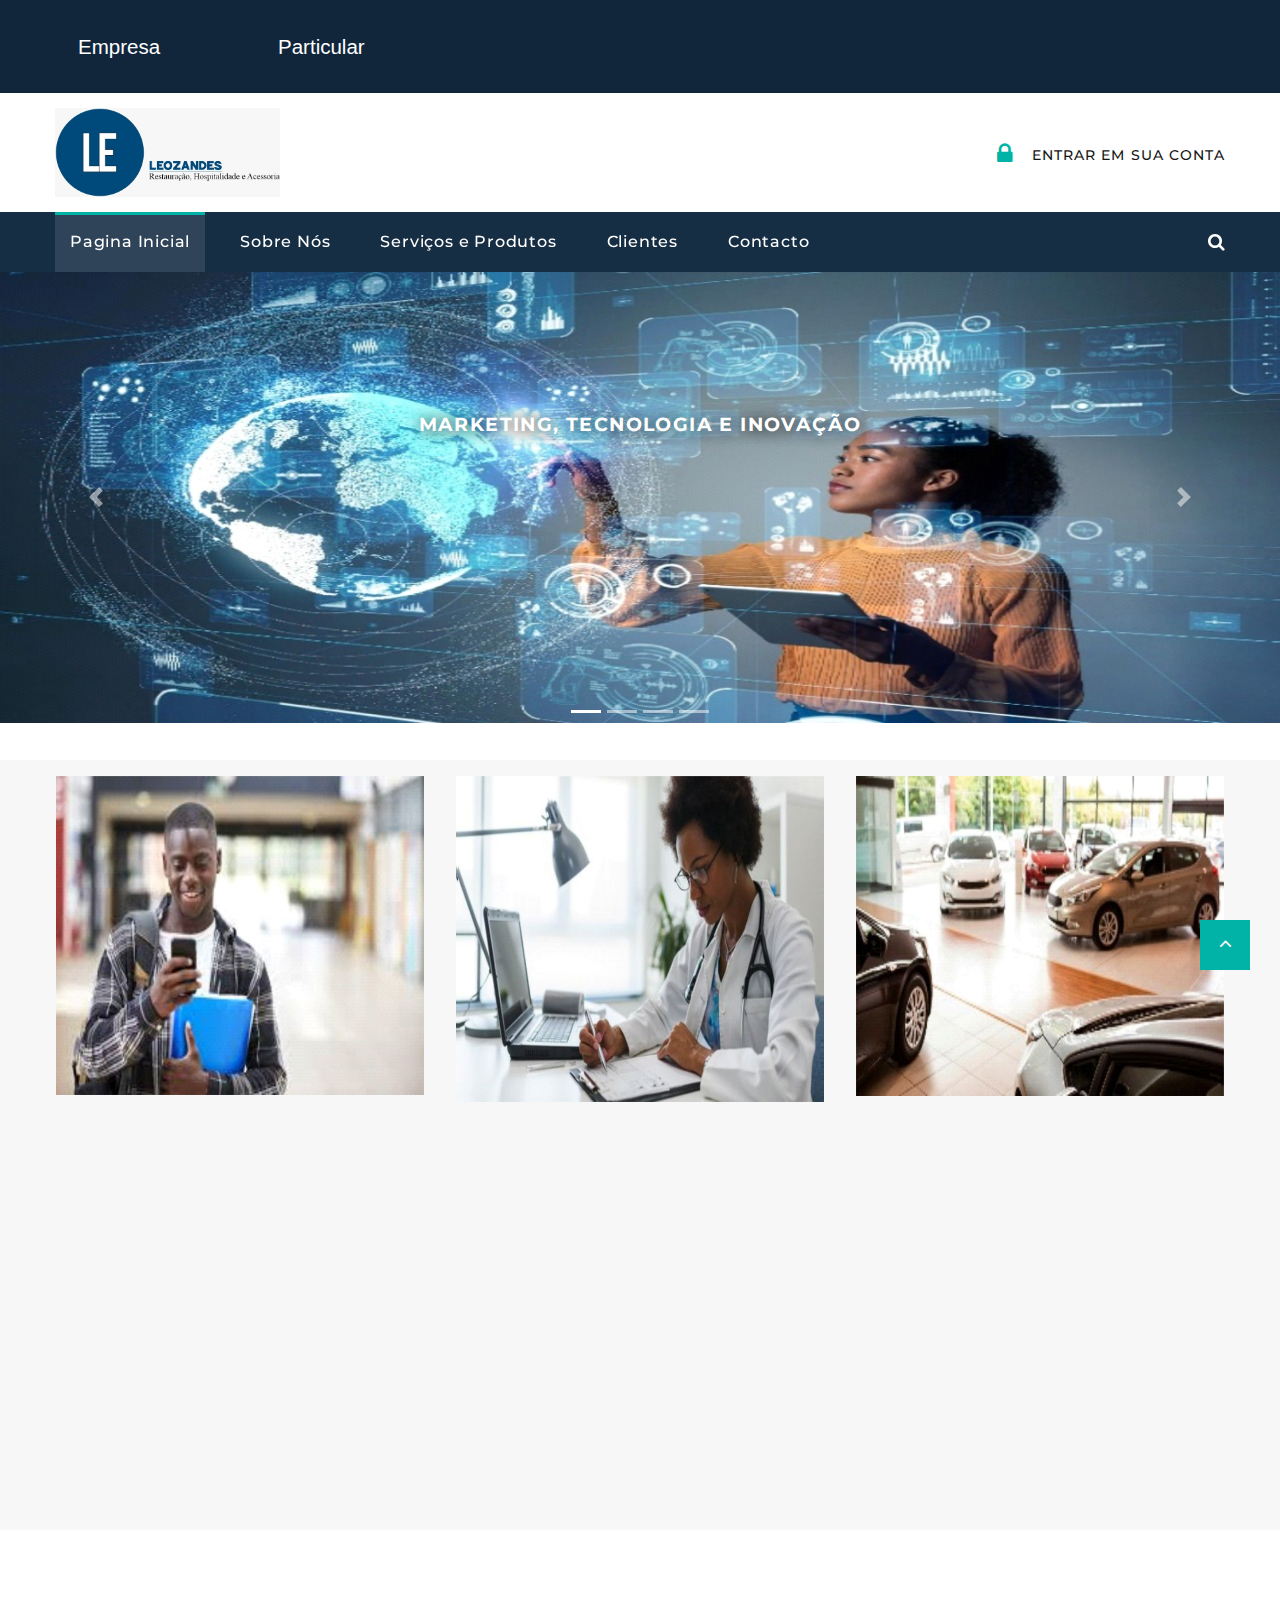
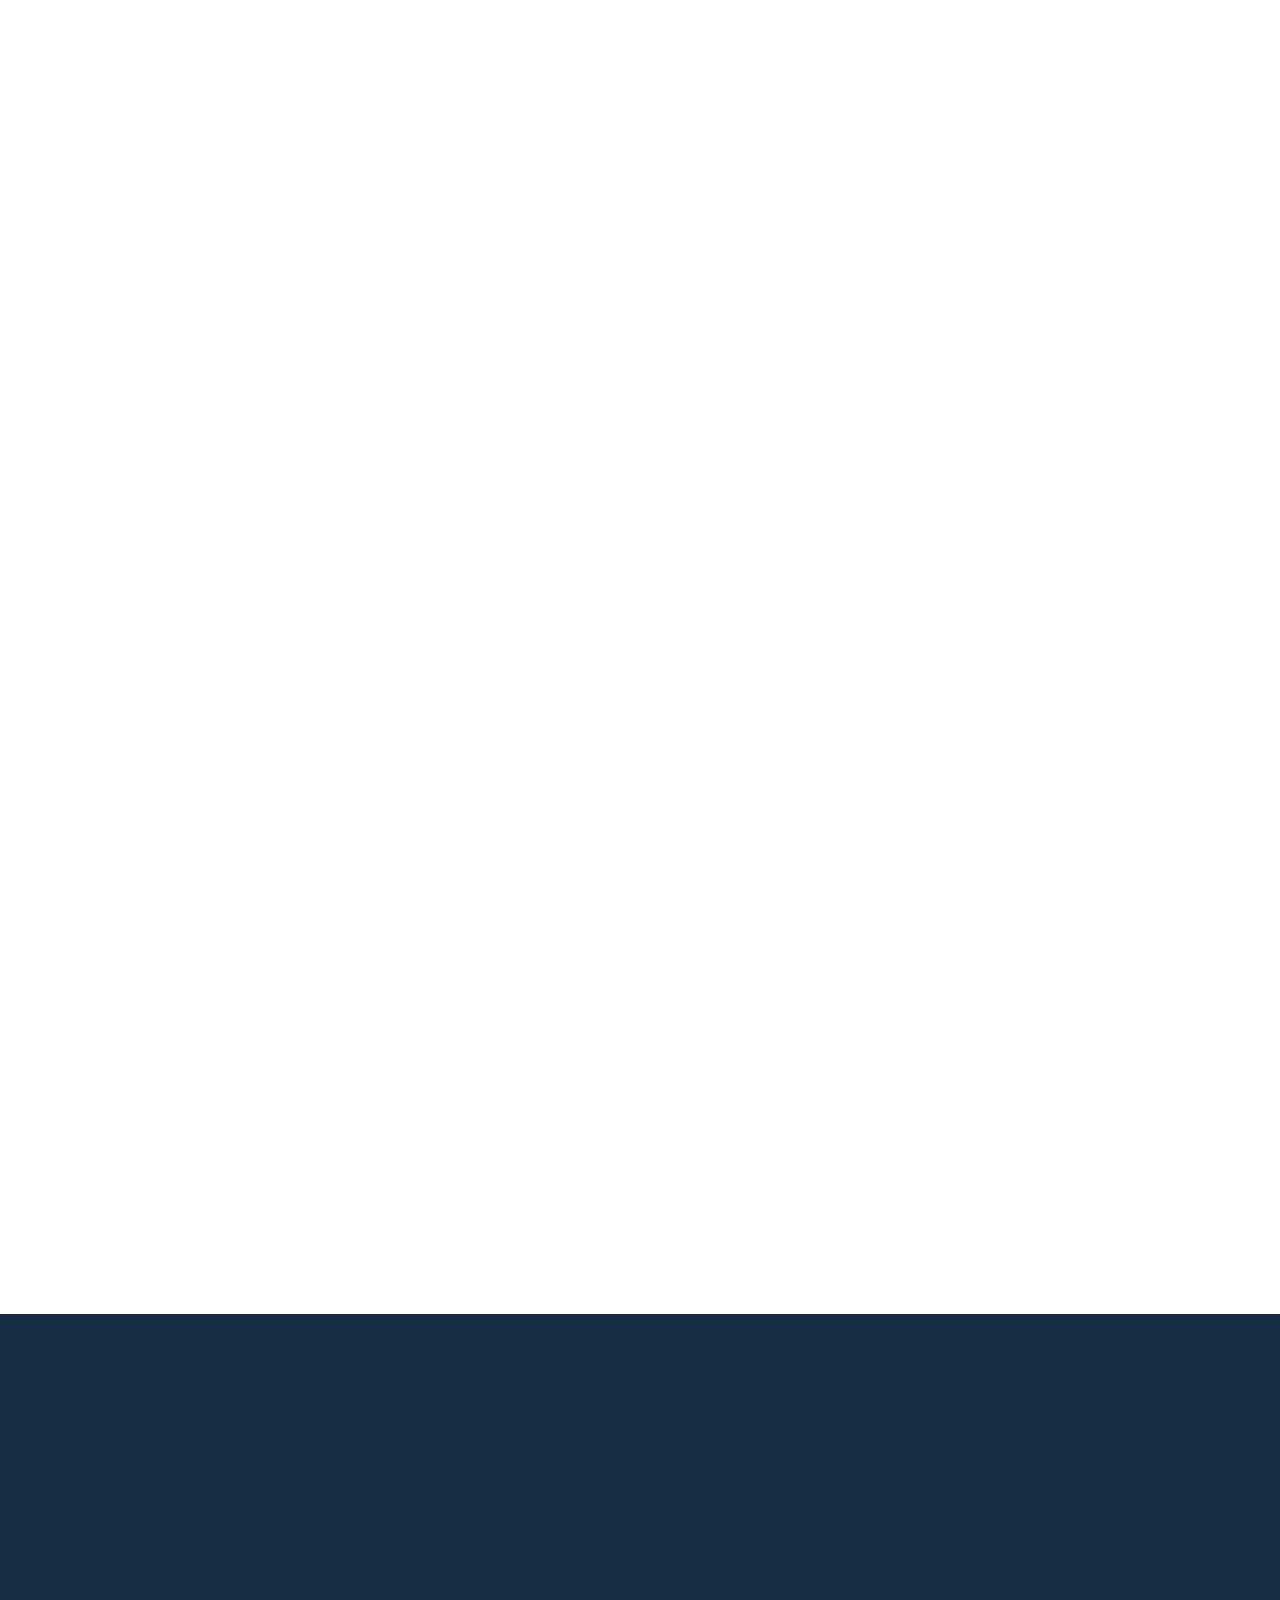
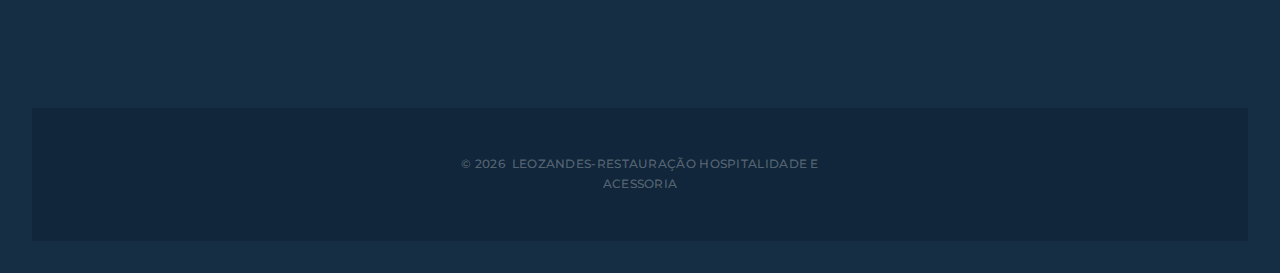
==== commit 800bee8a: "Update index.html" ====
--- a/index.html
+++ b/index.html
@@ -67,7 +67,7 @@
                   <button class="rd-navbar-toggle" data-rd-navbar-toggle=".rd-navbar-nav-wrap"><span></span></button>
                   <!-- RD Navbar Brand-->
                   <div class="rd-navbar-brand">
-                    <!--Brand--><a class="brand" href="index.html"><img class="img-circles" src="images/leo/logo2.jpg" alt="" width="225" height="18"/></a> 
+                    <!--Brand--><a class="brand" href="index.html"><img class="img" src="images/leo/logo2.jpg" alt="" width="225" height="18"/></a> 
                   </div>
                 </div>
                 <div class="rd-navbar-aside-right rd-navbar-collapse">
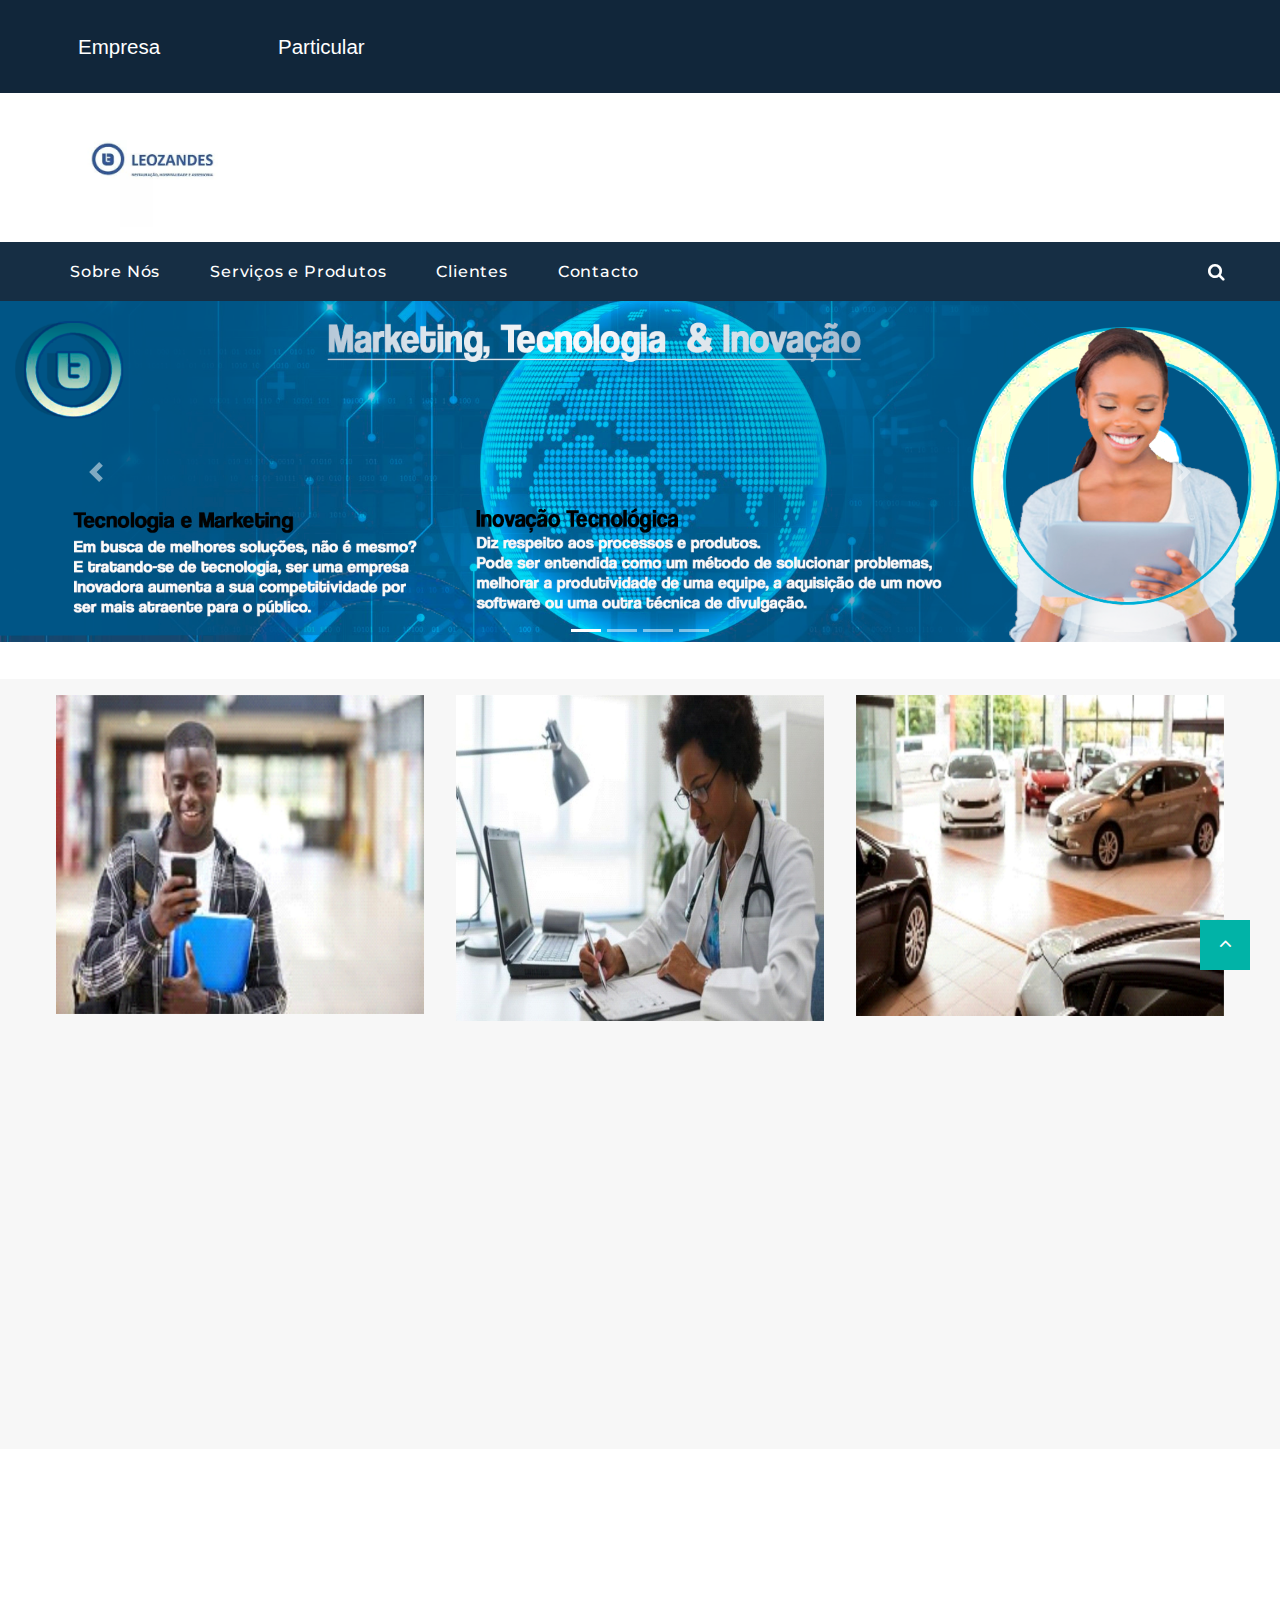
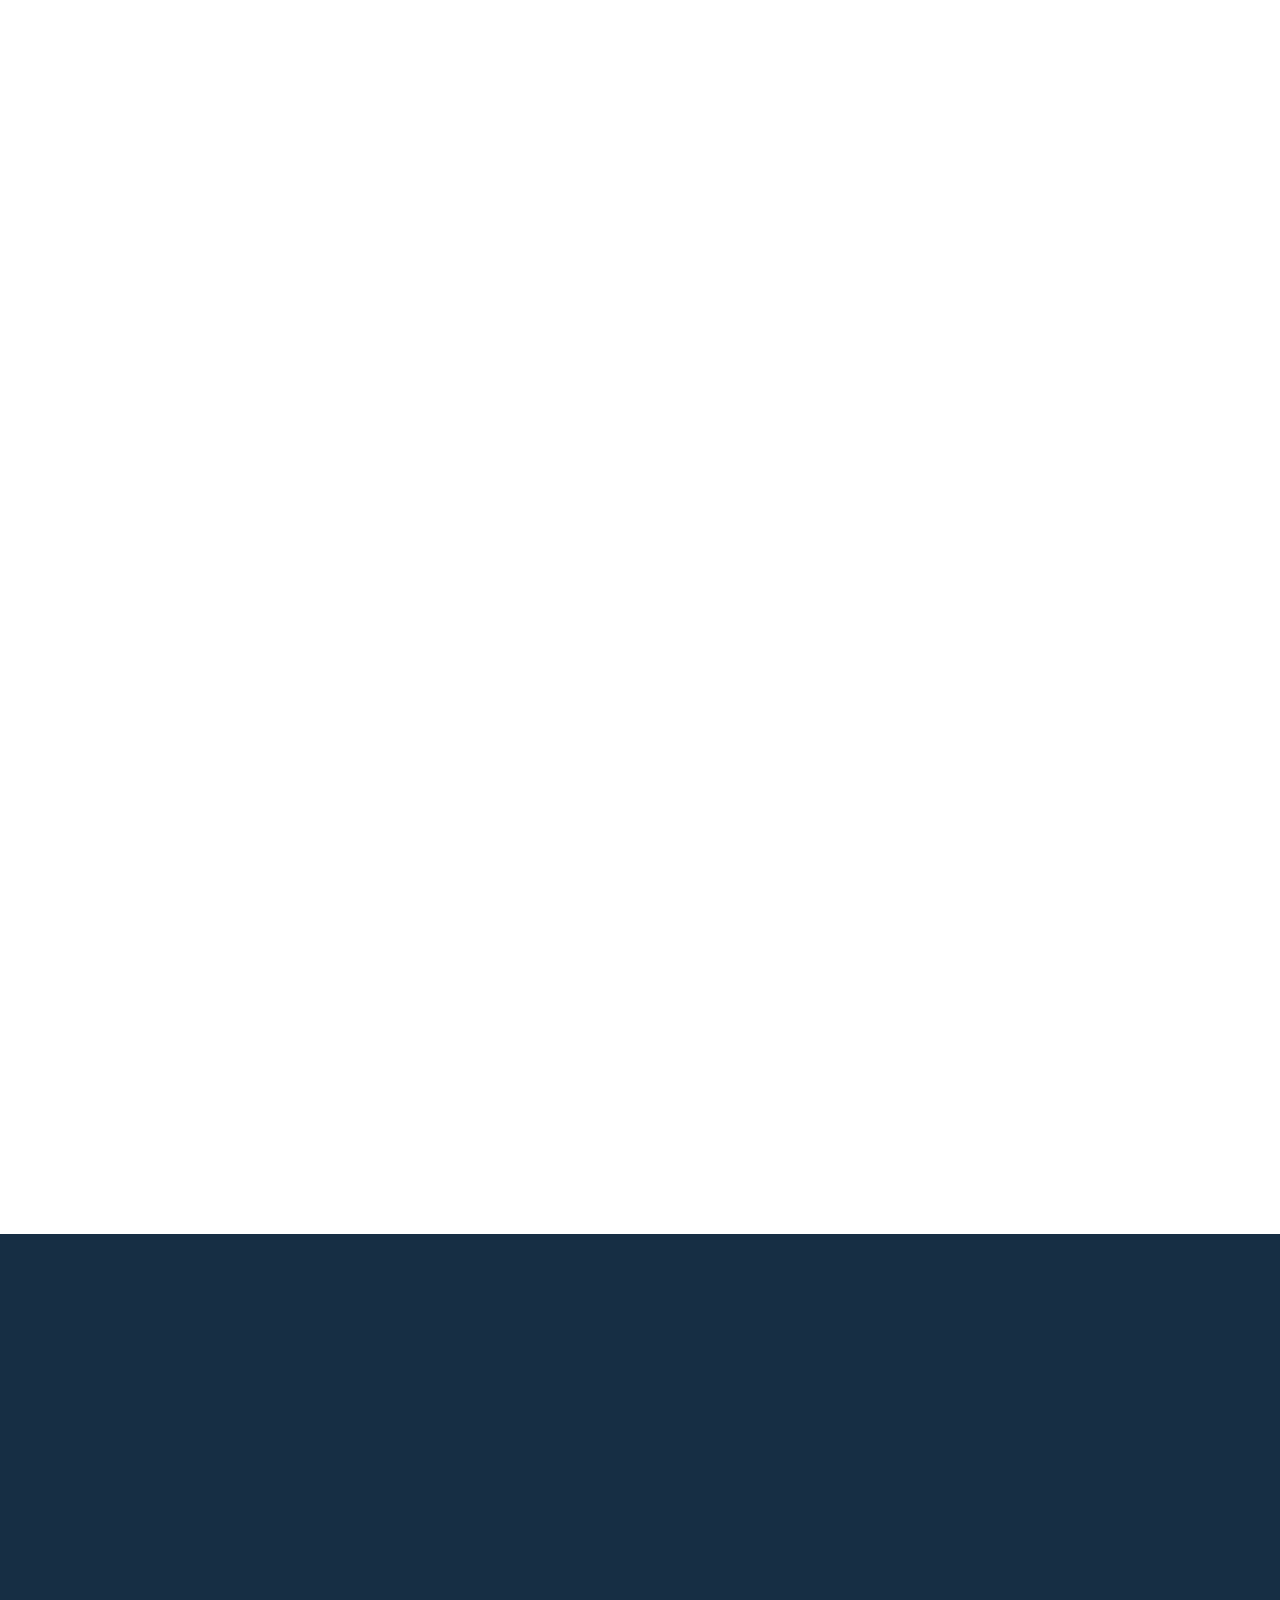
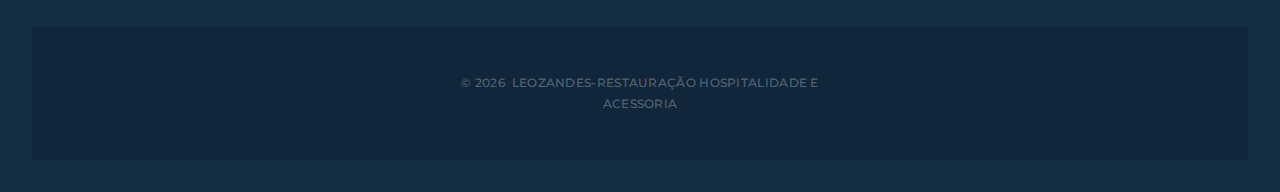
==== commit 7d6945e1: "Add files via upload" ====
--- a/index.html
+++ b/index.html
@@ -1,12 +1,12 @@
 <!DOCTYPE html>
 <html class="wide wow-animation" lang="en">
   <head>
-    <title>LEOZANDES R.H.A</title>
+    <title>Leozandes R.H.A</title>
     <meta name="format-detection" content="telephone=no">
     <meta name="viewport" content="width=device-width, height=device-height, initial-scale=1.0, maximum-scale=1.0, user-scalable=0">
     <meta http-equiv="X-UA-Compatible" content="IE=edge">
     <meta charset="utf-8">
-    <link rel="icon" href="images/favicon.ico" type="image/x-icon">
+    <link rel="icon" href="images/fav.jpg" type="image/x-icon">
     <!-- Stylesheets-->
     <link rel="stylesheet" type="text/css" href="//fonts.googleapis.com/css?family=Montserrat:400,500,600,700%7CPoppins:400%7CTeko:300,400">
     <link rel="stylesheet" href="css/bootstrap.css">
@@ -39,11 +39,11 @@
       <div class="collapse navbar-collapse w-100 dual-collapse2 order-1 order-md-0" id="navbarResponsive" style="">
         <ul class="navbar-nav" style="text-align: left; margin-left: -570px; font-size: 14pt; font-family: Arial">
           <li class="nav-item active" style="width: 200px">
-            <a class="nav-link" href="#" style="color: white">Empresa</a>
+            <a class="nav-link active" href="index.html" style="color: white">Empresa</a>
           </li>
   
           <li class="nav-item">
-            <a class="nav-link" href="#" style="color: white">Particular</a>
+            <a class="nav-link"  href="login.html" style="color: white">Particular</a>
           </li>
   
         </ul>
@@ -67,23 +67,10 @@
                   <button class="rd-navbar-toggle" data-rd-navbar-toggle=".rd-navbar-nav-wrap"><span></span></button>
                   <!-- RD Navbar Brand-->
                   <div class="rd-navbar-brand">
-                    <!--Brand--><a class="brand" href="index.html"><img class="img" src="images/leo/logo2.jpg" alt="" width="225" height="18"/></a> 
-                  </div>
-                </div>
-                <div class="rd-navbar-aside-right rd-navbar-collapse">
-                  <ul class="rd-navbar-corporate-contacts">
-                    <li>
-                      <div class="unit unit-spacing-xs">
-                        <div class="unit-left"><span class=""></span></div>
-                        <div class="unit-left"><span class="icon fa fa-lock"></span></div>
-                        <div class="unit-body">
-                          <p><span><a href="login.html">Entrar  Em Sua Conta</a></span></p>
-                        </div>
-                      </div>
-                    </li>
-                    
-                  
-                </div>
+                    <!--Brand--><a class="brand" href="index.html"><img class="img" src="images/leo/logo.jpg" alt="" width="400" height="300"/></a> 
+                  </div>
+                </div>
+                
               </div>
             </div>
             <div class="rd-navbar-main-outer">
@@ -97,10 +84,9 @@
                   <!-- RD Navbar Nav--><!-- Owl Menu-->
                   <ul class="rd-navbar-nav">
 
-                    <li class="rd-nav-item active"><a class="rd-nav-link" href="index.html">Pagina Inicial</a>
-                    </li>
                     <li class="rd-nav-item"><a class="rd-nav-link" href="sobre_nos.html">Sobre Nós</a>
                     </li>
+                    
                     <li class="rd-nav-item"><a class="rd-nav-link" href="servicos.html">Serviços e Produtos</a>
                     </li>
                     <li class="rd-nav-item"><a class="rd-nav-link" href="cliente.html">Clientes</a>
@@ -135,34 +121,35 @@
         <li data-target="#carouselSite" data-slide-to="1"></li>
         <li data-target="#carouselSite" data-slide-to="2"></li>
         <li data-target="#carouselSite" data-slide-to="3"></li>
+       
     </ol>
 
     <!-- imagens do Carousel-->
     <div class="carousel-inner">
         <div class="carousel-item active">
-            <img src="images/leo/1.jpg" class="img-fluid d-block" >
+            <img src="images/leo/Prancheta 1.1.png" class="img-fluid d-block" >
             <!-- texto na imagem do slide-->
             
             <div class="carousel-caption">
 
         <!--Conteudos por cima da imagem/ou sobre a imagem-->
-        <h1 class="display" style="font-size: 14pt; font-weight: bold; color: white">Marketing, Tecnologia e Inovação</h1>
         
         
+        
       </div>
         </div>
         <div class="carousel-item">
-            <img src="images/leo/2.jpg" class="img-fluid d-block">
+            <img src="images/leo/Prancheta 2.1.png" class="img-fluid d-block">
             <!-- texto na imagem do slide-->
             <div class="carousel-caption">
 
         <!--Conteudos por cima da imagem/ou sobre a imagem-->
-        <h1 class="display" style="font-size: 14pt; font-weight: bold; color: white"> Consultoria, Auditoria e Plano de Formação</h1> 
+        
       </div>
             
         </div>
         <div class="carousel-item">
-            <img src="images/leo/3.jpg" class="img-fluid d-block">
+            <img src="images/leo/Prancheta 3.1.png" class="img-fluid d-block">
             <!-- texto na imagem do slide-->
 
             <div class="carousel-caption">
@@ -174,7 +161,7 @@
         </div>
 
         <div class="carousel-item">
-            <img src="images/leo/4.jpg" class="img-fluid d-block">
+            <img src="images/leo/Prancheta 4.1.png" class="img-fluid d-block">
             <!-- texto na imagem do slide-->
             <div class="carousel-caption">
 
@@ -340,6 +327,7 @@
               </article>
             </div>
 
+            
 
 
           </div>
@@ -358,17 +346,17 @@
               <div class="col-md-6 col-lg-10 col-xl-3">
                 <div class="oh-desktop">
                   <div class="wow slideInRight" data-wow-delay="0s">
-                    <h6 class="text-spacing-100 text-uppercase">Ofertas</h6>
-                    <!-- Post Minimal 2-->
-                    <article class="post post-minimal-2">
-                      <p class="post-minimal-2-title" ><a href="ofertas.html">Serviços e Produtos</a></p>
-                    </article>
-                    <!-- Post Minimal 2-->
-                    <article class="post post-minimal-2">
-                      <p class="post-minimal-2-title"><a href="ofertas.html">Parceiro Oficial</a></p>
-                    </article>
-                    <article class="post post-minimal-2">
-                      <p class="post-minimal-2-title"><a href="ofertas.html">Feito Por Nós</a></p>  
+                    <h6 class="text-spacing-100 text-uppercase"><a href="ofertas.html">Ofertas </a></h6>
+                    <!-- Post Minimal 2-->
+                    <article class="post post-minimal-2">
+                      <p class="post-minimal-2-title" ><a>Serviços e Produtos</a></p>
+                    </article>
+                    <!-- Post Minimal 2-->
+                    <article class="post post-minimal-2">
+                      <p class="post-minimal-2-title"><a >Parceiro Oficial</a></p>
+                    </article>
+                    <article class="post post-minimal-2">
+                      <p class="post-minimal-2-title"><a >Feito Por Nós</a></p>  
                     </article>
                   </div>
                 </div>
@@ -378,17 +366,17 @@
               <div class="col-md-6 col-lg-4 col-xl-3">
                 <div class="oh-desktop">
                   <div class="wow slideInRight" data-wow-delay="0s">
-                    <h6 class="text-spacing-100 text-uppercase">Ao Cliente</h6>
-                    <!-- Post Minimal 2-->
-                    <article class="post post-minimal-2">
-                      <p class="post-minimal-2-title"><a href="cliente2.html">Cliente</a></p>
-                    </article>
-                    <!-- Post Minimal 2-->
-                    <article class="post post-minimal-2">
-                      <p class="post-minimal-2-title"><a href="cliente2.html">Ser Cliente</a></p>
-                    </article>
-                    <article class="post post-minimal-2">
-                      <p class="post-minimal-2-title"><a href="cliente2.html">Formulario de Reclamação</a></p>  
+                    <h6 class="text-spacing-100 text-uppercase"><a href="cliente2.html">Ao Cliente</a></h6>
+                    <!-- Post Minimal 2-->
+                    <article class="post post-minimal-2">
+                      <p class="post-minimal-2-title"><a>Cliente</a></p>
+                    </article>
+                    <!-- Post Minimal 2-->
+                    <article class="post post-minimal-2">
+                      <p class="post-minimal-2-title"><a>Ser Cliente</a></p>
+                    </article>
+                    <article class="post post-minimal-2">
+                      <p class="post-minimal-2-title"><a>Formulario de Reclamação</a></p>  
                     </article>
                   </div>
                 </div>
@@ -397,17 +385,17 @@
               <div class="col-md-6 col-lg-4 col-xl-3">
                 <div class="oh-desktop">
                   <div class="wow slideInDown" data-wow-delay="0s">
-                    <h6 class="text-spacing-100 text-uppercase">Sobre Nós</h6>
-                    <!-- Post Minimal 2-->
-                    <article class="post post-minimal-2">
-                      <p class="post-minimal-2-title"><a href="sobre_nos2.html">Mensagem do Fundador</a></p>
-                    </article>
-                    <!-- Post Minimal 2-->
-                    <article class="post post-minimal-2">
-                      <p class="post-minimal-2-title"><a href="sobre_nos2.html">Quem Somos</a></p>
-                    </article>
-                    <article class="post post-minimal-2">
-                      <p class="post-minimal-2-title"><a href="sobre_nos2.html">Onde Estamos</a></p>  
+                    <h6 class="text-spacing-100 text-uppercase"><a href="sobre_nos2.html">Sobre Nós</a></h6>
+                    <!-- Post Minimal 2-->
+                    <article class="post post-minimal-2">
+                      <p class="post-minimal-2-title"><a>Mensagem do Fundador</a></p>
+                    </article>
+                    <!-- Post Minimal 2-->
+                    <article class="post post-minimal-2">
+                      <p class="post-minimal-2-title"><a>Quem Somos</a></p>
+                    </article>
+                    <article class="post post-minimal-2">
+                      <p class="post-minimal-2-title"><a>Onde Estamos</a></p>  
                     </article>
                   </div>
                 </div>
@@ -438,11 +426,14 @@
 </a></div>
                         </div>
 
+                      </br>
                     <ul class="list-inline list-inline-md rd-navbar-corporate-list-social">
-                    <li><a class="icon fa fa-linkedin" href="#"></a></li>
-                    <li><a class="icon fa fa-youtube-play" href="#"></a></li>
-                    <li><a class="icon fa fa-facebook" href="#"></a></li>
-                    <li><a class="icon fa fa-instagram" href="#"></a></li>
+                      </br>
+                      </br>
+                    <li><a class=" icon fa fa-linkedin" href="#"></a></li>
+                    <li><a class=" icon fa fa-youtube-play" href="https://www.youtube.com/channel/UCJIgZG70Ua4-ONArZUOS5rg" target="blank"></a></li>
+                    <li><a class="icon fa fa-facebook" href="https://www.facebook.com/Leozandes-RHA-620037605315305/?ref=pages_you_manage"  target="blank"></a></li>
+                    <li><a class="icon fa fa-instagram" href="https://www.instagram.com/leozandes_rha/"  target="blank"></a></li>
                   </ul>
                 </div>
               </div>
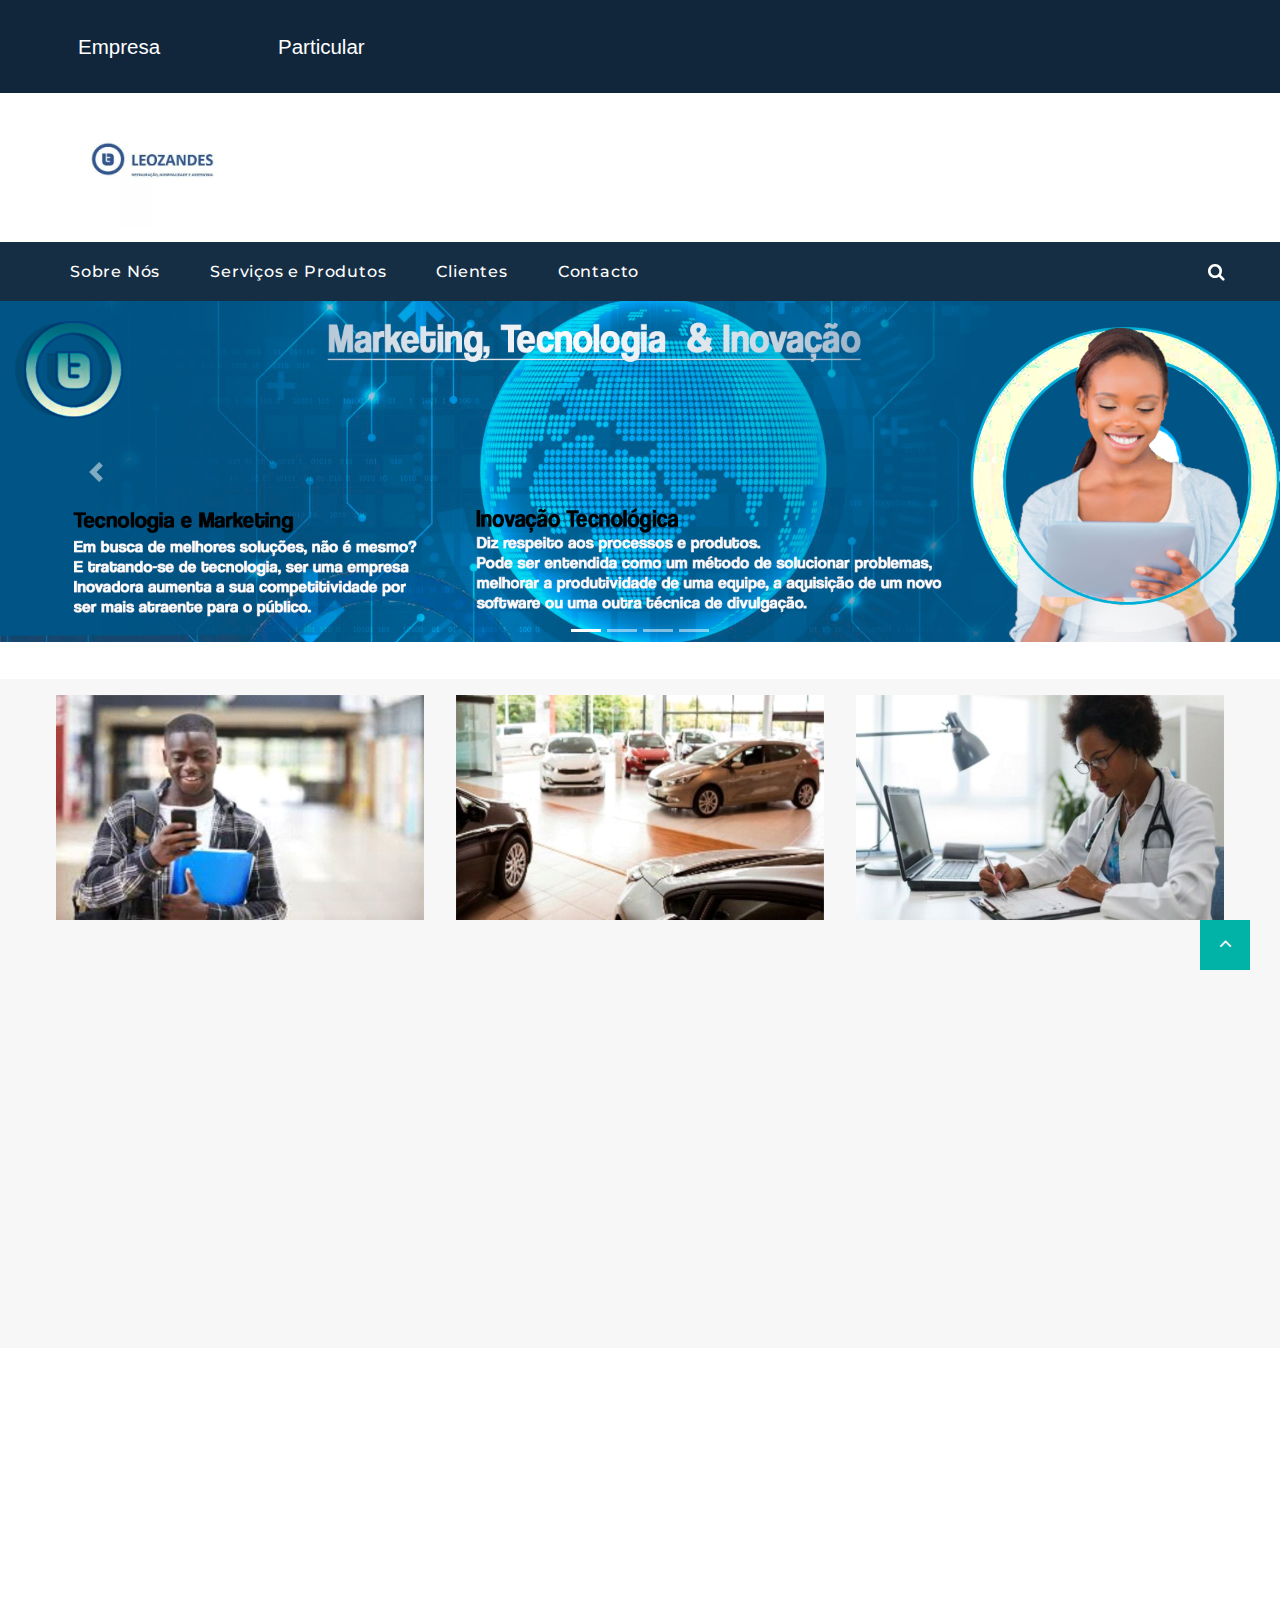
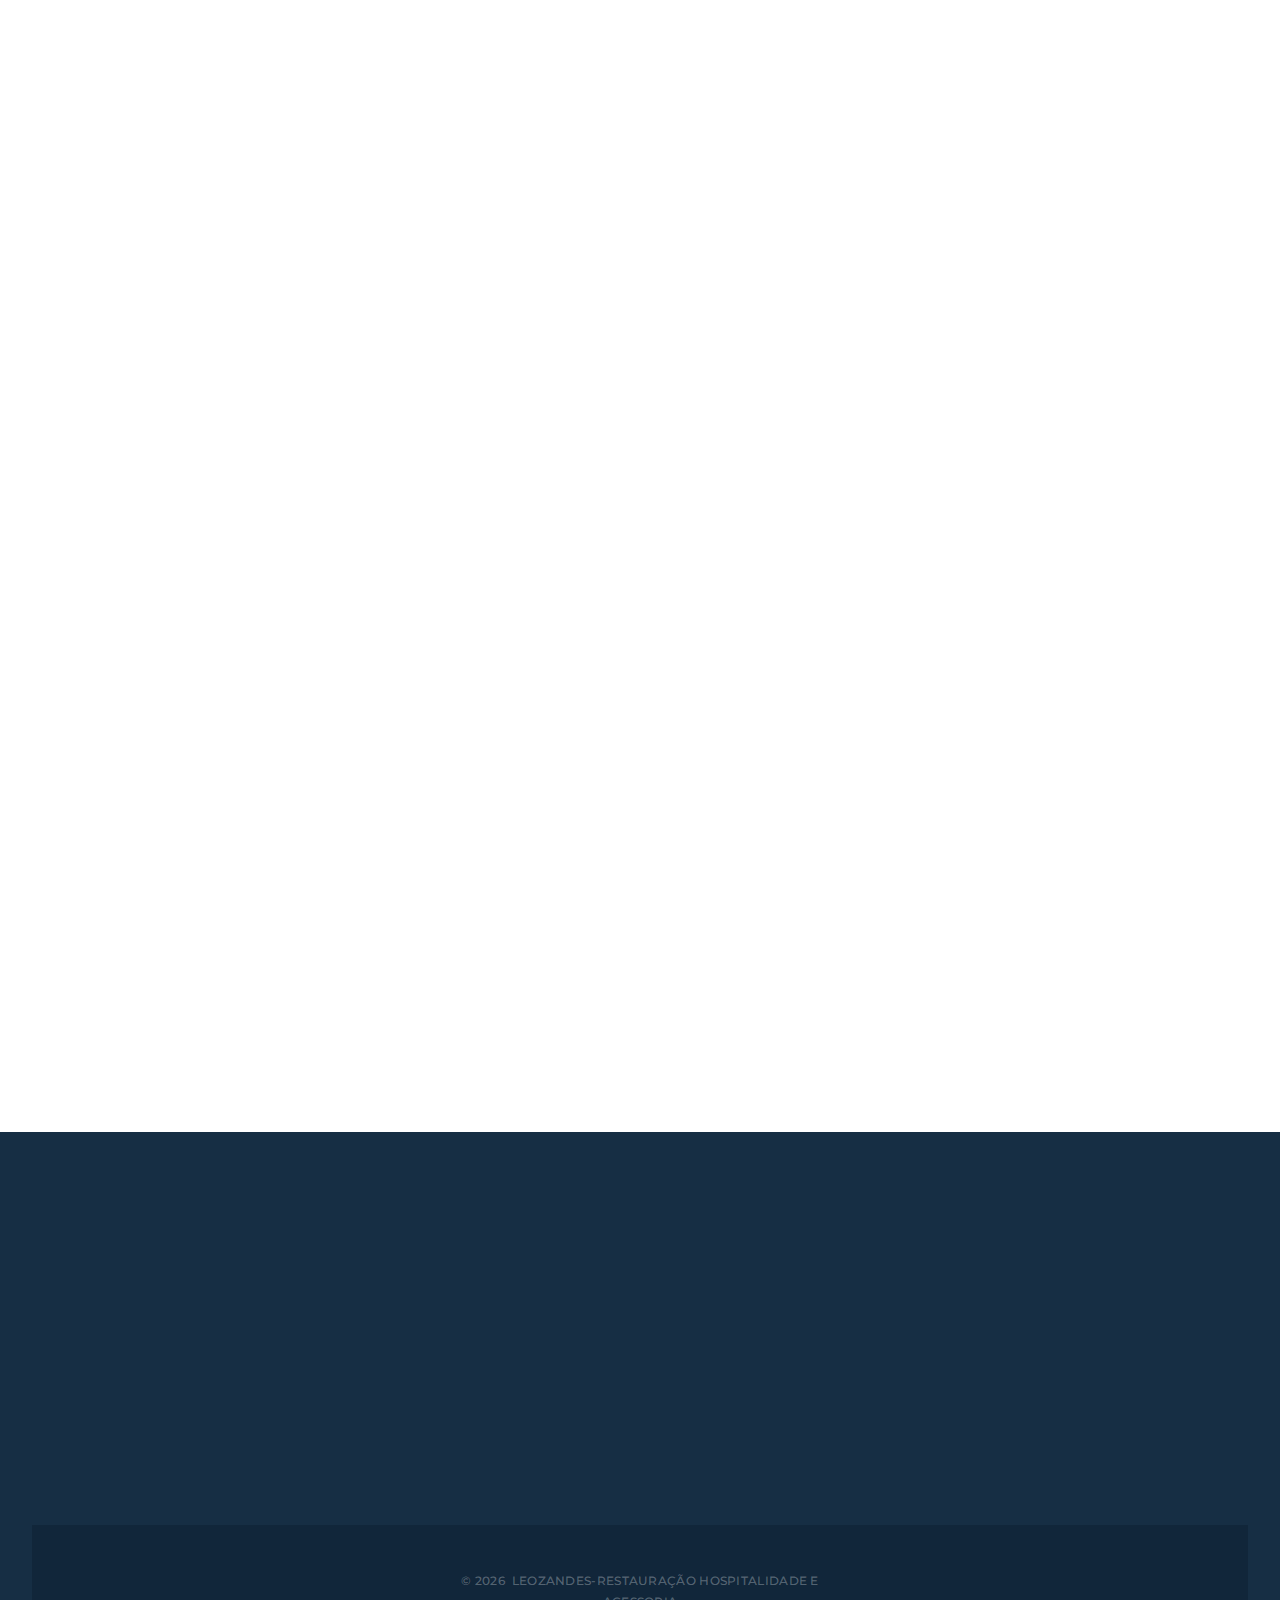
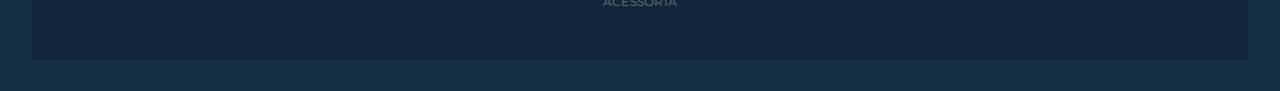
==== commit 3886af66: "Update index.html" ====
--- a/index.html
+++ b/index.html
@@ -205,21 +205,21 @@
               <div class="row justify-content-center">
                 <div class="col-md-4 wow fadeInDown col-9" data-wow-delay=".2s">
                   <ul class="list-marked-2 box-categories-list">
-                    <li><a href="#"><img src="images/leo/5.jpg" alt="" width="368" height="420"/></a>
-                      
-                    </li>
-                  </ul>
-                </div>
-                <div class="col-md-4 wow fadeInDown col-9" data-wow-delay=".2s">
-                  <ul class="list-marked-2 box-categories-list">
-                    <li><a href="#"><img src="images/leo/10.jpg" alt="" width="368" height="420"/></a>
-                      
-                    </li>
-                  </ul>
-                </div>
-                <div class="col-md-4 wow fadeInDown col-9" data-wow-delay=".2s">
-                  <ul class="list-marked-2 box-categories-list">
-                    <li><a href="#"><img src="images/leo/6.jpg" alt="" width="368" height="420"/></a>
+                    <li><a href="#"><img src="images/leo/1.1.png" alt="" width="368" height="420"/></a>
+                      
+                    </li>
+                  </ul>
+                </div>
+                <div class="col-md-4 wow fadeInDown col-9" data-wow-delay=".2s">
+                  <ul class="list-marked-2 box-categories-list">
+                    <li><a href="#"><img src="images/leo/1.3.png" alt="" width="368" height="420"/></a>
+                      
+                    </li>
+                  </ul>
+                </div>
+                <div class="col-md-4 wow fadeInDown col-9" data-wow-delay=".2s">
+                  <ul class="list-marked-2 box-categories-list">
+                    <li><a href="#"><img src="images/leo/1.2.png" alt="" width="368" height="420"/></a>
                       
                     </li>
                   </ul>
